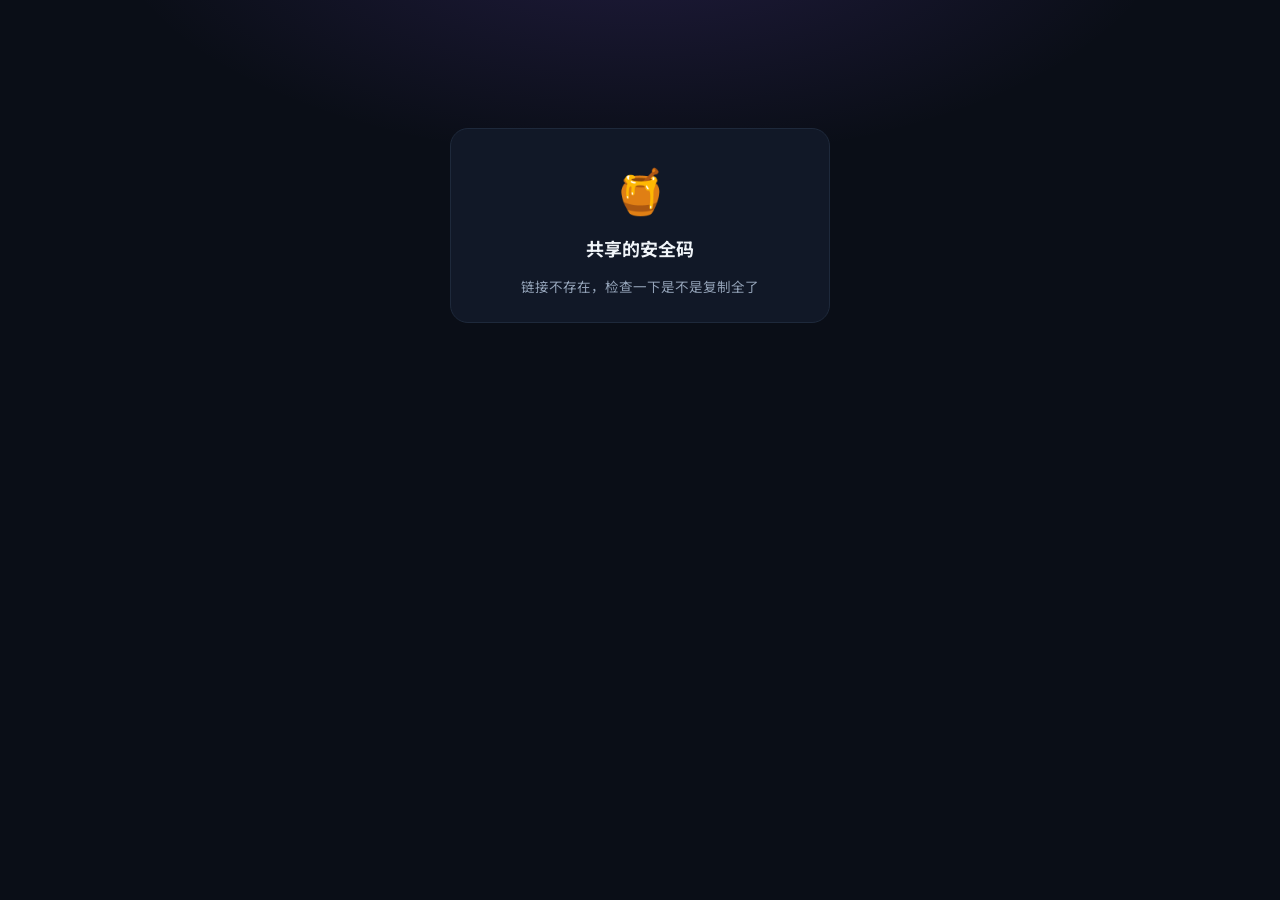
==== share.html @ e79f5690 "feat: share selected accounts with a teammate via link + PIN New guest page /s/<token>: shows the cu" ====
<!DOCTYPE html>
<html lang="zh-CN">
<head>
    <meta charset="UTF-8">
    <meta name="viewport" content="width=device-width, initial-scale=1.0, viewport-fit=cover">
    <meta name="robots" content="noindex, nofollow">
    <title>AccBox · 共享的安全码</title>
    <link rel="icon" href="data:image/svg+xml,<svg xmlns='http://www.w3.org/2000/svg' viewBox='0 0 100 100'><text x='50' y='50' dominant-baseline='central' text-anchor='middle' font-size='80'>🍯</text></svg>">
    <link href="https://fonts.googleapis.com/css2?family=Noto+Sans+SC:wght@400;500;700&family=JetBrains+Mono:wght@500;700&display=swap" rel="stylesheet">
    <style>
:root{
  color-scheme:dark;
  --bg:#0a0e17;--card:#111827;--hover:#1a2332;--input:#0d1219;
  --border:#1e293b;--border-light:#334155;
  --text:#f1f5f9;--text-2:#94a3b8;--muted:#64748b;
  --accent:#8b5cf6;--accent-light:#a78bfa;--accent-dim:rgba(139,92,246,.15);
  --gold:#f59e0b;--gold-2:#fbbf24;--green:#22c55e;--red:#ef4444;
  --mono:'JetBrains Mono',ui-monospace,SFMono-Regular,Menlo,monospace;
  --sans:'Noto Sans SC',system-ui,-apple-system,"PingFang SC","Microsoft YaHei",sans-serif;
}
*{box-sizing:border-box}
html,body{margin:0;min-height:100%}
body{background:var(--bg);color:var(--text);font-family:var(--sans);font-size:15px;line-height:1.5;
  background-image:radial-gradient(60% 40% at 50% -10%,rgba(139,92,246,.18),transparent 70%);
  padding-top:env(safe-area-inset-top,0px);padding-bottom:env(safe-area-inset-bottom,0px)}
.wrap{max-width:720px;margin:0 auto;padding:20px 16px 48px}
button{font:inherit;cursor:pointer}
[hidden]{display:none!important}
.top{display:flex;align-items:center;justify-content:space-between;gap:12px;margin-bottom:6px}
.brand{display:flex;align-items:center;gap:10px}
.brand .pot{font-size:26px}
.brand h1{margin:0;font-size:20px;font-weight:700;background:linear-gradient(135deg,var(--gold),#fb923c);-webkit-background-clip:text;background-clip:text;color:transparent}
.brand small{display:block;color:var(--text-2);font-size:12px;font-weight:400}
.owner{color:var(--text-2);font-size:13px;margin:0 0 18px}
.owner b{color:var(--text);font-weight:500}
.tick{display:flex;justify-content:space-between;align-items:center;font-size:12px;color:var(--muted);margin:0 0 10px;letter-spacing:.04em;text-transform:uppercase}
.tick .dot{display:inline-block;width:7px;height:7px;border-radius:50%;background:var(--green);margin-right:6px;box-shadow:0 0 8px var(--green)}
.tick .dot.off{background:var(--muted);box-shadow:none}
.list{display:grid;gap:10px}
.acc{background:var(--card);border:1px solid var(--border);border-radius:14px;padding:14px 14px 12px;display:grid;grid-template-columns:1fr auto;gap:10px 14px;align-items:center}
.acc .head{display:flex;align-items:center;gap:8px;min-width:0}
.acc .flag{font-size:18px}
.acc .name{font-weight:700;white-space:nowrap;overflow:hidden;text-overflow:ellipsis}
.acc .svc{font-size:11px;color:var(--accent-light);background:var(--accent-dim);padding:2px 7px;border-radius:99px;white-space:nowrap}
.acc .mail{grid-column:1;font-family:var(--mono);font-size:12.5px;color:var(--text-2);display:flex;gap:6px;align-items:center;min-width:0}
.acc .mail span{overflow:hidden;text-overflow:ellipsis;white-space:nowrap}
.code{grid-column:2;grid-row:1/3;display:flex;align-items:center;gap:10px}
.code .num{font-family:var(--mono);font-size:30px;font-weight:700;letter-spacing:.14em;color:var(--gold-2);font-variant-numeric:tabular-nums;text-shadow:0 0 18px rgba(245,158,11,.35)}
.code .num.soon{color:var(--red);text-shadow:none}
.code .num.steam{font-size:26px;letter-spacing:.2em}
.ring{width:34px;height:34px;flex:none}
.ring circle{fill:none;stroke-width:3.5}
.ring .bg{stroke:var(--border-light)}
.ring .fg{stroke:var(--gold);stroke-linecap:round;transform:rotate(-90deg);transform-origin:50% 50%;transition:stroke-dashoffset 1s linear}
.ring .fg.soon{stroke:var(--red)}
.acc .foot{grid-column:1/3;display:flex;gap:6px;flex-wrap:wrap;align-items:center;border-top:1px solid var(--border);padding-top:10px;margin-top:2px}
.chip{border:1px solid var(--border-light);background:var(--input);color:var(--text-2);border-radius:8px;padding:5px 10px;font-size:12.5px;display:inline-flex;gap:5px;align-items:center;max-width:100%}
.chip:hover{background:var(--hover);color:var(--text)}
.chip.primary{background:linear-gradient(135deg,var(--gold),#f97316);color:#1a1200;border-color:transparent;font-weight:700}
.chip .t{overflow:hidden;text-overflow:ellipsis;white-space:nowrap}
.pw{font-family:var(--mono);font-size:12.5px;color:var(--text-2);margin-left:auto;display:flex;gap:6px;align-items:center}
.pw code{background:var(--input);padding:3px 7px;border-radius:6px;color:var(--text);max-width:160px;overflow:hidden;text-overflow:ellipsis;white-space:nowrap}
.note-edit{grid-column:1/3;display:none;gap:8px}
.note-edit.open{display:grid}
.note-edit textarea,.note-edit input,.field input{width:100%;background:var(--input);border:1px solid var(--border-light);border-radius:8px;color:var(--text);padding:9px 10px;font:inherit;font-size:14px}
.note-edit .row{display:flex;gap:6px;justify-content:flex-end}
.acc.nocode .code .num{font-size:13px;letter-spacing:0;color:var(--muted);text-shadow:none;font-family:var(--sans);font-weight:400;max-width:120px;text-align:right}
.mailcodes{margin-top:18px;border:1px solid var(--border);border-radius:14px;padding:12px 14px;background:rgba(17,24,39,.6)}
.mailcodes h2{margin:0 0 6px;font-size:13px;color:var(--text-2);font-weight:500;display:flex;justify-content:space-between;align-items:center;gap:8px}
.mailcodes .item{display:flex;align-items:center;gap:10px;font-size:13px;padding:6px 0}
.mailcodes .item b{font-family:var(--mono);font-size:18px;letter-spacing:.1em;color:var(--text)}
.mailcodes .item .who{color:var(--text-2);flex:1;min-width:0;overflow:hidden;text-overflow:ellipsis;white-space:nowrap}
.mailcodes .item .ago{color:var(--muted);font-size:12px}
.mailcodes .empty{color:var(--muted);font-size:12.5px;padding:4px 0}
.foot-note{margin-top:22px;display:flex;justify-content:space-between;align-items:center;gap:10px;flex-wrap:wrap;color:var(--muted);font-size:12px}
.foot-note button{color:var(--accent-light);background:transparent;border:1px solid var(--border-light);padding:6px 10px;border-radius:8px}
.toast{position:fixed;left:50%;bottom:calc(20px + env(safe-area-inset-bottom,0px));transform:translateX(-50%) translateY(20px);background:var(--card);border:1px solid var(--border-light);color:var(--text);padding:9px 16px;border-radius:10px;font-size:13px;opacity:0;pointer-events:none;transition:.25s;box-shadow:0 8px 30px rgba(0,0,0,.5);max-width:90vw;z-index:50}
.toast.show{opacity:1;transform:translateX(-50%) translateY(0)}
.toast.err{border-color:var(--red)}
/* 解锁 / 状态屏 */
.gate{max-width:380px;margin:12vh auto 0;background:var(--card);border:1px solid var(--border);border-radius:18px;padding:26px 22px;display:grid;gap:14px;text-align:center}
.gate .pot{font-size:44px}
.gate h2{margin:0;font-size:18px}
.gate p{margin:0;color:var(--text-2);font-size:13.5px}
.gate .field input{text-align:center;font-family:var(--mono);font-size:22px;letter-spacing:.3em;padding:12px}
.btn{border:0;border-radius:10px;padding:12px 16px;font-weight:700;background:linear-gradient(135deg,var(--gold),#f97316);color:#1a1200;font-size:15px}
.btn:disabled{opacity:.5;cursor:wait}
.gate .err{color:var(--red);font-size:13px;min-height:1.2em}
/* 转正弹层 */
.overlay{position:fixed;inset:0;background:rgba(0,0,0,.6);display:flex;align-items:center;justify-content:center;padding:16px;z-index:40}
.sheet{background:var(--card);border:1px solid var(--border-light);border-radius:16px;padding:18px;width:100%;max-width:400px;display:grid;gap:12px}
.sheet h3{margin:0;font-size:16px}
.sheet p{margin:0;color:var(--text-2);font-size:13px}
.sheet .tabs{display:flex;background:var(--input);border-radius:10px;padding:3px}
.sheet .tabs button{flex:1;border:0;background:transparent;color:var(--text-2);padding:8px;border-radius:8px}
.sheet .tabs button[aria-selected="true"]{background:var(--accent);color:#fff}
.sheet .row{display:flex;gap:8px;justify-content:flex-end}
.field{display:grid;gap:4px;font-size:12.5px;color:var(--text-2);text-align:left}
@media (max-width:480px){
  .acc{grid-template-columns:1fr}
  .code{grid-column:1;grid-row:auto;justify-content:space-between;padding-top:4px}
  .acc .foot{grid-column:1}
  .note-edit{grid-column:1}
}
@media (prefers-reduced-motion:reduce){.ring .fg{transition:none}.toast{transition:none}}
    </style>
</head>
<body>
<div class="wrap">
    <!-- 解锁屏 -->
    <section class="gate" id="gate">
        <div class="pot">🍯</div>
        <h2 id="gateTitle">共享的安全码</h2>
        <p id="gateDesc">正在打开…</p>
        <form id="pinForm" hidden>
            <div class="field"><input id="pin" inputmode="numeric" autocomplete="one-time-code" placeholder="口令" maxlength="16" aria-label="口令"></div>
            <div class="err" id="pinErr"></div>
            <button class="btn" id="pinBtn" type="submit" style="width:100%">打开</button>
            <p style="margin-top:10px">口令问分享给你的人要。输对一次，这台设备就记住了。</p>
        </form>
    </section>

    <!-- 主页面 -->
    <section id="main" hidden>
        <div class="top">
            <div class="brand"><span class="pot">🍯</span><h1>AccBox<small>共享的账号安全码</small></h1></div>
            <button class="chip" id="lock" title="换设备时用">退出</button>
        </div>
        <p class="owner" id="ownerLine"></p>
        <div class="tick"><span><span class="dot" id="dot"></span><span id="tickText">自动刷新，不用点</span></span><span id="clock">--</span></div>
        <div class="list" id="list"></div>
        <div class="mailcodes" id="mailbox" hidden>
            <h2><span>邮箱验证码（这几个账号的邮箱）</span><button class="chip" id="mailRefresh">刷新</button></h2>
            <div id="mailList"><div class="empty">最近 5 分钟没有新邮件</div></div>
        </div>
        <div class="foot-note">
            <span id="footText">这个页面只对分享的账号有效，分享者随时可以关掉</span>
            <button id="claimBtn">用顺手了？搬到自己的账号 →</button>
        </div>
    </section>
</div>

<div class="overlay" id="claimOverlay" hidden>
    <form class="sheet" id="claimForm">
        <h3>把这几张卡搬到自己的账号</h3>
        <p>复制到你自己的 AccBox 账号里（含密码和二步验证），原来的分享链接会自动关闭。分享者那边的卡不受影响。</p>
        <div class="tabs" role="tablist">
            <button type="button" role="tab" aria-selected="true" data-mode="register">注册新账号</button>
            <button type="button" role="tab" aria-selected="false" data-mode="login">登录已有账号</button>
        </div>
        <label class="field">用户名<input id="cUser" autocomplete="username" required minlength="2"></label>
        <label class="field">密码<input id="cPass" type="password" autocomplete="new-password" required minlength="8"></label>
        <p id="claimHint">密码至少 8 位，含字母和数字。</p>
        <div class="err" id="claimErr" style="color:var(--red);font-size:13px;min-height:1.2em"></div>
        <div class="row"><button type="button" class="chip" id="claimCancel">取消</button><button type="submit" class="btn" id="claimGo" style="padding:9px 16px;font-size:14px">搬过去</button></div>
    </form>
</div>
<div class="toast" id="toast"></div>
<script src="/share.js?v=20260926"></script>
</body>
</html>
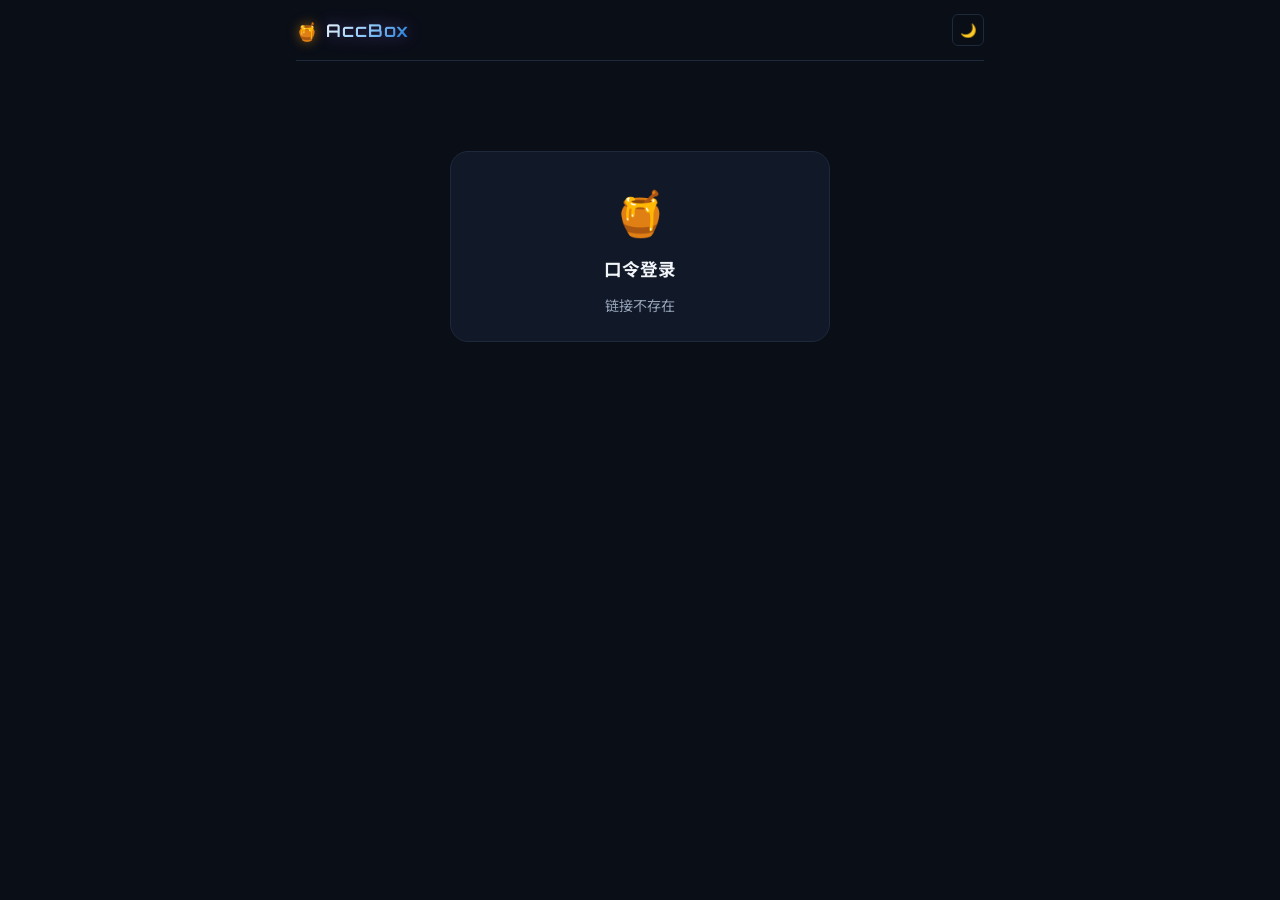
==== commit 6ebd57d1: "feat(share): guest page reuses main theme (light/dark toggle, seasons), own notes channel, plain reg" ====
--- a/share.html
+++ b/share.html
@@ -4,158 +4,115 @@
     <meta charset="UTF-8">
     <meta name="viewport" content="width=device-width, initial-scale=1.0, viewport-fit=cover">
     <meta name="robots" content="noindex, nofollow">
-    <title>AccBox · 共享的安全码</title>
+    <title>AccBox</title>
     <link rel="icon" href="data:image/svg+xml,<svg xmlns='http://www.w3.org/2000/svg' viewBox='0 0 100 100'><text x='50' y='50' dominant-baseline='central' text-anchor='middle' font-size='80'>🍯</text></svg>">
-    <link href="https://fonts.googleapis.com/css2?family=Noto+Sans+SC:wght@400;500;700&family=JetBrains+Mono:wght@500;700&display=swap" rel="stylesheet">
+    <link href="https://fonts.googleapis.com/css2?family=Noto+Sans+SC:wght@400;500;600&family=JetBrains+Mono&family=Orbitron:wght@500;600;700&display=swap" rel="stylesheet">
+    <!-- 复用主程序样式：颜色变量、亮暗主题、四季主题、标题栏、toast -->
+    <link rel="stylesheet" href="/style.css?v=20260926b">
     <style>
-:root{
-  color-scheme:dark;
-  --bg:#0a0e17;--card:#111827;--hover:#1a2332;--input:#0d1219;
-  --border:#1e293b;--border-light:#334155;
-  --text:#f1f5f9;--text-2:#94a3b8;--muted:#64748b;
-  --accent:#8b5cf6;--accent-light:#a78bfa;--accent-dim:rgba(139,92,246,.15);
-  --gold:#f59e0b;--gold-2:#fbbf24;--green:#22c55e;--red:#ef4444;
-  --mono:'JetBrains Mono',ui-monospace,SFMono-Regular,Menlo,monospace;
-  --sans:'Noto Sans SC',system-ui,-apple-system,"PingFang SC","Microsoft YaHei",sans-serif;
+/* 分享页自己的布局，类名全部 sh- 前缀，颜色只用主程序的变量 */
+[hidden]{display:none!important}
+.sh-wrap{max-width:720px;margin:0 auto;padding:0 16px 48px}
+.sh-wrap .sidebar-header{padding:14px 0;margin-bottom:14px}
+.sh-wrap .btn-header.sh-text{width:auto;padding:0 10px;font-size:.85rem}
+.sh-tick{display:flex;justify-content:space-between;align-items:center;font-size:.78rem;color:var(--text-muted);margin:0 0 10px}
+.sh-tick .sh-dot{display:inline-block;width:7px;height:7px;border-radius:50%;background:var(--green);margin-right:6px;box-shadow:0 0 8px var(--green)}
+.sh-tick .sh-dot.off{background:var(--text-muted);box-shadow:none}
+.sh-owner{color:var(--text-secondary);font-size:.9rem;margin:0 0 14px}
+.sh-owner b{color:var(--text-primary);font-weight:500}
+.sh-list{display:grid;gap:10px}
+.sh-acc{background:var(--bg-card);border:1px solid var(--border);border-radius:14px;padding:14px 14px 12px;display:grid;grid-template-columns:1fr auto;gap:10px 14px;align-items:center}
+.sh-acc:hover{border-color:var(--season-accent,var(--accent))}
+.sh-head{display:flex;align-items:center;gap:8px;min-width:0}
+.sh-flag{font-size:18px}
+.sh-name{font-weight:600;white-space:nowrap;overflow:hidden;text-overflow:ellipsis}
+.sh-svc{font-size:.72rem;color:var(--accent-light);background:var(--accent-dim);padding:2px 7px;border-radius:99px;white-space:nowrap}
+.sh-mail{grid-column:1;font-family:'JetBrains Mono',monospace;font-size:.8rem;color:var(--text-secondary);display:flex;gap:6px;align-items:center;min-width:0}
+.sh-mail span{overflow:hidden;text-overflow:ellipsis;white-space:nowrap}
+.sh-code{grid-column:2;grid-row:1/3;display:flex;align-items:center;gap:10px}
+.sh-num{font-family:'JetBrains Mono',monospace;font-size:30px;font-weight:700;letter-spacing:.14em;color:var(--gold);font-variant-numeric:tabular-nums}
+.sh-num.soon{color:var(--red)}
+.sh-num.steam{font-size:26px;letter-spacing:.2em}
+.sh-acc.nocode .sh-num{font-size:.8rem;letter-spacing:0;color:var(--text-muted);font-family:inherit;font-weight:400;max-width:120px;text-align:right}
+.sh-ring{width:34px;height:34px;flex:none}
+.sh-ring circle{fill:none;stroke-width:3.5}
+.sh-ring .bg{stroke:var(--border-light)}
+.sh-ring .fg{stroke:var(--season-accent,var(--gold));stroke-linecap:round;transform:rotate(-90deg);transform-origin:50% 50%;transition:stroke-dashoffset 1s linear}
+.sh-ring .fg.soon{stroke:var(--red)}
+.sh-foot{grid-column:1/3;display:flex;gap:6px;flex-wrap:wrap;align-items:center;border-top:1px solid var(--border);padding-top:10px;margin-top:2px}
+.sh-chip{border:1px solid var(--border-light);background:var(--bg-input);color:var(--text-secondary);border-radius:8px;padding:5px 10px;font-size:.8rem;display:inline-flex;gap:5px;align-items:center;max-width:100%;cursor:pointer;font-family:inherit}
+.sh-chip:hover{background:var(--bg-hover);color:var(--text-primary)}
+.sh-chip.primary{background:linear-gradient(135deg,var(--gold),#f97316);color:#1a1200;border-color:transparent;font-weight:600}
+.sh-pw{font-family:'JetBrains Mono',monospace;font-size:.8rem;color:var(--text-secondary);margin-left:auto;display:flex;gap:6px;align-items:center}
+.sh-pw code{background:var(--bg-input);padding:3px 7px;border-radius:6px;color:var(--text-primary);max-width:160px;overflow:hidden;text-overflow:ellipsis;white-space:nowrap}
+.sh-edit{grid-column:1/3;display:none;gap:8px}
+.sh-edit.open{display:grid}
+.sh-edit textarea,.sh-edit input,.sh-field input{width:100%;background:var(--bg-input);border:1px solid var(--border-light);border-radius:8px;color:var(--text-primary);padding:9px 10px;font:inherit;font-size:.9rem}
+.sh-edit textarea{resize:vertical;min-height:60px;white-space:pre-wrap}
+.sh-edit .row{display:flex;gap:6px;justify-content:flex-end}
+.sh-note{grid-column:1/3;font-size:.82rem;color:var(--text-secondary);white-space:pre-wrap;word-break:break-word;padding:0 2px}
+.sh-mailbox{margin-top:18px;border:1px solid var(--border);border-radius:14px;padding:12px 14px;background:var(--bg-card)}
+.sh-mailbox h2{margin:0 0 6px;font-size:.85rem;color:var(--text-secondary);font-weight:500;display:flex;justify-content:space-between;align-items:center;gap:8px}
+.sh-mailbox .item{display:flex;align-items:center;gap:10px;font-size:.85rem;padding:6px 0}
+.sh-mailbox .item b{font-family:'JetBrains Mono',monospace;font-size:18px;letter-spacing:.1em;color:var(--text-primary)}
+.sh-mailbox .item .who{color:var(--text-secondary);flex:1;min-width:0;overflow:hidden;text-overflow:ellipsis;white-space:nowrap}
+.sh-mailbox .item .ago{color:var(--text-muted);font-size:.75rem}
+.sh-mailbox .empty{color:var(--text-muted);font-size:.8rem;padding:4px 0}
+.sh-bottom{margin-top:22px;text-align:right}
+.sh-bottom a{color:var(--accent-light);font-size:.82rem;text-decoration:none}
+.sh-bottom a:hover{text-decoration:underline}
+/* 口令屏 */
+.sh-gate{max-width:380px;margin:10vh auto 0;background:var(--bg-card);border:1px solid var(--border);border-radius:18px;padding:26px 22px;display:grid;gap:14px;text-align:center}
+.sh-gate .pot{font-size:44px}
+.sh-gate h2{margin:0;font-size:1.1rem}
+.sh-gate p{margin:0;color:var(--text-secondary);font-size:.88rem}
+.sh-gate .sh-field input{text-align:center;font-family:'JetBrains Mono',monospace;font-size:22px;letter-spacing:.3em;padding:12px}
+.sh-btn{border:0;border-radius:10px;padding:12px 16px;font-weight:600;background:linear-gradient(135deg,var(--gold),#f97316);color:#1a1200;font-size:.95rem;cursor:pointer;font-family:inherit;width:100%}
+.sh-btn:disabled{opacity:.5;cursor:wait}
+.sh-err{color:var(--red);font-size:.85rem;min-height:1.2em}
+@media (max-width:480px){
+  .sh-acc{grid-template-columns:1fr}
+  .sh-code{grid-column:1;grid-row:auto;justify-content:space-between;padding-top:4px}
+  .sh-foot,.sh-edit,.sh-note{grid-column:1}
 }
-*{box-sizing:border-box}
-html,body{margin:0;min-height:100%}
-body{background:var(--bg);color:var(--text);font-family:var(--sans);font-size:15px;line-height:1.5;
-  background-image:radial-gradient(60% 40% at 50% -10%,rgba(139,92,246,.18),transparent 70%);
-  padding-top:env(safe-area-inset-top,0px);padding-bottom:env(safe-area-inset-bottom,0px)}
-.wrap{max-width:720px;margin:0 auto;padding:20px 16px 48px}
-button{font:inherit;cursor:pointer}
-[hidden]{display:none!important}
-.top{display:flex;align-items:center;justify-content:space-between;gap:12px;margin-bottom:6px}
-.brand{display:flex;align-items:center;gap:10px}
-.brand .pot{font-size:26px}
-.brand h1{margin:0;font-size:20px;font-weight:700;background:linear-gradient(135deg,var(--gold),#fb923c);-webkit-background-clip:text;background-clip:text;color:transparent}
-.brand small{display:block;color:var(--text-2);font-size:12px;font-weight:400}
-.owner{color:var(--text-2);font-size:13px;margin:0 0 18px}
-.owner b{color:var(--text);font-weight:500}
-.tick{display:flex;justify-content:space-between;align-items:center;font-size:12px;color:var(--muted);margin:0 0 10px;letter-spacing:.04em;text-transform:uppercase}
-.tick .dot{display:inline-block;width:7px;height:7px;border-radius:50%;background:var(--green);margin-right:6px;box-shadow:0 0 8px var(--green)}
-.tick .dot.off{background:var(--muted);box-shadow:none}
-.list{display:grid;gap:10px}
-.acc{background:var(--card);border:1px solid var(--border);border-radius:14px;padding:14px 14px 12px;display:grid;grid-template-columns:1fr auto;gap:10px 14px;align-items:center}
-.acc .head{display:flex;align-items:center;gap:8px;min-width:0}
-.acc .flag{font-size:18px}
-.acc .name{font-weight:700;white-space:nowrap;overflow:hidden;text-overflow:ellipsis}
-.acc .svc{font-size:11px;color:var(--accent-light);background:var(--accent-dim);padding:2px 7px;border-radius:99px;white-space:nowrap}
-.acc .mail{grid-column:1;font-family:var(--mono);font-size:12.5px;color:var(--text-2);display:flex;gap:6px;align-items:center;min-width:0}
-.acc .mail span{overflow:hidden;text-overflow:ellipsis;white-space:nowrap}
-.code{grid-column:2;grid-row:1/3;display:flex;align-items:center;gap:10px}
-.code .num{font-family:var(--mono);font-size:30px;font-weight:700;letter-spacing:.14em;color:var(--gold-2);font-variant-numeric:tabular-nums;text-shadow:0 0 18px rgba(245,158,11,.35)}
-.code .num.soon{color:var(--red);text-shadow:none}
-.code .num.steam{font-size:26px;letter-spacing:.2em}
-.ring{width:34px;height:34px;flex:none}
-.ring circle{fill:none;stroke-width:3.5}
-.ring .bg{stroke:var(--border-light)}
-.ring .fg{stroke:var(--gold);stroke-linecap:round;transform:rotate(-90deg);transform-origin:50% 50%;transition:stroke-dashoffset 1s linear}
-.ring .fg.soon{stroke:var(--red)}
-.acc .foot{grid-column:1/3;display:flex;gap:6px;flex-wrap:wrap;align-items:center;border-top:1px solid var(--border);padding-top:10px;margin-top:2px}
-.chip{border:1px solid var(--border-light);background:var(--input);color:var(--text-2);border-radius:8px;padding:5px 10px;font-size:12.5px;display:inline-flex;gap:5px;align-items:center;max-width:100%}
-.chip:hover{background:var(--hover);color:var(--text)}
-.chip.primary{background:linear-gradient(135deg,var(--gold),#f97316);color:#1a1200;border-color:transparent;font-weight:700}
-.chip .t{overflow:hidden;text-overflow:ellipsis;white-space:nowrap}
-.pw{font-family:var(--mono);font-size:12.5px;color:var(--text-2);margin-left:auto;display:flex;gap:6px;align-items:center}
-.pw code{background:var(--input);padding:3px 7px;border-radius:6px;color:var(--text);max-width:160px;overflow:hidden;text-overflow:ellipsis;white-space:nowrap}
-.note-edit{grid-column:1/3;display:none;gap:8px}
-.note-edit.open{display:grid}
-.note-edit textarea,.note-edit input,.field input{width:100%;background:var(--input);border:1px solid var(--border-light);border-radius:8px;color:var(--text);padding:9px 10px;font:inherit;font-size:14px}
-.note-edit .row{display:flex;gap:6px;justify-content:flex-end}
-.acc.nocode .code .num{font-size:13px;letter-spacing:0;color:var(--muted);text-shadow:none;font-family:var(--sans);font-weight:400;max-width:120px;text-align:right}
-.mailcodes{margin-top:18px;border:1px solid var(--border);border-radius:14px;padding:12px 14px;background:rgba(17,24,39,.6)}
-.mailcodes h2{margin:0 0 6px;font-size:13px;color:var(--text-2);font-weight:500;display:flex;justify-content:space-between;align-items:center;gap:8px}
-.mailcodes .item{display:flex;align-items:center;gap:10px;font-size:13px;padding:6px 0}
-.mailcodes .item b{font-family:var(--mono);font-size:18px;letter-spacing:.1em;color:var(--text)}
-.mailcodes .item .who{color:var(--text-2);flex:1;min-width:0;overflow:hidden;text-overflow:ellipsis;white-space:nowrap}
-.mailcodes .item .ago{color:var(--muted);font-size:12px}
-.mailcodes .empty{color:var(--muted);font-size:12.5px;padding:4px 0}
-.foot-note{margin-top:22px;display:flex;justify-content:space-between;align-items:center;gap:10px;flex-wrap:wrap;color:var(--muted);font-size:12px}
-.foot-note button{color:var(--accent-light);background:transparent;border:1px solid var(--border-light);padding:6px 10px;border-radius:8px}
-.toast{position:fixed;left:50%;bottom:calc(20px + env(safe-area-inset-bottom,0px));transform:translateX(-50%) translateY(20px);background:var(--card);border:1px solid var(--border-light);color:var(--text);padding:9px 16px;border-radius:10px;font-size:13px;opacity:0;pointer-events:none;transition:.25s;box-shadow:0 8px 30px rgba(0,0,0,.5);max-width:90vw;z-index:50}
-.toast.show{opacity:1;transform:translateX(-50%) translateY(0)}
-.toast.err{border-color:var(--red)}
-/* 解锁 / 状态屏 */
-.gate{max-width:380px;margin:12vh auto 0;background:var(--card);border:1px solid var(--border);border-radius:18px;padding:26px 22px;display:grid;gap:14px;text-align:center}
-.gate .pot{font-size:44px}
-.gate h2{margin:0;font-size:18px}
-.gate p{margin:0;color:var(--text-2);font-size:13.5px}
-.gate .field input{text-align:center;font-family:var(--mono);font-size:22px;letter-spacing:.3em;padding:12px}
-.btn{border:0;border-radius:10px;padding:12px 16px;font-weight:700;background:linear-gradient(135deg,var(--gold),#f97316);color:#1a1200;font-size:15px}
-.btn:disabled{opacity:.5;cursor:wait}
-.gate .err{color:var(--red);font-size:13px;min-height:1.2em}
-/* 转正弹层 */
-.overlay{position:fixed;inset:0;background:rgba(0,0,0,.6);display:flex;align-items:center;justify-content:center;padding:16px;z-index:40}
-.sheet{background:var(--card);border:1px solid var(--border-light);border-radius:16px;padding:18px;width:100%;max-width:400px;display:grid;gap:12px}
-.sheet h3{margin:0;font-size:16px}
-.sheet p{margin:0;color:var(--text-2);font-size:13px}
-.sheet .tabs{display:flex;background:var(--input);border-radius:10px;padding:3px}
-.sheet .tabs button{flex:1;border:0;background:transparent;color:var(--text-2);padding:8px;border-radius:8px}
-.sheet .tabs button[aria-selected="true"]{background:var(--accent);color:#fff}
-.sheet .row{display:flex;gap:8px;justify-content:flex-end}
-.field{display:grid;gap:4px;font-size:12.5px;color:var(--text-2);text-align:left}
-@media (max-width:480px){
-  .acc{grid-template-columns:1fr}
-  .code{grid-column:1;grid-row:auto;justify-content:space-between;padding-top:4px}
-  .acc .foot{grid-column:1}
-  .note-edit{grid-column:1}
-}
-@media (prefers-reduced-motion:reduce){.ring .fg{transition:none}.toast{transition:none}}
+@media (prefers-reduced-motion:reduce){.sh-ring .fg{transition:none}}
     </style>
 </head>
 <body>
-<div class="wrap">
-    <!-- 解锁屏 -->
-    <section class="gate" id="gate">
+<div class="sh-wrap">
+    <div class="sidebar-header">
+        <div class="logo"><span>🍯</span><span>AccBox</span></div>
+        <div class="header-btns">
+            <button class="btn-header" id="themeBtn" title="切换亮/暗">🌙</button>
+            <button class="btn-header sh-text" id="lock" title="退出后要重新输口令" hidden>退出</button>
+        </div>
+    </div>
+
+    <!-- 口令屏 -->
+    <section class="sh-gate" id="gate">
         <div class="pot">🍯</div>
-        <h2 id="gateTitle">共享的安全码</h2>
+        <h2 id="gateTitle">口令登录</h2>
         <p id="gateDesc">正在打开…</p>
         <form id="pinForm" hidden>
-            <div class="field"><input id="pin" inputmode="numeric" autocomplete="one-time-code" placeholder="口令" maxlength="16" aria-label="口令"></div>
-            <div class="err" id="pinErr"></div>
-            <button class="btn" id="pinBtn" type="submit" style="width:100%">打开</button>
-            <p style="margin-top:10px">口令问分享给你的人要。输对一次，这台设备就记住了。</p>
+            <div class="sh-field"><input id="pin" inputmode="numeric" autocomplete="one-time-code" placeholder="口令" maxlength="16" aria-label="口令"></div>
+            <div class="sh-err" id="pinErr"></div>
+            <button class="sh-btn" id="pinBtn" type="submit">打开</button>
         </form>
     </section>
 
     <!-- 主页面 -->
     <section id="main" hidden>
-        <div class="top">
-            <div class="brand"><span class="pot">🍯</span><h1>AccBox<small>共享的账号安全码</small></h1></div>
-            <button class="chip" id="lock" title="换设备时用">退出</button>
-        </div>
-        <p class="owner" id="ownerLine"></p>
-        <div class="tick"><span><span class="dot" id="dot"></span><span id="tickText">自动刷新，不用点</span></span><span id="clock">--</span></div>
-        <div class="list" id="list"></div>
-        <div class="mailcodes" id="mailbox" hidden>
-            <h2><span>邮箱验证码（这几个账号的邮箱）</span><button class="chip" id="mailRefresh">刷新</button></h2>
+        <p class="sh-owner" id="ownerLine"></p>
+        <div class="sh-tick"><span><span class="sh-dot" id="dot"></span><span id="tickText">自动刷新</span></span><span id="clock">--</span></div>
+        <div class="sh-list" id="list"></div>
+        <div class="sh-mailbox" id="mailbox" hidden>
+            <h2><span>邮箱验证码</span><button class="sh-chip" id="mailRefresh">刷新</button></h2>
             <div id="mailList"><div class="empty">最近 5 分钟没有新邮件</div></div>
         </div>
-        <div class="foot-note">
-            <span id="footText">这个页面只对分享的账号有效，分享者随时可以关掉</span>
-            <button id="claimBtn">用顺手了？搬到自己的账号 →</button>
-        </div>
+        <div class="sh-bottom"><a href="/#register" target="_blank" rel="noopener">注册 AccBox 账号 →</a></div>
     </section>
 </div>
-
-<div class="overlay" id="claimOverlay" hidden>
-    <form class="sheet" id="claimForm">
-        <h3>把这几张卡搬到自己的账号</h3>
-        <p>复制到你自己的 AccBox 账号里（含密码和二步验证），原来的分享链接会自动关闭。分享者那边的卡不受影响。</p>
-        <div class="tabs" role="tablist">
-            <button type="button" role="tab" aria-selected="true" data-mode="register">注册新账号</button>
-            <button type="button" role="tab" aria-selected="false" data-mode="login">登录已有账号</button>
-        </div>
-        <label class="field">用户名<input id="cUser" autocomplete="username" required minlength="2"></label>
-        <label class="field">密码<input id="cPass" type="password" autocomplete="new-password" required minlength="8"></label>
-        <p id="claimHint">密码至少 8 位，含字母和数字。</p>
-        <div class="err" id="claimErr" style="color:var(--red);font-size:13px;min-height:1.2em"></div>
-        <div class="row"><button type="button" class="chip" id="claimCancel">取消</button><button type="submit" class="btn" id="claimGo" style="padding:9px 16px;font-size:14px">搬过去</button></div>
-    </form>
-</div>
 <div class="toast" id="toast"></div>
-<script src="/share.js?v=20260926"></script>
+<script src="/share.js?v=20260926b"></script>
 </body>
 </html>
--- a/style.css
+++ b/style.css
@@ -0,0 +1,6779 @@
+/* ============================================
+   AccBox 赛博金库主题 (Cyber Vault)
+   完整CSS替换文件
+   ============================================ */
+
+:root {
+    /* 深色模式 - 赛博金库配色 */
+    --bg-dark: #0a0e17;
+    --bg-card: #111827;
+    --bg-hover: #1a2332;
+    --bg-sidebar: #0c1018;
+    --bg-input: #0d1219;
+    --border: #1e293b;
+    --border-light: #334155;
+    --text-primary: #f1f5f9;
+    --text-secondary: #94a3b8;
+    --text-muted: #64748b;
+    --accent: #8b5cf6;
+    --accent-light: #a78bfa;
+    --accent-dark: #6d28d9;
+    --accent-dim: rgba(139, 92, 246, 0.15);
+    --accent-glow: rgba(139, 92, 246, 0.5);
+    --gold: #f59e0b;
+    --gold-glow: rgba(245, 158, 11, 0.4);
+    --green: #22c55e;
+    --yellow: #eab308;
+    --red: #ef4444;
+    --sidebar-width: 260px;
+    
+    /* Compatibility aliases */
+    --bg-secondary: var(--bg-hover);
+    --bg-tertiary: var(--bg-input);
+    --text: var(--text-primary);
+    --primary: var(--accent);
+    --primary-rgb: 139, 92, 246;
+    
+    /* 霓虹效果变量 */
+    --neon-purple: 0 0 5px rgba(139, 92, 246, 0.5),
+                   0 0 20px rgba(139, 92, 246, 0.3),
+                   0 0 40px rgba(139, 92, 246, 0.2);
+    --neon-gold: 0 0 5px rgba(245, 158, 11, 0.5),
+                 0 0 20px rgba(245, 158, 11, 0.3);
+    --neon-mixed: 0 0 5px rgba(139, 92, 246, 0.6),
+                  0 0 15px rgba(139, 92, 246, 0.4),
+                  0 0 30px rgba(245, 158, 11, 0.3);
+}
+
+[data-theme="light"] {
+    --bg-dark: #f8fafc;
+    --bg-card: #ffffff;
+    --bg-hover: #f1f5f9;
+    --bg-sidebar: #fafafa;
+    --bg-input: #f1f5f9;
+    --border: #e2e8f0;
+    --border-light: #cbd5e1;
+    --text-primary: #0f172a;
+    --text-secondary: #475569;
+    --text-muted: #94a3b8;
+    --accent: #7c3aed;
+    --accent-light: #8b5cf6;
+    --accent-dark: #6d28d9;
+    --accent-dim: rgba(124, 58, 237, 0.1);
+    --accent-glow: rgba(124, 58, 237, 0.3);
+    
+    --primary: var(--accent);
+    --primary-rgb: 124, 58, 237;
+    
+    /* 浅色模式关闭霓虹 */
+    --neon-purple: 0 2px 10px rgba(124, 58, 237, 0.15);
+    --neon-gold: 0 2px 10px rgba(245, 158, 11, 0.15);
+    --neon-mixed: 0 4px 15px rgba(124, 58, 237, 0.15);
+}
+
+* { margin: 0; padding: 0; box-sizing: border-box; }
+
+/* 美化滚动条 */
+::-webkit-scrollbar { width: 6px; height: 6px; }
+::-webkit-scrollbar-track { background: transparent; }
+::-webkit-scrollbar-thumb { background: var(--border-light); border-radius: 3px; }
+::-webkit-scrollbar-thumb:hover { background: var(--text-muted); }
+.sidebar-content::-webkit-scrollbar { width: 4px; }
+.sidebar-content::-webkit-scrollbar-thumb { background: var(--border); }
+.sidebar-content::-webkit-scrollbar-thumb:hover { background: var(--border-light); }
+* { scrollbar-width: thin; scrollbar-color: var(--border-light) transparent; }
+
+body {
+    font-family: 'Noto Sans SC', system-ui, sans-serif;
+    background: var(--bg-dark);
+    color: var(--text-primary);
+    min-height: 100vh;
+}
+
+/* 主题切换 - 使用遮罩过渡，不再依赖元素自身过渡 */
+/* 移除全局过渡，避免熊猫斑块问题 */
+
+/* 仅保留必要的交互过渡 */
+.nav-item,
+.card,
+.modal,
+.btn-primary,
+.btn-save {
+    transition: transform 0.15s ease, box-shadow 0.15s ease;
+}
+
+/* View Transition API - 圆形扩散效果 */
+::view-transition-old(root),
+::view-transition-new(root) {
+    animation: none;
+    mix-blend-mode: normal;
+}
+
+::view-transition-old(root) {
+    z-index: 1;
+}
+
+::view-transition-new(root) {
+    z-index: 9999;
+}
+
+/* ============================================
+   主题切换动画
+   ============================================ */
+.pulse-ring {
+    position: fixed;
+    border-radius: 50%;
+    pointer-events: none;
+    z-index: 99999;
+    opacity: 0;
+    transform: translate(-50%, -50%) scale(0);
+}
+
+.pulse-ring.burst {
+    animation: pulseBurst 0.4s cubic-bezier(0.22, 1, 0.36, 1) forwards;
+}
+
+@keyframes pulseBurst {
+    0% { opacity: 1; transform: translate(-50%, -50%) scale(0); }
+    100% { opacity: 0; transform: translate(-50%, -50%) scale(1); }
+}
+
+.flash-overlay {
+    position: fixed;
+    top: 0; left: 0;
+    width: 100%; height: 100%;
+    pointer-events: none;
+    z-index: 99998;
+    opacity: 0;
+}
+
+.flash-overlay.flash {
+    animation: flashPulse 0.35s ease-out forwards;
+}
+
+@keyframes flashPulse {
+    0% { opacity: 0.5; }
+    100% { opacity: 0; }
+}
+
+.flash-overlay.to-light {
+    background: radial-gradient(circle at var(--cx) var(--cy), rgba(251, 191, 36, 0.3) 0%, transparent 60%);
+}
+
+.flash-overlay.to-dark {
+    background: radial-gradient(circle at var(--cx) var(--cy), rgba(139, 92, 246, 0.4) 0%, transparent 60%);
+}
+
+/* 主题切换按钮图标动画 */
+.theme-toggle-login .icon,
+.theme-toggle .icon {
+    display: inline-block;
+    transition: transform 0.4s cubic-bezier(0.34, 1.56, 0.64, 1);
+}
+
+.theme-toggle-login.switching .icon,
+.theme-toggle.switching .icon {
+    transform: rotate(360deg) scale(1.2);
+}
+
+/* ============================================
+   赛博背景
+   ============================================ */
+.cyber-bg {
+    position: fixed;
+    top: 0;
+    left: 0;
+    width: 100%;
+    height: 100%;
+    z-index: -1;
+    overflow: hidden;
+    transition: opacity 0.2s ease;
+}
+
+.cyber-bg::before {
+    content: '';
+    position: absolute;
+    width: 100%;
+    height: 100%;
+    background: 
+        radial-gradient(ellipse 80% 50% at 50% -20%, rgba(139, 92, 246, 0.12) 0%, transparent 50%),
+        radial-gradient(ellipse 60% 40% at 100% 50%, rgba(139, 92, 246, 0.06) 0%, transparent 40%),
+        radial-gradient(ellipse 60% 40% at 0% 80%, rgba(245, 158, 11, 0.04) 0%, transparent 40%);
+    transition: opacity 0.2s ease;
+}
+
+[data-theme="light"] .cyber-bg::before {
+    background: 
+        radial-gradient(ellipse 80% 50% at 50% 0%, rgba(139, 92, 246, 0.06) 0%, transparent 50%);
+}
+
+.cyber-grid {
+    position: absolute;
+    width: 200%;
+    height: 200%;
+    top: -50%;
+    left: -50%;
+    background-image: 
+        linear-gradient(rgba(139, 92, 246, 0.03) 1px, transparent 1px),
+        linear-gradient(90deg, rgba(139, 92, 246, 0.03) 1px, transparent 1px);
+    background-size: 60px 60px;
+    transform: perspective(500px) rotateX(60deg);
+    animation: gridMove 20s linear infinite;
+    transition: opacity 0.2s ease;
+}
+
+[data-theme="light"] .cyber-grid {
+    background-image: 
+        linear-gradient(rgba(124, 58, 237, 0.04) 1px, transparent 1px),
+        linear-gradient(90deg, rgba(124, 58, 237, 0.04) 1px, transparent 1px);
+}
+
+@keyframes gridMove {
+    0% { transform: perspective(500px) rotateX(60deg) translateY(0); }
+    100% { transform: perspective(500px) rotateX(60deg) translateY(60px); }
+}
+
+.particle {
+    position: absolute;
+    width: 4px;
+    height: 4px;
+    background: var(--accent);
+    border-radius: 50%;
+    opacity: 0.3;
+    animation: float 15s infinite ease-in-out;
+    transition: background 0.2s ease;
+}
+
+.particle:nth-child(2) { left: 10%; top: 20%; animation-delay: 0s; }
+.particle:nth-child(3) { left: 20%; top: 80%; animation-delay: -2s; }
+.particle:nth-child(4) { left: 60%; top: 30%; animation-delay: -4s; }
+.particle:nth-child(5) { left: 80%; top: 70%; animation-delay: -6s; }
+.particle:nth-child(6) { left: 90%; top: 10%; animation-delay: -8s; }
+.particle:nth-child(7) { left: 40%; top: 60%; animation-delay: -10s; }
+
+@keyframes float {
+    0%, 100% { transform: translateY(0) translateX(0); opacity: 0.3; }
+    25% { transform: translateY(-30px) translateX(10px); opacity: 0.6; }
+    50% { transform: translateY(-15px) translateX(-15px); opacity: 0.4; }
+    75% { transform: translateY(-40px) translateX(5px); opacity: 0.5; }
+}
+
+/* 扫描线效果 - 深色模式 */
+.scanline {
+    position: fixed;
+    top: 0; left: 0;
+    width: 100%; height: 100%;
+    pointer-events: none;
+    z-index: 1;
+    background: repeating-linear-gradient(
+        0deg,
+        transparent,
+        transparent 2px,
+        rgba(0, 0, 0, 0.03) 2px,
+        rgba(0, 0, 0, 0.03) 4px
+    );
+    opacity: 0.4;
+    transition: opacity 0.35s ease;
+}
+
+[data-theme="light"] .scanline { opacity: 0; }
+
+/* ============================================
+   登录页 - 赛博金库效果
+   ============================================ */
+/* 主应用 */
+.app { display: none; min-height: 100vh; }
+.app.show { display: flex; }
+
+/* ============================================
+   登录页 - 赛博金库效果
+   ============================================ */
+.login-container { 
+    min-height: 100vh; 
+    display: flex; 
+    align-items: center; 
+    justify-content: center; 
+    padding: 20px;
+    position: fixed;
+    top: 0;
+    left: 0;
+    right: 0;
+    bottom: 0;
+    z-index: 100;
+}
+
+.login-box { 
+    background: var(--bg-card); 
+    border: 1px solid var(--border); 
+    border-radius: 20px; 
+    padding: 40px; 
+    width: 100%; 
+    max-width: 400px; 
+    position: relative;
+    backdrop-filter: blur(10px);
+    box-shadow: 0 25px 50px -12px rgba(0, 0, 0, 0.4), inset 0 1px 0 rgba(255, 255, 255, 0.05);
+    transition: background-color 0.2s ease, border-color 0.2s ease, box-shadow 0.2s ease;
+}
+
+[data-theme="light"] .login-box {
+    box-shadow: 0 25px 50px -12px rgba(0, 0, 0, 0.1), inset 0 1px 0 rgba(255, 255, 255, 0.8);
+}
+
+/* 登录框边框光效 */
+html:not([data-theme="light"]) .login-box::before {
+    content: '';
+    position: absolute;
+    top: -1px; left: -1px; right: -1px; bottom: -1px;
+    border-radius: 21px;
+    background: linear-gradient(135deg, rgba(139, 92, 246, 0.3) 0%, transparent 30%, transparent 70%, rgba(245, 158, 11, 0.2) 100%);
+    z-index: -1;
+    opacity: 0;
+    transition: opacity 0.5s;
+}
+
+html:not([data-theme="light"]) .login-box:hover::before { opacity: 1; }
+[data-theme="light"] .login-box::before { display: none; }
+
+.login-logo { text-align: center; margin-bottom: 32px; }
+.login-logo h1 { 
+    font-family: 'Orbitron', 'Noto Sans SC', sans-serif;
+    font-size: 1.8rem; 
+    font-weight: 700;
+    letter-spacing: 2px;
+    background: linear-gradient(135deg, var(--text-primary) 0%, var(--accent-light) 50%, var(--gold) 100%);
+    -webkit-background-clip: text;
+    -webkit-text-fill-color: transparent;
+    background-clip: text;
+    display: flex;
+    align-items: center;
+    justify-content: center;
+    gap: 12px;
+}
+
+/* 蜂蜜图标 - 带光晕动画 */
+.login-logo h1 .honey-icon {
+    font-size: 2rem;
+    -webkit-text-fill-color: initial;
+    filter: drop-shadow(0 0 8px rgba(245, 158, 11, 0.5));
+    animation: honeyGlow 3s ease-in-out infinite;
+}
+
+/* 副标题 */
+.login-logo p { 
+    font-size: 0.9rem; 
+    margin-top: 8px;
+    color: var(--text-secondary);
+    letter-spacing: 1px;
+    transition: color 0.35s ease;
+}
+
+[data-theme="light"] .login-logo h1 .honey-icon {
+    animation: none;
+    filter: drop-shadow(0 2px 4px rgba(245, 158, 11, 0.3));
+}
+
+[data-theme="light"] .login-logo p {
+    color: var(--text-secondary);
+}
+
+.login-tabs { 
+    display: flex; 
+    background: var(--bg-input); 
+    border-radius: 12px; 
+    padding: 4px; 
+    margin-bottom: 28px;
+    border: 1px solid var(--border);
+    transition: background-color 0.2s ease, border-color 0.2s ease;
+}
+
+.login-tab { 
+    flex: 1; 
+    padding: 12px; 
+    text-align: center; 
+    border-radius: 10px; 
+    cursor: pointer; 
+    color: var(--text-secondary); 
+    font-weight: 500; 
+    font-size: 0.95rem;
+    transition: color 0.2s ease, background-color 0.2s ease;
+    position: relative;
+    overflow: hidden;
+}
+
+.login-tab::before {
+    content: '';
+    position: absolute;
+    top: 0; left: 0; right: 0; bottom: 0;
+    background: linear-gradient(135deg, var(--accent) 0%, var(--accent-light) 100%);
+    opacity: 0;
+    transition: opacity 0.2s;
+}
+
+.login-tab.active { 
+    color: white;
+    text-shadow: 0 1px 2px rgba(0, 0, 0, 0.2);
+}
+
+.login-tab.active::before { opacity: 1; }
+.login-tab span { position: relative; z-index: 1; }
+
+.login-tab:not(.active):hover {
+    color: var(--text-primary);
+    background: var(--bg-hover);
+}
+
+.login-form { display: none; }
+.login-form.active { 
+    display: block;
+    animation: formFadeIn 0.4s ease-out;
+}
+
+@keyframes formFadeIn {
+    from { opacity: 0; transform: translateY(10px); }
+    to { opacity: 1; transform: translateY(0); }
+}
+
+.form-group { margin-bottom: 20px; position: relative; }
+.form-label { 
+    display: block; 
+    color: var(--text-secondary); 
+    font-size: 0.85rem; 
+    margin-bottom: 8px; 
+    font-weight: 500;
+    transition: color 0.35s ease;
+}
+
+/* 输入框包装器 */
+.input-wrapper { position: relative; }
+
+/* 输入框 - 霓虹聚焦效果 */
+.form-input { 
+    width: 100%; 
+    padding: 14px 18px;
+    padding-right: 40px;
+    background: var(--bg-input); 
+    border: 1px solid var(--border); 
+    border-radius: 12px; 
+    color: var(--text-primary); 
+    font-size: 1rem;
+    font-family: 'JetBrains Mono', monospace;
+    transition: background-color 0.2s ease, border-color 0.2s ease, color 0.2s ease, box-shadow 0.2s ease;
+}
+
+.form-input::placeholder {
+    color: var(--text-muted);
+    font-family: 'Noto Sans SC', sans-serif;
+}
+
+.form-input:focus { 
+    outline: none; 
+    border-color: var(--accent);
+    background: var(--bg-card);
+    box-shadow: 0 0 0 3px var(--accent-dim), var(--neon-purple);
+}
+
+[data-theme="light"] .form-input:focus {
+    box-shadow: 0 0 0 3px var(--accent-dim), 0 2px 10px rgba(124, 58, 237, 0.15);
+}
+
+/* 输入框聚焦指示点 */
+.input-wrapper::after {
+    content: '';
+    position: absolute;
+    top: 50%;
+    right: 16px;
+    width: 8px;
+    height: 8px;
+    background: var(--accent);
+    border-radius: 50%;
+    transform: translateY(-50%) scale(0);
+    transition: all 0.3s;
+    box-shadow: 0 0 10px var(--accent-glow);
+}
+
+.input-wrapper:focus-within::after {
+    transform: translateY(-50%) scale(1);
+    animation: inputPulse 1.5s ease-in-out infinite;
+}
+
+@keyframes inputPulse {
+    0%, 100% { opacity: 1; }
+    50% { opacity: 0.5; }
+}
+
+[data-theme="light"] .input-wrapper::after {
+    box-shadow: none;
+}
+
+/* 登录按钮 - 金库效果 */
+.btn-submit { 
+    width: 100%; 
+    padding: 16px; 
+    background: linear-gradient(135deg, var(--accent) 0%, var(--accent-dark) 100%);
+    border: none; 
+    border-radius: 12px; 
+    color: white; 
+    font-size: 1rem; 
+    font-weight: 600; 
+    cursor: pointer;
+    position: relative;
+    overflow: hidden;
+    transition: transform 0.2s ease, box-shadow 0.2s ease;
+    letter-spacing: 1px;
+    margin-top: 8px;
+}
+
+.btn-submit::before {
+    content: '';
+    position: absolute;
+    top: 0; left: -100%;
+    width: 100%; height: 100%;
+    background: linear-gradient(90deg, transparent, rgba(255,255,255,0.2), transparent);
+    transition: left 0.4s;
+}
+
+.btn-submit:hover { 
+    transform: translateY(-2px);
+    box-shadow: var(--neon-mixed);
+}
+
+.btn-submit:hover::before { left: 100%; }
+
+/* 按钮悬停金色光晕效果 */
+.btn-submit::after {
+    content: '';
+    position: absolute;
+    top: 50%; left: 50%;
+    width: 0; height: 0;
+    background: radial-gradient(circle, var(--gold-glow) 0%, transparent 70%);
+    border-radius: 50%;
+    transform: translate(-50%, -50%);
+    transition: all 0.5s ease;
+    opacity: 0;
+}
+
+.btn-submit:hover::after {
+    width: 300px;
+    height: 300px;
+    opacity: 1;
+}
+
+.btn-submit span {
+    position: relative;
+    z-index: 1;
+}
+
+[data-theme="light"] .btn-submit:hover {
+    box-shadow: 0 8px 25px rgba(124, 58, 237, 0.3);
+}
+
+[data-theme="light"] .btn-submit::after { display: none; }
+
+.btn-submit:active { transform: translateY(0); }
+
+/* 主题切换按钮 */
+.theme-toggle-login { 
+    position: absolute; 
+    top: 20px; 
+    right: 20px; 
+    width: 44px; 
+    height: 44px; 
+    display: flex; 
+    align-items: center; 
+    justify-content: center; 
+    background: transparent; 
+    border: 1px solid var(--border); 
+    border-radius: 12px; 
+    color: var(--text-muted);
+    font-size: 1.2rem;
+    cursor: pointer;
+    transition: border-color 0.2s ease, color 0.2s ease, box-shadow 0.2s ease, transform 0.2s ease;
+    overflow: hidden;
+}
+
+.theme-toggle-login:hover { 
+    border-color: var(--accent); 
+    color: var(--accent);
+    box-shadow: var(--neon-purple);
+    transform: scale(1.05);
+}
+
+.theme-toggle-login:active { transform: scale(0.95); }
+
+[data-theme="light"] .theme-toggle-login:hover {
+    box-shadow: 0 2px 10px rgba(124, 58, 237, 0.2);
+}
+
+/* ============================================
+   侧边栏 - Logo霓虹 + 头像呼吸光圈
+   ============================================ */
+.sidebar { 
+    width: var(--sidebar-width); 
+    background: var(--bg-sidebar); 
+    border-right: 1px solid var(--border); 
+    display: flex; 
+    flex-direction: column; 
+    position: fixed; 
+    height: 100vh; 
+    z-index: 100; 
+    transition: transform 0.3s ease, background-color 0.2s ease;
+}
+
+.sidebar.collapsed { transform: translateX(calc(-1 * var(--sidebar-width))); }
+
+.sidebar-header { 
+    padding: 16px 20px; 
+    border-bottom: 1px solid var(--border); 
+    display: flex; 
+    align-items: center; 
+    justify-content: space-between;
+    position: relative;
+}
+
+/* Logo霓虹灯效果 */
+.logo { 
+    font-size: 1.1rem; 
+    font-weight: 600; 
+    display: flex; 
+    align-items: center; 
+    gap: 8px; 
+}
+
+/* Logo文字 - Orbitron科技字体 + 渐变色 */
+.logo span:last-child {
+    font-family: 'Orbitron', 'Noto Sans SC', sans-serif;
+    font-weight: 600;
+    letter-spacing: 1px;
+    background: linear-gradient(135deg, var(--text-primary) 0%, var(--accent-light) 50%, var(--gold) 100%);
+    -webkit-background-clip: text;
+    -webkit-text-fill-color: transparent;
+    background-clip: text;
+}
+
+/* 深色模式Logo发光效果 */
+html:not([data-theme="light"]) .logo span:last-child {
+    filter: drop-shadow(0 0 8px rgba(139, 92, 246, 0.4));
+    animation: logoGlow 4s ease-in-out infinite;
+}
+
+@keyframes logoGlow {
+    0%, 100% { filter: drop-shadow(0 0 8px rgba(139, 92, 246, 0.4)); }
+    50% { filter: drop-shadow(0 0 12px rgba(139, 92, 246, 0.6)); }
+}
+
+/* 蜂蜜图标金色微光 */
+html:not([data-theme="light"]) .logo span:first-child {
+    filter: drop-shadow(0 0 6px rgba(245, 158, 11, 0.5));
+    animation: honeyGlow 3s ease-in-out infinite;
+}
+
+@keyframes honeyGlow {
+    0%, 100% { filter: drop-shadow(0 0 6px rgba(245, 158, 11, 0.5)); }
+    50% { filter: drop-shadow(0 0 10px rgba(245, 158, 11, 0.7)); }
+}
+
+[data-theme="light"] .logo span:last-child { filter: none; animation: none; }
+[data-theme="light"] .logo span:first-child { filter: none; animation: none; }
+
+.header-btns { display: flex; gap: 6px; }
+
+.btn-header { 
+    width: 32px; 
+    height: 32px; 
+    display: flex; 
+    align-items: center; 
+    justify-content: center; 
+    background: transparent; 
+    border: 1px solid var(--border); 
+    border-radius: 6px; 
+    color: var(--text-muted); 
+    cursor: pointer;
+    transition: all 0.3s ease;
+}
+
+.btn-header:hover { border-color: var(--accent); color: var(--accent); }
+
+html:not([data-theme="light"]) .btn-header:hover {
+    box-shadow: 0 0 10px rgba(139, 92, 246, 0.3);
+}
+
+/* 头像按钮 - 呼吸灯光圈 */
+.btn-avatar { 
+    font-size: 1.1rem; 
+    position: relative; 
+}
+
+.btn-avatar::before {
+    content: '';
+    position: absolute;
+    top: -4px; left: -4px; right: -4px; bottom: -4px;
+    border-radius: 10px;
+    border: 2px solid rgba(139, 92, 246, 0.4);
+    opacity: 0;
+    transition: opacity 0.3s ease;
+    box-shadow: 0 0 8px rgba(139, 92, 246, 0.4), 0 0 16px rgba(139, 92, 246, 0.2);
+    animation: avatarBreath 3s ease-in-out infinite;
+}
+
+@keyframes avatarBreath {
+    0%, 100% {
+        box-shadow: 0 0 8px rgba(139, 92, 246, 0.4), 0 0 16px rgba(139, 92, 246, 0.2);
+        border-color: rgba(139, 92, 246, 0.4);
+    }
+    50% {
+        box-shadow: 0 0 12px rgba(139, 92, 246, 0.6), 0 0 24px rgba(139, 92, 246, 0.3);
+        border-color: rgba(139, 92, 246, 0.6);
+    }
+}
+
+html:not([data-theme="light"]) .btn-avatar::before { opacity: 1; }
+
+html:not([data-theme="light"]) .btn-avatar:hover::before {
+    border-color: rgba(139, 92, 246, 0.8);
+    box-shadow: 0 0 15px rgba(139, 92, 246, 0.7), 0 0 30px rgba(139, 92, 246, 0.4);
+}
+
+.btn-avatar:hover { transform: scale(1.05); }
+
+[data-theme="light"] .btn-avatar::before { display: none; }
+
+.sidebar-content { flex: 1; overflow-y: auto; padding: 12px 0; }
+.user-info { font-size: 0.85rem; color: var(--text-secondary); }
+.btn-logout { padding: 6px 12px; background: transparent; border: 1px solid var(--border); border-radius: 6px; color: var(--text-muted); font-size: 0.8rem; cursor: pointer; }
+.btn-logout:hover { border-color: var(--red); color: var(--red); }
+
+.view-section { margin-bottom: 16px; padding: 0 8px; }
+.section-label { padding: 0 12px 8px; font-size: 0.7rem; font-weight: 600; color: var(--text-muted); text-transform: uppercase; letter-spacing: 0.5px; }
+.nav-item { display: flex; align-items: center; gap: 10px; padding: 8px 12px; color: var(--text-secondary); cursor: pointer; border-radius: 6px; margin: 2px 0; transition: all 0.15s ease; }
+.nav-item:hover { background: var(--bg-hover); color: var(--text-primary); }
+.nav-item:active { transform: scale(0.98); opacity: 0.8; }
+.nav-item.active { background: var(--accent-dim); color: var(--accent); }
+.nav-item.excluded { background: rgba(239, 68, 68, 0.1); color: var(--red); text-decoration: line-through; }
+.nav-item.excluded .nav-label { text-decoration: line-through; }
+.nav-icon { font-size: 0.95rem; width: 22px; text-align: center; }
+.nav-label { flex: 1; font-size: 0.85rem; }
+.nav-count { font-size: 0.7rem; padding: 2px 7px; background: var(--bg-card); border-radius: 10px; color: var(--text-muted); }
+.nav-item.active .nav-count { background: var(--accent); color: white; }
+.nav-item.excluded .nav-count { background: var(--red); color: white; }
+
+.collapsible-group { margin-bottom: 4px; }
+.group-header { display: flex; align-items: center; gap: 6px; padding: 8px 16px; font-size: 0.7rem; font-weight: 600; color: var(--text-muted); text-transform: uppercase; letter-spacing: 0.5px; cursor: pointer; user-select: none; }
+.group-header:hover { color: var(--text-secondary); }
+.group-arrow { font-size: 0.55rem; transition: transform 0.2s; }
+.collapsible-group.collapsed .group-arrow { transform: rotate(-90deg); }
+.collapsible-group.collapsed .group-content { display: none; }
+.group-actions { margin-left: auto; display: flex; gap: 4px; opacity: 0; }
+.group-header:hover .group-actions { opacity: 1; }
+.btn-tiny { width: 18px; height: 18px; display: flex; align-items: center; justify-content: center; background: transparent; border: 1px dashed var(--border-light); border-radius: 4px; color: var(--text-muted); font-size: 0.7rem; cursor: pointer; }
+.btn-tiny:hover { border-color: var(--accent); color: var(--accent); border-style: solid; }
+.group-content { padding: 0 8px 8px; }
+
+.prop-item { display: flex; align-items: center; gap: 10px; padding: 6px 12px; margin: 2px 0; border-radius: 6px; font-size: 0.85rem; color: var(--text-secondary); cursor: pointer; transition: all 0.15s ease; }
+.prop-item:hover { background: var(--bg-hover); color: var(--text-primary); }
+.prop-item:active { transform: scale(0.98); opacity: 0.8; }
+.prop-item.selected { background: var(--bg-card); color: var(--text-primary); }
+.prop-item.active { background: var(--accent-dim); color: var(--accent); font-weight: 500; }
+.prop-item.excluded { background: rgba(239, 68, 68, 0.1); color: var(--red); }
+.prop-item.excluded .prop-label { text-decoration: line-through; }
+.prop-dot { width: 8px; height: 8px; border-radius: 50%; }
+.prop-label { flex: 1; }
+.prop-count { font-size: 0.7rem; color: var(--text-muted); }
+.prop-item.excluded .prop-count { color: var(--red); }
+
+.add-group-btn { margin: 8px 16px; display: flex; align-items: center; justify-content: center; gap: 6px; padding: 8px; background: transparent; border: 1px dashed var(--border); border-radius: 6px; color: var(--text-muted); font-size: 0.8rem; cursor: pointer; }
+.add-group-btn:hover { border-color: var(--accent); color: var(--accent); }
+
+/* 主内容 */
+.main { flex: 1; margin-left: var(--sidebar-width); transition: margin-left 0.3s ease; }
+.sidebar.collapsed + .main { margin-left: 0; }
+
+/* ===== 工具栏 ===== */
+.toolbar { 
+    position: fixed; 
+    top: 0; 
+    left: var(--sidebar-width); 
+    right: 0; 
+    z-index: 50; 
+    background: var(--bg-dark); 
+    border-bottom: 1px solid var(--border); 
+    padding: 12px 24px; 
+    display: flex; 
+    align-items: center; 
+    gap: 12px; 
+    transition: left 0.3s ease; 
+    height: 60px; 
+}
+.sidebar.collapsed ~ .main .toolbar { left: 0; }
+
+.btn-menu { 
+    display: none; 
+    width: 36px; 
+    height: 36px; 
+    align-items: center; 
+    justify-content: center; 
+    background: var(--bg-card); 
+    border: 1px solid var(--border); 
+    border-radius: 8px; 
+    color: var(--text-secondary); 
+    cursor: pointer; 
+    flex-shrink: 0; 
+}
+.sidebar.collapsed ~ .main .btn-menu { display: flex; }
+.btn-menu:hover { border-color: var(--accent); color: var(--accent); }
+
+.page-title { font-size: 1.1rem; font-weight: 600; white-space: nowrap; color: var(--text-primary); }
+.toolbar-spacer { flex: 1; min-width: 0; }
+
+/* 搜索框 */
+.search-box { position: relative; width: 220px; flex-shrink: 0; }
+.search-box input { 
+    width: 100%; 
+    padding: 9px 14px 9px 36px; 
+    background: var(--bg-card); 
+    border: 1px solid var(--border); 
+    border-radius: 8px; 
+    color: var(--text-primary); 
+    font-size: 0.85rem; 
+    transition: all 0.2s;
+}
+.search-box input:focus { outline: none; border-color: var(--accent); }
+.search-box input::placeholder { color: var(--text-muted); }
+.search-icon { position: absolute; left: 12px; top: 50%; transform: translateY(-50%); color: var(--text-muted); }
+
+/* 视图切换 */
+
+/* PC端工具栏按钮（带文字，大气） */
+.btn-toolbar { 
+    display: flex; 
+    align-items: center; 
+    justify-content: center; 
+    gap: 6px;
+    padding: 9px 16px; 
+    background: var(--bg-card); 
+    border: 1px solid var(--border); 
+    border-radius: 8px; 
+    color: var(--text-secondary); 
+    cursor: pointer; 
+    font-size: 0.85rem; 
+    font-weight: 500;
+    white-space: nowrap;
+    flex-shrink: 0;
+    transition: all 0.15s ease;
+}
+.btn-toolbar:hover { border-color: var(--accent); color: var(--accent); }
+.btn-toolbar:active { transform: scale(0.96); opacity: 0.85; }
+.btn-toolbar.active { background: var(--accent-dim); border-color: var(--accent); color: var(--accent); }
+
+/* PC端主按钮 */
+.btn-primary:active { transform: scale(0.96); opacity: 0.9; }
+
+/* 移动端工具栏按钮（紧凑带简短文字） */
+.btn-toolbar-sm { 
+    display: flex; 
+    align-items: center; 
+    justify-content: center; 
+    gap: 4px;
+    padding: 7px 10px; 
+    background: var(--bg-card); 
+    border: 1px solid var(--border); 
+    border-radius: 6px; 
+    color: var(--text-secondary); 
+    cursor: pointer; 
+    font-size: 0.75rem; 
+    white-space: nowrap;
+    flex-shrink: 0;
+    transition: all 0.15s ease;
+}
+.btn-toolbar-sm:hover { border-color: var(--accent); color: var(--accent); }
+.btn-toolbar-sm:active { transform: scale(0.96); opacity: 0.85; }
+.btn-toolbar-sm.active { background: var(--accent-dim); border-color: var(--accent); color: var(--accent); }
+
+/* 批量操作 */
+.btn-batch-props {
+    padding: 6px 12px;
+    background: var(--accent-dim);
+    border: 1px solid var(--accent);
+    border-radius: 6px;
+    color: var(--accent);
+    font-size: 0.8rem;
+    cursor: pointer;
+    transition: all 0.2s;
+}
+.btn-batch-props:hover { background: var(--accent); color: white; }
+
+/* 批量模式下隐藏其他元素 */
+.toolbar.batch-mode .search-box,
+.toolbar.batch-mode .view-toggle,
+.toolbar.batch-mode .btn-toolbar:not(#btnBatchMode):not(#btnBatchModeMobile),
+.toolbar.batch-mode .btn-toolbar-sm:not(#btnBatchModeMobile),
+.toolbar.batch-mode .btn-primary,
+.toolbar.batch-mode .more-menu-wrapper,
+.toolbar.batch-mode .notification-wrapper,
+.toolbar.batch-mode .tools-menu-wrapper,
+.toolbar.batch-mode .btn-tool-icon:not(#btnBatchMode),
+.toolbar.batch-mode .btn-tool-icon-sm:not(#btnBatchModeMobile) { display: none !important; }
+
+/* 内容区需要顶部padding给固定工具栏留空间 */
+.content { padding: 20px 24px; padding-top: 80px; }
+
+.active-filters { display: none; flex-wrap: wrap; gap: 8px; padding: 0 0 14px; align-items: center; }
+.active-filters.show { display: flex; }
+.active-filters::before { content: '🏷️'; font-size: 0.9rem; margin-right: 4px; }
+.filter-tag { display: inline-flex; align-items: center; gap: 5px; padding: 5px 10px; background: var(--accent-dim); border: 1px solid var(--accent); border-radius: 16px; font-size: 0.8rem; color: var(--accent); }
+.filter-tag.filter-include { background: var(--accent-dim); border-color: var(--accent); color: var(--accent); }
+.filter-tag.filter-exclude { background: rgba(239, 68, 68, 0.1); border-color: var(--red); color: var(--red); text-decoration: line-through; }
+.filter-tag .dot { width: 6px; height: 6px; border-radius: 50%; }
+.filter-tag .remove { margin-left: 2px; cursor: pointer; opacity: 0.6; font-size: 0.7rem; }
+.filter-tag .remove:hover { opacity: 1; }
+.clear-filters { padding: 5px 10px; background: transparent; border: 1px dashed var(--border); border-radius: 16px; font-size: 0.75rem; color: var(--text-muted); cursor: pointer; }
+.clear-filters:hover { border-color: var(--red); color: var(--red); }
+
+.sort-bar { display: flex; align-items: center; gap: 10px; margin-bottom: 16px; font-size: 0.8rem; color: var(--text-muted); }
+.sort-option { padding: 5px 10px; background: transparent; border: 1px solid transparent; border-radius: 6px; color: var(--text-muted); cursor: pointer; }
+.sort-option:hover { color: var(--text-secondary); }
+.sort-option.active { background: var(--bg-card); border-color: var(--border); color: var(--text-primary); }
+
+.cards-grid { display: grid; grid-template-columns: repeat(auto-fill, minmax(340px, 1fr)); gap: 14px; }
+.cards-grid:has(.empty-state) { display: flex; justify-content: center; align-items: center; min-height: calc(100vh - 200px); }
+.empty-state { 
+    display: flex; 
+    flex-direction: column; 
+    align-items: center; 
+    justify-content: center; 
+    text-align: center; 
+    padding: 60px 20px; 
+    color: var(--text-muted); 
+}
+.empty-state .icon { font-size: 3rem; margin-bottom: 12px; opacity: 0.5; }
+
+/* 账号卡片 */
+.account-card { background: var(--bg-card); border: 1px solid var(--border); border-radius: 10px; overflow: hidden; transition: all 0.2s; position: relative; animation: cardFadeIn 0.3s ease; }
+@keyframes cardFadeIn {
+    from { opacity: 0; transform: translateY(10px) scale(0.98); }
+    to { opacity: 1; transform: translateY(0) scale(1); }
+}
+.account-card.removing {
+    animation: cardFadeOut 0.25s ease forwards;
+    pointer-events: none;
+}
+@keyframes cardFadeOut {
+    to { opacity: 0; transform: scale(0.95); height: 0; margin: 0; padding: 0; border-width: 0; overflow: hidden; }
+}
+/* 当菜单打开时，允许下拉菜单超出卡片边界，并提升层级 */
+.account-card:has(.card-menu.open) { overflow: visible; z-index: 100; }
+.card-menu-dropdown { z-index: 1000; }
+.account-card:hover { border-color: var(--border-light); transform: translateY(-2px); box-shadow: 0 6px 20px rgba(0,0,0,0.15); }
+/* Mixed status */
+.account-card.mixed { border-left: 3px solid rgba(234, 179, 8, 0.5); }
+
+/* Frozen status */
+.account-card.frozen { border-left: 3px solid var(--red); opacity: 0.5; }
+.account-card.frozen:hover { opacity: 0.85; }
+.account-card.frozen::after {
+    content: '';
+    position: absolute;
+    top: 0; left: 0; right: 0; bottom: 0;
+    background:
+        radial-gradient(circle at 90% 10%, rgba(144, 202, 249, 0.06) 0%, transparent 40%),
+        radial-gradient(circle at 5% 85%, rgba(144, 202, 249, 0.04) 0%, transparent 30%);
+    pointer-events: none;
+    z-index: 1;
+}
+.account-card.frozen .card-name { color: var(--text-muted); }
+.account-card.frozen .card-icon { filter: saturate(0.3) brightness(0.7); }
+
+/* Timer in card-meta */
+.meta-timers {
+    display: flex;
+    flex-wrap: wrap;
+    justify-content: flex-end;
+    gap: 2px 8px;
+}
+.meta-timer {
+    display: inline-flex;
+    align-items: center;
+    gap: 3px;
+    font-family: 'JetBrains Mono', monospace;
+    font-size: 0.65rem;
+    color: rgba(234, 179, 8, 0.55);
+    line-height: 1.3;
+}
+.meta-timer .t-label {
+    color: var(--text-muted);
+    font-family: 'Noto Sans SC', system-ui;
+    font-size: 0.6rem;
+    opacity: 0.7;
+}
+.meta-timer .t-icon {
+    font-family: 'Noto Sans SC', system-ui;
+    font-size: 0.62rem;
+    opacity: 0.7;
+}
+/* Timer done (0m) */
+.meta-timer.done {
+    color: var(--text-muted);
+    opacity: 0.5;
+}
+.meta-timer.done .t-label { opacity: 0.5; }
+.meta-timer.flash-out {
+    animation: timerFlashOut 0.5s ease forwards;
+}
+@keyframes timerFlashOut {
+    0% { opacity: 0.5; }
+    30% { opacity: 1; color: rgba(234, 179, 8, 0.8); }
+    100% { opacity: 0; transform: translateX(6px); }
+}
+
+.card-body { padding: 14px 16px; }
+.card-header { display: flex; align-items: flex-start; gap: 10px; margin-bottom: 8px; flex-wrap: wrap; }
+/* 图标有留白，不撑满 */
+.card-icon { width: 38px; height: 38px; border-radius: 8px; display: flex; align-items: center; justify-content: center; font-weight: 600; font-size: 0.9rem; color: white; flex-shrink: 0; }
+.card-info { flex: 1; min-width: 120px; cursor: pointer; }
+.card-info:hover .card-name { color: var(--accent); }
+.card-name { font-size: 0.95rem; font-weight: 600; margin-bottom: 3px; white-space: nowrap; overflow: hidden; text-overflow: ellipsis; transition: color 0.2s; }
+.card-email { font-size: 0.75rem; color: var(--text-muted); font-family: 'JetBrains Mono', monospace; white-space: nowrap; overflow: hidden; text-overflow: ellipsis; }
+.card-combos { display: flex; flex-wrap: wrap; gap: 6px; width: 100%; order: 10; margin-top: 4px; }
+.card-meta { display: flex; flex-direction: column; align-items: flex-end; gap: 3px; flex-shrink: 0; }
+.meta-top { display: flex; align-items: center; gap: 6px; }
+.card-country { font-size: 0.85rem; display: flex; align-items: center; gap: 2px; }
+.card-country .flag-icon { width: 16px; height: 12px; }
+.card-favorite { cursor: pointer; font-size: 1rem; opacity: 0.3; }
+.card-favorite.active { opacity: 1; }
+
+/* 三点菜单 */
+.card-menu { position: relative; z-index: 15; /* 确保在收藏角标(z-index:10,11)之上 */ }
+.btn-menu-dots { width: 28px; height: 28px; display: flex; align-items: center; justify-content: center; background: transparent; border: 1px solid var(--border); border-radius: 6px; color: var(--text-muted); cursor: pointer; font-size: 1rem; letter-spacing: 1px; position: relative; z-index: 15; }
+.btn-menu-dots:hover { border-color: var(--accent); color: var(--accent); }
+.card-menu-dropdown { display: none; position: absolute; top: 100%; right: 0; margin-top: 4px; background: var(--bg-card); border: 1px solid var(--border); border-radius: 8px; box-shadow: 0 4px 12px rgba(0,0,0,0.15); z-index: 100; min-width: 120px; overflow: visible; }
+.card-menu.open .card-menu-dropdown { display: block; }
+.menu-item { display: flex; align-items: center; gap: 8px; padding: 10px 14px; color: var(--text-secondary); font-size: 0.85rem; cursor: pointer; white-space: nowrap; }
+.menu-item:hover { background: var(--bg-hover); color: var(--text-primary); }
+.menu-item.danger:hover { background: rgba(239,68,68,0.1); color: var(--red); }
+
+/* 确保卡片视图（非列表视图）下菜单文字正常显示 */
+.cards-grid:not(.list-view) .menu-item { font-size: 0.85rem !important; }
+.cards-grid:not(.list-view) .menu-item::before { content: none !important; }
+
+/* 隐藏旧的操作按钮 */
+
+.card-properties { display: flex; flex-wrap: wrap; gap: 6px; margin-bottom: 10px; }
+.prop-badge { display: inline-flex; align-items: center; gap: 5px; padding: 4px 10px; border-radius: 5px; font-size: 0.75rem; font-weight: 500; }
+.prop-badge .dot { width: 5px; height: 5px; border-radius: 50%; }
+
+.card-tags { display: flex; flex-wrap: wrap; gap: 5px; }
+.free-tag { padding: 2px 8px; background: var(--bg-hover); border-radius: 4px; font-size: 0.7rem; color: var(--text-secondary); }
+
+.card-footer { display: flex; gap: 6px; padding: 10px 16px; background: var(--bg-dark); border-top: 1px solid var(--border); }
+.btn-action { flex: 1; display: flex; align-items: center; justify-content: center; gap: 5px; padding: 7px 12px; background: var(--bg-card); border: 1px solid var(--border); border-radius: 6px; color: var(--text-secondary); font-size: 0.8rem; cursor: pointer; transition: all 0.15s ease; }
+.btn-action:hover { border-color: var(--accent); color: var(--accent); }
+.btn-action:active { transform: scale(0.95); opacity: 0.8; }
+
+/* 列表视图（Excel风格 - 表格格式） */
+.cards-grid { transition: opacity 0.2s ease; }
+.cards-grid.transitioning { opacity: 0.5; }
+.cards-grid.list-view { display: flex; flex-direction: column; gap: 0; }
+.cards-grid.list-view .account-card { border-radius: 0; border-bottom: 1px solid var(--border); border-left: 1px solid var(--border); border-right: 1px solid var(--border); overflow: visible; position: relative; z-index: 1; }
+.cards-grid.list-view .account-card:first-child { border-top: 1px solid var(--border); border-radius: 6px 6px 0 0; }
+.cards-grid.list-view .account-card:last-child { border-radius: 0 0 6px 6px; }
+.cards-grid.list-view .account-card:only-child { border-radius: 6px; }
+.cards-grid.list-view .account-card:hover { transform: none; box-shadow: none; background: var(--bg-hover); z-index: 2; }
+/* 当菜单打开时，卡片需要更高的z-index来确保下拉菜单不被遮挡 */
+.cards-grid.list-view .account-card:has(.card-menu.open) { z-index: 100; }
+.cards-grid.list-view .account-card.menu-active { z-index: 100; } /* 备选：JS添加的类 */
+.cards-grid.list-view .card-menu-dropdown { z-index: 1000; }
+
+/* 列表模式：三点菜单改为emoji横排，显示在上方 */
+.cards-grid.list-view .card-menu-dropdown {
+    top: auto;
+    bottom: 100%;
+    margin-top: 0;
+    margin-bottom: 4px;
+    min-width: auto;
+    display: none;
+    flex-direction: row;
+    padding: 4px;
+    gap: 2px;
+}
+.cards-grid.list-view .card-menu.open .card-menu-dropdown {
+    display: flex;
+}
+.cards-grid.list-view .menu-item {
+    padding: 6px 8px;
+    font-size: 1rem;
+    border-radius: 6px;
+}
+/* 只显示emoji，隐藏文字 */
+.cards-grid.list-view .menu-item {
+    font-size: 0;
+}
+.cards-grid.list-view .menu-item::before {
+    font-size: 1rem;
+}
+/* List view: show only emoji from card menu items.
+   Order must match renderCards() menu: 1=fav, 2=edit, 3=timer, 4=delete.
+   If menu item order changes in app.js, update these icons. */
+.cards-grid.list-view .menu-item:nth-child(1)::before { content: '❤️'; }
+.cards-grid.list-view .menu-item:nth-child(2)::before { content: '✏️'; }
+.cards-grid.list-view .menu-item:nth-child(3)::before { content: '⏰'; }
+.cards-grid.list-view .menu-item:nth-child(4)::before { content: '🗑️'; }
+.cards-grid.list-view .card-body { padding: 10px 0; }
+.cards-grid.list-view .card-header { margin-bottom: 0; align-items: center; flex-wrap: nowrap; gap: 0; }
+
+/* 列表视图 - 各列使用竖线分隔，图标有留白 */
+.cards-grid.list-view .batch-checkbox { 
+    padding: 0 12px; 
+    border-right: 1px solid var(--border); 
+    margin-right: 0; 
+    height: 100%; 
+    display: flex; 
+    align-items: center;
+}
+.cards-grid.list-view .card-icon { 
+    width: 28px; 
+    height: 28px; 
+    font-size: 0.75rem; 
+    border-radius: 6px; 
+    flex-shrink: 0; 
+    margin: 0 12px;
+}
+.cards-grid.list-view .card-info { 
+    flex: 0 0 clamp(160px, 20vw, 280px); 
+    min-width: 160px; 
+    max-width: 280px; 
+    padding-right: 12px;
+    border-right: 1px solid var(--border);
+}
+.cards-grid.list-view .card-name { font-size: 0.85rem; margin-bottom: 0; }
+.cards-grid.list-view .card-email { display: none; }
+
+/* 列表视图 - 中间属性组区域始终占位（即使为空也保持空间） */
+.cards-grid.list-view .card-combos { 
+    flex: 1; 
+    order: 0; 
+    width: auto; 
+    margin: 0; 
+    padding: 0 12px;
+    gap: 4px; 
+    flex-wrap: wrap; 
+    min-width: 120px;
+    min-height: 28px;
+    display: flex;
+    align-items: center;
+    border-right: 1px solid var(--border);
+}
+.cards-grid.list-view .card-combos:empty {
+    /* 即使没有属性组也保持占位 */
+}
+.cards-grid.list-view .card-combos .combo-badge { padding: 2px 6px; font-size: 0.7rem; white-space: nowrap; }
+.cards-grid.list-view .card-combos .combo-dot { width: 5px; height: 5px; }
+
+/* 列表视图 - 右侧元素固定靠右，国旗始终在右边 */
+.cards-grid.list-view .card-meta {
+    gap: 3px;
+    flex-shrink: 0;
+    margin-left: 0;
+    padding: 0 12px;
+    display: flex;
+    flex-direction: column;
+    align-items: flex-end;
+}
+.cards-grid.list-view .meta-top {
+    gap: 6px;
+}
+.cards-grid.list-view .card-country { 
+    font-size: 0.75rem; 
+    min-width: 50px; 
+    text-align: center;
+}
+.cards-grid.list-view .card-tags { display: none; }
+.cards-grid.list-view .card-footer { display: none; }
+.cards-grid.list-view .btn-menu-dots { width: 24px; height: 24px; font-size: 0.9rem; }
+
+/* ===== 模态框 - 精美设计 ===== */
+.modal-overlay { 
+    display: none; 
+    position: fixed; 
+    inset: 0; 
+    background: rgba(0,0,0,0.6); 
+    backdrop-filter: blur(4px);
+    z-index: 200; 
+    align-items: center; 
+    justify-content: center; 
+    padding: 20px;
+    opacity: 0;
+    transition: opacity 0.2s ease;
+}
+.modal-overlay.show { display: flex; opacity: 1; }
+@keyframes modalSlideIn {
+    from { 
+        opacity: 0; 
+        transform: scale(0.9) translateY(10px); 
+    }
+    to { 
+        opacity: 1; 
+        transform: scale(1) translateY(0); 
+    }
+}
+
+.modal {
+    background: var(--bg-card);
+    border: 1px solid var(--border);
+    border-radius: 16px;
+    width: 100%;
+    max-width: 480px;
+    max-height: min(90vh, 90dvh);
+    overflow: hidden;
+    display: flex;
+    flex-direction: column;
+    box-shadow: 0 20px 60px rgba(0,0,0,0.3), 0 0 0 1px rgba(255,255,255,0.05);
+    animation: modalSlideIn 0.25s cubic-bezier(0.34, 1.56, 0.64, 1);
+}
+.modal.wide { max-width: 580px; }
+.modal.small { max-width: 380px; }
+
+.modal-header {
+    position: relative;
+    display: flex;
+    align-items: center;
+    justify-content: space-between;
+    padding: 14px 20px;
+    border-bottom: 1px solid var(--border);
+    background: linear-gradient(to bottom, var(--bg-hover), transparent);
+    flex-shrink: 0;
+}
+.modal-title { 
+    font-size: 1.05rem; 
+    font-weight: 600;
+    display: flex;
+    align-items: center;
+    gap: 8px;
+}
+.btn-close { 
+    width: 32px; 
+    height: 32px; 
+    display: flex; 
+    align-items: center; 
+    justify-content: center; 
+    background: var(--bg-dark); 
+    border: 1px solid var(--border);
+    border-radius: 8px;
+    color: var(--text-muted); 
+    font-size: 1rem; 
+    cursor: pointer;
+    transition: all 0.15s ease;
+}
+.btn-close:hover { 
+    background: var(--red);
+    border-color: var(--red);
+    color: white; 
+}
+.btn-close:active {
+    transform: scale(0.9);
+}
+
+.modal-body {
+    padding: 18px 20px;
+    overflow-y: auto;
+    scrollbar-width: thin;
+    scrollbar-color: var(--border) transparent;
+}
+.modal-body::-webkit-scrollbar { width: 4px; }
+.modal-body::-webkit-scrollbar-track { background: transparent; }
+.modal-body::-webkit-scrollbar-thumb { background: var(--border); border-radius: 4px; }
+.modal-body::-webkit-scrollbar-thumb:hover { background: var(--border-light); }
+
+/* 所有 modal 内滚动容器统一细滚动条 */
+.modal [style*="overflow"], .modal .combo-dialog-body,
+.backup-list-container, .duplicate-list, .help-modal-body {
+    scrollbar-width: thin;
+    scrollbar-color: var(--border) transparent;
+}
+.modal [style*="overflow"]::-webkit-scrollbar, .modal .combo-dialog-body::-webkit-scrollbar,
+.backup-list-container::-webkit-scrollbar, .duplicate-list::-webkit-scrollbar, .help-modal-body::-webkit-scrollbar {
+    width: 4px;
+}
+.modal [style*="overflow"]::-webkit-scrollbar-thumb, .modal .combo-dialog-body::-webkit-scrollbar-thumb,
+.backup-list-container::-webkit-scrollbar-thumb, .duplicate-list::-webkit-scrollbar-thumb, .help-modal-body::-webkit-scrollbar-thumb {
+    background: var(--border); border-radius: 4px;
+}
+
+.modal-footer {
+    padding: 12px 20px;
+    border-top: 1px solid var(--border);
+    display: flex;
+    justify-content: flex-end;
+    gap: 12px;
+    background: var(--bg-dark);
+    flex-shrink: 0;
+}
+
+.btn-cancel { 
+    padding: 10px 20px; 
+    background: transparent; 
+    border: 1px solid var(--border); 
+    border-radius: 8px; 
+    color: var(--text-secondary); 
+    font-size: 0.85rem;
+    font-weight: 500;
+    cursor: pointer;
+    transition: all 0.2s;
+}
+.btn-cancel:hover { 
+    border-color: var(--text-muted);
+    color: var(--text-primary);
+    background: var(--bg-hover);
+}
+
+.btn-save { 
+    padding: 10px 24px; 
+    background: linear-gradient(135deg, var(--season-accent, var(--accent)), var(--season-accent-dark, var(--accent-light))); 
+    border: none; 
+    border-radius: 8px; 
+    color: white; 
+    font-size: 0.85rem; 
+    font-weight: 600; 
+    cursor: pointer;
+    transition: all 0.2s;
+    box-shadow: 0 2px 8px var(--season-glow, rgba(139, 92, 246, 0.3));
+}
+.btn-save:hover { 
+    transform: translateY(-1px);
+    box-shadow: 0 4px 12px var(--season-glow, rgba(139, 92, 246, 0.4));
+}
+
+/* 表单样式优化 */
+.form-group { margin-bottom: 14px; }
+.form-group:last-child { margin-bottom: 0; }
+.form-label {
+    display: block;
+    color: var(--text-secondary);
+    font-size: 0.8rem;
+    font-weight: 500;
+    margin-bottom: 6px;
+    text-transform: uppercase;
+    letter-spacing: 0.5px;
+}
+/* 模态框内的表单输入 - 不影响登录页 */
+.modal .form-input {
+    width: 100%;
+    padding: 10px 12px;
+    background: var(--bg-dark);
+    border: 1px solid var(--border);
+    border-radius: 8px;
+    color: var(--text-primary);
+    font-size: 0.9rem;
+    transition: all 0.2s;
+}
+.modal .form-input:focus {
+    outline: none;
+    border-color: var(--accent);
+    box-shadow: 0 0 0 3px var(--accent-dim);
+}
+.form-input::placeholder { color: var(--text-muted); }
+
+.form-row { display: flex; gap: 12px; margin-bottom: 14px; }
+.form-row:last-child { margin-bottom: 0; }
+.form-row .form-group { flex: 1; margin-bottom: 0; }
+.form-group.w80 { width: 80px; flex: none; }
+.form-group.w100 { width: 150px; flex: none; }
+
+.form-select {
+    width: 100%;
+    padding: 10px 12px;
+    background: var(--bg-dark);
+    border: 1px solid var(--border);
+    border-radius: 8px;
+    color: var(--text-primary);
+    font-size: 0.9rem;
+    cursor: pointer;
+    transition: all 0.2s;
+}
+.form-select:focus {
+    outline: none;
+    border-color: var(--accent);
+    box-shadow: 0 0 0 3px var(--accent-dim);
+}
+
+.form-textarea {
+    width: 100%;
+    padding: 10px 12px;
+    background: var(--bg-dark);
+    border: 1px solid var(--border);
+    border-radius: 8px;
+    color: var(--text-primary);
+    font-size: 0.9rem;
+    min-height: 60px;
+    resize: vertical;
+    font-family: inherit;
+    transition: all 0.2s;
+}
+.form-textarea:focus {
+    outline: none;
+    border-color: var(--accent);
+    box-shadow: 0 0 0 3px var(--accent-dim);
+}
+
+/* 提示框美化 */
+.hint-box { 
+    background: linear-gradient(135deg, var(--accent-dim), transparent);
+    border: 1px solid rgba(139, 92, 246, 0.2); 
+    border-radius: 10px; 
+    padding: 14px 16px; 
+    margin-bottom: 18px;
+}
+.hint-box p { 
+    font-size: 0.8rem; 
+    color: var(--text-secondary); 
+    line-height: 1.6;
+    margin: 0;
+}
+
+/* 视图切换按钮 */
+.view-toggle { display: flex; background: var(--bg-card); border: 1px solid var(--border); border-radius: 8px; overflow: hidden; }
+.view-btn { padding: 8px 12px; background: transparent; border: none; color: var(--text-muted); cursor: pointer; font-size: 0.95rem; transition: all 0.2s; }
+.view-btn:hover { color: var(--text-primary); background: var(--bg-hover); }
+.view-btn.active { background: var(--accent-dim); color: var(--accent); }
+
+/* 标签输入框 - 精美设计 */
+.tags-input-box { 
+    display: flex; 
+    flex-wrap: wrap; 
+    gap: 8px; 
+    padding: 10px 12px; 
+    background: var(--bg-dark); 
+    border: 1px solid var(--border); 
+    border-radius: 10px; 
+    min-height: 46px;
+    transition: all 0.2s;
+}
+.tags-input-box:focus-within { 
+    border-color: var(--accent);
+    box-shadow: 0 0 0 3px var(--accent-dim);
+}
+.tag-badge { 
+    display: flex; 
+    align-items: center; 
+    gap: 6px; 
+    padding: 5px 10px; 
+    background: var(--accent-dim); 
+    border-radius: 6px; 
+    font-size: 0.8rem; 
+    color: var(--accent);
+    font-weight: 500;
+}
+.tag-badge .remove { 
+    cursor: pointer; 
+    opacity: 0.6;
+    transition: opacity 0.15s;
+}
+.tag-badge .remove:hover { opacity: 1; }
+.tag-input { 
+    flex: 1; 
+    min-width: 80px; 
+    background: transparent; 
+    border: none; 
+    color: var(--text-primary); 
+    font-size: 0.85rem; 
+    outline: none; 
+}
+
+/* 标签历史建议 */
+.tag-suggestions {
+    display: none;
+    flex-wrap: wrap;
+    gap: 6px;
+    width: 100%;
+    padding-top: 8px;
+    border-top: 1px dashed var(--border);
+    margin-top: 4px;
+}
+.tag-suggestion {
+    display: inline-flex;
+    align-items: center;
+    gap: 4px;
+    padding: 4px 8px;
+    background: var(--bg-card);
+    border: 1px solid var(--border);
+    border-radius: 4px;
+    font-size: 0.75rem;
+    color: var(--text-secondary);
+    cursor: pointer;
+    transition: all 0.15s;
+}
+.tag-suggestion:hover {
+    background: var(--accent-dim);
+    border-color: var(--accent);
+    color: var(--accent);
+}
+.tag-suggestion .remove-history {
+    font-size: 0.65rem;
+    opacity: 0.5;
+    margin-left: 2px;
+    padding: 2px;
+    border-radius: 50%;
+}
+.tag-suggestion .remove-history:hover {
+    opacity: 1;
+    background: rgba(255,100,100,0.2);
+    color: #ff6b6b;
+}
+
+.prop-selector { margin-bottom: 18px; }
+.prop-selector-label { 
+    font-size: 0.8rem; 
+    color: var(--text-secondary); 
+    margin-bottom: 10px;
+    font-weight: 500;
+    text-transform: uppercase;
+    letter-spacing: 0.5px;
+}
+.prop-selector-options { display: flex; flex-wrap: wrap; gap: 10px; }
+.prop-option { 
+    padding: 8px 14px; 
+    background: var(--bg-dark); 
+    border: 1px solid var(--border); 
+    border-radius: 8px; 
+    font-size: 0.8rem; 
+    color: var(--text-secondary); 
+    cursor: pointer;
+    transition: all 0.2s;
+}
+.prop-option:hover { 
+    border-color: var(--accent);
+    color: var(--text-primary);
+}
+.prop-option.selected { 
+    border-color: var(--accent); 
+    color: var(--accent); 
+    background: var(--accent-dim);
+    box-shadow: 0 0 0 2px var(--accent-dim);
+}
+
+/* 提示框已在上面定义 */
+
+/* 编辑器组 - 精美设计 */
+.editor-group { 
+    margin-bottom: 16px; 
+    padding: 16px; 
+    background: var(--bg-dark); 
+    border-radius: 12px;
+    border: 1px solid var(--border);
+}
+.editor-header { 
+    display: flex; 
+    align-items: center; 
+    gap: 12px; 
+    margin-bottom: 14px; 
+}
+.editor-header input { 
+    flex: 1; 
+    padding: 10px 12px; 
+    background: var(--bg-card); 
+    border: 1px solid var(--border); 
+    border-radius: 8px; 
+    color: var(--text-primary); 
+    font-size: 0.9rem; 
+    font-weight: 600;
+}
+.editor-header input:focus {
+    outline: none;
+    border-color: var(--accent);
+}
+.editor-values { display: flex; flex-direction: column; gap: 8px; }
+.value-row { display: flex; align-items: center; gap: 10px; }
+.color-picker { 
+    width: 32px; 
+    height: 32px; 
+    border-radius: 8px; 
+    cursor: pointer; 
+    border: 2px solid var(--border);
+    padding: 0;
+    transition: all 0.2s;
+}
+.color-picker:hover { transform: scale(1.1); }
+.value-row input[type="text"] { 
+    flex: 1; 
+    padding: 10px 12px; 
+    background: var(--bg-card); 
+    border: 1px solid var(--border); 
+    border-radius: 8px; 
+    color: var(--text-primary); 
+    font-size: 0.85rem;
+}
+.value-row input[type="text"]:focus {
+    outline: none;
+    border-color: var(--accent);
+}
+.btn-del { 
+    width: 28px; 
+    height: 28px; 
+    display: flex; 
+    align-items: center; 
+    justify-content: center; 
+    background: transparent; 
+    border: none; 
+    color: var(--text-muted); 
+    cursor: pointer;
+    border-radius: 6px;
+    transition: all 0.2s;
+}
+.btn-del:hover { 
+    color: var(--red);
+    background: rgba(239, 68, 68, 0.1);
+}
+.btn-add-row { 
+    display: flex; 
+    align-items: center; 
+    justify-content: center; 
+    gap: 8px; 
+    padding: 10px; 
+    background: transparent; 
+    border: 1px dashed var(--border); 
+    border-radius: 8px; 
+    color: var(--text-muted); 
+    font-size: 0.8rem; 
+    cursor: pointer; 
+    margin-top: 10px;
+    transition: all 0.2s;
+}
+.btn-add-row:hover { 
+    border-color: var(--accent); 
+    color: var(--accent);
+    background: var(--accent-dim);
+}
+
+/* ==================== 属性组管理器 V2 ==================== */
+
+/* 模态框头部改进 */
+.modal-header-actions {
+    display: flex;
+    align-items: center;
+    gap: 8px;
+}
+
+.modal-title-icon {
+    margin-right: 8px;
+}
+
+/* 帮助按钮 */
+.help-toggle-btn {
+    width: 26px;
+    height: 26px;
+    border-radius: 50%;
+    border: 1px solid var(--border);
+    background: var(--bg-hover);
+    color: var(--text-muted);
+    cursor: pointer;
+    font-size: 0.8rem;
+    font-weight: 600;
+    transition: all 0.2s;
+    display: flex;
+    align-items: center;
+    justify-content: center;
+}
+
+.help-toggle-btn:hover {
+    border-color: var(--season-accent, var(--accent));
+    color: var(--season-accent, var(--accent));
+    background: var(--accent-dim);
+}
+
+.help-toggle-btn.active {
+    background: var(--season-accent, var(--accent));
+    color: white;
+    border-color: var(--season-accent, var(--accent));
+}
+
+/* 帮助气泡 */
+.help-bubble {
+    position: fixed;
+    top: 120px;
+    right: 50%;
+    transform: translateX(280px);
+    width: 280px;
+    background: var(--bg-card);
+    border: 1px solid var(--border);
+    border-radius: 12px;
+    box-shadow: 0 10px 40px rgba(0, 0, 0, 0.3);
+    z-index: 10001;
+    opacity: 0;
+    pointer-events: none;
+    transition: all 0.2s ease;
+}
+
+[data-theme="light"] .help-bubble {
+    box-shadow: 0 10px 40px rgba(0, 0, 0, 0.12);
+}
+
+.help-bubble.show {
+    opacity: 1;
+    pointer-events: auto;
+    transform: translateX(280px) translateY(0);
+}
+
+.help-bubble-header {
+    display: flex;
+    align-items: center;
+    gap: 8px;
+    padding: 10px 14px;
+    background: var(--accent-dim);
+    border-bottom: 1px solid var(--border);
+    border-radius: 12px 12px 0 0;
+    font-size: 0.85rem;
+    font-weight: 600;
+    color: var(--season-accent, var(--accent));
+}
+
+.help-bubble-content {
+    padding: 12px 14px;
+    font-size: 0.8rem;
+    line-height: 1.6;
+    color: var(--text-secondary);
+}
+
+.help-section-title {
+    display: flex;
+    align-items: center;
+    gap: 6px;
+    font-weight: 600;
+    color: var(--text-primary);
+    margin-bottom: 4px;
+    font-size: 0.82rem;
+}
+
+.help-section-title .icon {
+    font-size: 0.9rem;
+}
+
+.help-section p {
+    margin: 0;
+    padding-left: 20px;
+}
+
+.help-section strong {
+    color: var(--season-accent, var(--accent));
+}
+
+.help-example-wrap {
+    display: flex;
+    align-items: center;
+    gap: 8px;
+    margin-top: 8px;
+    padding-left: 20px;
+    flex-wrap: wrap;
+}
+
+.help-tag {
+    display: inline-flex;
+    align-items: center;
+    gap: 4px;
+    padding: 2px 8px;
+    background: color-mix(in srgb, var(--tag-color) 12%, transparent);
+    color: var(--tag-color);
+    border-radius: 10px;
+    font-size: 0.72rem;
+    font-weight: 500;
+}
+
+.help-tag::before {
+    content: '';
+    width: 5px;
+    height: 5px;
+    border-radius: 50%;
+    background: var(--tag-color);
+}
+
+.help-arrow {
+    color: var(--text-muted);
+    font-size: 0.8rem;
+}
+
+/* 属性组列表 */
+.property-group-list {
+    display: flex;
+    flex-direction: column;
+    gap: 10px;
+}
+
+/* 属性组卡片 */
+.prop-group-card {
+    background: var(--bg-hover);
+    border: 1px solid var(--border);
+    border-radius: 10px;
+    overflow: hidden;
+    transition: all 0.2s;
+}
+
+.prop-group-card:hover {
+    border-color: var(--season-accent, var(--accent));
+}
+
+.prop-group-card.dragging {
+    opacity: 0.5;
+    border: 2px dashed var(--season-accent, var(--accent));
+}
+
+/* 属性组头部 */
+.prop-group-header {
+    display: flex;
+    align-items: center;
+    gap: 6px;
+    padding: 10px 12px;
+    background: var(--bg-card);
+    border-bottom: 1px solid var(--border);
+}
+
+.prop-group-card.collapsed .prop-group-header {
+    border-bottom: none;
+}
+
+.prop-group-card.collapsed .prop-value-list {
+    display: none;
+}
+
+.prop-group-card.collapsed .prop-icon-btn:first-child {
+    transform: rotate(-90deg);
+}
+
+/* 拖拽手柄 */
+.drag-handle {
+    cursor: grab;
+    color: var(--text-muted);
+    font-size: 0.85rem;
+    padding: 4px 2px;
+    opacity: 0.4;
+    transition: all 0.2s;
+    user-select: none;
+    letter-spacing: -2px;
+}
+
+.drag-handle:hover {
+    opacity: 1;
+    color: var(--season-accent, var(--accent));
+}
+
+.drag-handle:active {
+    cursor: grabbing;
+}
+
+/* 属性组名称输入 */
+.prop-group-name {
+    flex: 1;
+    background: transparent;
+    border: none;
+    color: var(--text-primary);
+    font-size: 0.9rem;
+    font-weight: 600;
+    padding: 5px 8px;
+    border-radius: 6px;
+    transition: background 0.2s;
+    min-width: 0;
+}
+
+.prop-group-name:hover,
+.prop-group-name:focus {
+    background: var(--bg-hover);
+    outline: none;
+}
+
+/* 属性组操作按钮 */
+.prop-group-actions {
+    display: flex;
+    gap: 2px;
+}
+
+.prop-icon-btn {
+    width: 26px;
+    height: 26px;
+    border-radius: 6px;
+    border: none;
+    background: transparent;
+    color: var(--text-muted);
+    cursor: pointer;
+    display: flex;
+    align-items: center;
+    justify-content: center;
+    font-size: 0.8rem;
+    transition: all 0.2s;
+}
+
+.prop-icon-btn:hover {
+    background: var(--bg-hover);
+    color: var(--text-primary);
+}
+
+.prop-icon-btn.danger:hover {
+    background: rgba(239, 68, 68, 0.12);
+    color: var(--red);
+}
+
+/* 属性值列表 */
+.prop-value-list {
+    padding: 8px 10px;
+    display: flex;
+    flex-direction: column;
+    gap: 4px;
+}
+
+/* 属性值行 */
+.prop-value-row {
+    display: flex;
+    align-items: center;
+    gap: 8px;
+    padding: 6px 8px;
+    background: var(--bg-card);
+    border-radius: 6px;
+    transition: background 0.15s;
+}
+
+.prop-value-row:hover {
+    background: var(--bg-input);
+}
+
+/* 颜色选择器 */
+.prop-color-wrap {
+    position: relative;
+    width: 24px;
+    height: 24px;
+    flex-shrink: 0;
+}
+
+.prop-color-display {
+    width: 24px;
+    height: 24px;
+    border-radius: 5px;
+    cursor: pointer;
+    transition: all 0.2s;
+}
+
+.prop-color-display:hover {
+    transform: scale(1.15);
+    box-shadow: 0 2px 8px rgba(0,0,0,0.25);
+}
+
+.prop-color-wrap input[type="color"] {
+    position: absolute;
+    inset: 0;
+    opacity: 0;
+    cursor: pointer;
+}
+
+/* 属性值名称 */
+.prop-value-name {
+    flex: 1;
+    background: transparent;
+    border: none;
+    color: var(--text-primary);
+    font-size: 0.85rem;
+    padding: 4px 6px;
+    border-radius: 4px;
+    min-width: 0;
+}
+
+.prop-value-name:focus {
+    outline: none;
+    background: rgba(255,255,255,0.03);
+}
+
+[data-theme="light"] .prop-value-name:focus {
+    background: rgba(0,0,0,0.03);
+}
+
+/* 标签预览 */
+.prop-value-preview {
+    display: flex;
+    align-items: center;
+    gap: 4px;
+    padding: 3px 8px;
+    background: color-mix(in srgb, var(--tag-color) 12%, transparent);
+    color: var(--tag-color);
+    border-radius: 12px;
+    font-size: 0.72rem;
+    font-weight: 500;
+    white-space: nowrap;
+    flex-shrink: 0;
+}
+
+.prop-value-preview .dot {
+    width: 5px;
+    height: 5px;
+    border-radius: 50%;
+    background: var(--tag-color);
+}
+
+/* 隐藏按钮 */
+.prop-visibility-btn {
+    width: 22px;
+    height: 22px;
+    border-radius: 4px;
+    border: none;
+    background: transparent;
+    color: var(--text-muted);
+    cursor: pointer;
+    display: flex;
+    align-items: center;
+    justify-content: center;
+    font-size: 0.7rem;
+    transition: all 0.2s;
+    opacity: 0;
+    flex-shrink: 0;
+}
+
+.prop-value-row:hover .prop-visibility-btn {
+    opacity: 0.6;
+}
+
+.prop-visibility-btn:hover {
+    opacity: 1 !important;
+    background: var(--bg-hover);
+}
+
+.prop-visibility-btn.hidden {
+    color: var(--yellow);
+    opacity: 1 !important;
+    background: rgba(234, 179, 8, 0.12);
+}
+
+/* 删除按钮 */
+.prop-delete-btn {
+    width: 20px;
+    height: 20px;
+    border-radius: 4px;
+    border: none;
+    background: transparent;
+    color: var(--text-muted);
+    cursor: pointer;
+    display: flex;
+    align-items: center;
+    justify-content: center;
+    font-size: 0.7rem;
+    opacity: 0;
+    transition: all 0.2s;
+    flex-shrink: 0;
+}
+
+.prop-value-row:hover .prop-delete-btn {
+    opacity: 1;
+}
+
+.prop-delete-btn:hover {
+    background: rgba(239, 68, 68, 0.12);
+    color: var(--red);
+}
+
+/* 添加属性值按钮 */
+.prop-add-value-btn {
+    display: flex;
+    align-items: center;
+    justify-content: center;
+    gap: 4px;
+    padding: 6px;
+    border: 1px dashed var(--border);
+    border-radius: 6px;
+    background: transparent;
+    color: var(--text-muted);
+    font-size: 0.78rem;
+    cursor: pointer;
+    transition: all 0.2s;
+    margin-top: 2px;
+}
+
+.prop-add-value-btn:hover {
+    border-color: var(--season-accent, var(--accent));
+    color: var(--season-accent, var(--accent));
+    background: var(--accent-dim);
+}
+
+/* 底部工具栏 */
+.prop-editor-footer {
+    display: flex;
+    gap: 8px;
+    margin-top: 16px;
+    padding-top: 16px;
+    border-top: 1px solid var(--border);
+}
+
+.prop-footer-btn {
+    display: inline-flex;
+    align-items: center;
+    justify-content: center;
+    gap: 6px;
+    padding: 9px 16px;
+    border-radius: 8px;
+    font-size: 0.85rem;
+    font-weight: 500;
+    cursor: pointer;
+    transition: all 0.2s;
+    border: none;
+}
+
+.prop-footer-btn.primary {
+    background: var(--season-accent, var(--accent));
+    color: white;
+    flex: 1;
+}
+
+.prop-footer-btn.primary:hover {
+    filter: brightness(1.1);
+    transform: translateY(-1px);
+    box-shadow: 0 4px 12px var(--season-glow, rgba(139, 92, 246, 0.3));
+}
+
+.prop-footer-btn.secondary {
+    background: var(--bg-hover);
+    color: var(--text-secondary);
+    border: 1px solid var(--border);
+}
+
+.prop-footer-btn.secondary:hover {
+    background: var(--bg-input);
+    color: var(--text-primary);
+}
+
+/* 兼容旧样式 */
+
+/* Toast提示 - 精美设计 */
+.toast { 
+    position: fixed; 
+    bottom: 24px; 
+    left: 50%; 
+    transform: translateX(-50%) translateY(20px); 
+    padding: 12px 24px; 
+    background: linear-gradient(135deg, var(--green), #16a34a);
+    color: white; 
+    border-radius: 10px; 
+    font-size: 0.85rem;
+    font-weight: 500;
+    z-index: 99999; 
+    opacity: 0; 
+    transition: all 0.3s ease;
+    pointer-events: none;
+    box-shadow: 0 4px 20px rgba(34, 197, 94, 0.3);
+}
+
+/* 骨架屏加载动画 */
+.skeleton-card {
+    background: var(--bg-card);
+    border: 1px solid var(--border);
+    border-radius: 10px;
+    padding: 16px;
+    animation: skeletonPulse 1.5s ease-in-out infinite;
+}
+.skeleton-card .skeleton-header {
+    display: flex;
+    align-items: center;
+    gap: 12px;
+    margin-bottom: 12px;
+}
+.skeleton-card .skeleton-icon {
+    width: 40px;
+    height: 40px;
+    border-radius: 10px;
+    background: linear-gradient(90deg, var(--bg-dark) 25%, var(--border) 50%, var(--bg-dark) 75%);
+    background-size: 200% 100%;
+    animation: shimmer 1.5s infinite;
+}
+.skeleton-card .skeleton-lines {
+    flex: 1;
+}
+.skeleton-card .skeleton-line {
+    height: 12px;
+    border-radius: 4px;
+    background: linear-gradient(90deg, var(--bg-dark) 25%, var(--border) 50%, var(--bg-dark) 75%);
+    background-size: 200% 100%;
+    animation: shimmer 1.5s infinite;
+    margin-bottom: 8px;
+}
+.skeleton-card .skeleton-line:last-child {
+    width: 60%;
+    margin-bottom: 0;
+}
+.skeleton-card .skeleton-footer {
+    display: flex;
+    gap: 8px;
+    margin-top: 12px;
+}
+.skeleton-card .skeleton-btn {
+    flex: 1;
+    height: 32px;
+    border-radius: 6px;
+    background: linear-gradient(90deg, var(--bg-dark) 25%, var(--border) 50%, var(--bg-dark) 75%);
+    background-size: 200% 100%;
+    animation: shimmer 1.5s infinite;
+}
+@keyframes skeletonPulse {
+    0%, 100% { opacity: 1; }
+    50% { opacity: 0.7; }
+}
+@keyframes shimmer {
+    0% { background-position: 200% 0; }
+    100% { background-position: -200% 0; }
+}
+.toast.show { 
+    opacity: 1;
+    transform: translateX(-50%) translateY(0);
+}
+.toast.error { 
+    background: linear-gradient(135deg, var(--red), #dc2626);
+    box-shadow: 0 4px 20px rgba(239, 68, 68, 0.3);
+}
+
+/* 组合标签 - 卡片显示 */
+.combo-badge { display: inline-flex; align-items: center; gap: 5px; padding: 3px 8px; border-radius: 4px; font-size: 0.75rem; font-weight: 500; }
+.combo-dot { width: 6px; height: 6px; border-radius: 50%; flex-shrink: 0; }
+
+/* 组合标签 - 编辑框 */
+.combos-box { display: flex; flex-wrap: wrap; gap: 8px; padding: 10px; background: var(--bg-dark); border: 1px solid var(--border); border-radius: 8px; min-height: 48px; align-items: center; position: relative; }
+.combo-tag { display: inline-flex; align-items: center; gap: 5px; padding: 4px 8px; border-radius: 5px; font-size: 0.8rem; font-weight: 500; }
+.combo-tag .combo-dot { width: 6px; height: 6px; border-radius: 50%; flex-shrink: 0; }
+.combo-tag .remove { cursor: pointer; opacity: 0.6; margin-left: 4px; font-size: 0.7rem; }
+.combo-tag .remove:hover { opacity: 1; }
+.btn-add-combo { padding: 5px 12px; background: transparent; border: 1px dashed var(--border); border-radius: 6px; color: var(--text-muted); font-size: 0.8rem; cursor: pointer; }
+.btn-add-combo:hover { border-color: var(--accent); color: var(--accent); }
+
+/* 组合选择器 - 居中弹窗 */
+.combo-overlay { position: fixed; top: 0; left: 0; right: 0; bottom: 0; background: rgba(0,0,0,0.6); display: flex; align-items: center; justify-content: center; z-index: 10000; backdrop-filter: blur(2px); }
+.combo-dialog { background: var(--bg-card); border-radius: 12px; width: 90%; max-width: 420px; max-height: 80vh; display: flex; flex-direction: column; box-shadow: 0 20px 60px rgba(0,0,0,0.4); border: 1px solid var(--border); }
+.combo-dialog-header { display: flex; justify-content: space-between; align-items: center; padding: 16px 20px; border-bottom: 1px solid var(--border); }
+.combo-dialog-header span { font-size: 1rem; font-weight: 600; color: var(--text-primary); }
+.combo-close { background: none; border: none; color: var(--text-muted); font-size: 1.2rem; cursor: pointer; padding: 4px 8px; border-radius: 6px; }
+.combo-close:hover { background: var(--bg-dark); color: var(--text-primary); }
+.combo-dialog-body { padding: 16px 20px; overflow-y: auto; flex: 1; }
+.combo-group { margin-bottom: 16px; }
+.combo-group:last-child { margin-bottom: 0; }
+.combo-group-name { font-size: 0.75rem; color: var(--text-muted); margin-bottom: 8px; text-transform: uppercase; letter-spacing: 0.5px; font-weight: 500; }
+.combo-group-options { display: flex; flex-wrap: wrap; gap: 8px; }
+.combo-option { display: inline-flex; align-items: center; gap: 6px; padding: 6px 12px; background: var(--bg-dark); border: 1.5px solid var(--border); border-radius: 8px; font-size: 0.85rem; color: var(--text-secondary); cursor: pointer; transition: all 0.15s; user-select: none; }
+.combo-option:hover { border-color: var(--accent); background: var(--accent-dim); }
+.combo-option.selected { border-color: var(--accent); background: var(--accent-dim); color: var(--text-primary); }
+.combo-option.selected .combo-check-dot { box-shadow: 0 0 0 2px var(--bg-dark), 0 0 0 4px currentColor; }
+.combo-check-dot { width: 8px; height: 8px; border-radius: 50%; transition: all 0.15s; }
+.combo-empty { color: var(--text-muted); font-size: 0.8rem; }
+.combo-dialog-footer { display: flex; justify-content: flex-end; gap: 10px; padding: 16px 20px; border-top: 1px solid var(--border); }
+.combo-btn { padding: 8px 20px; border-radius: 8px; font-size: 0.85rem; font-weight: 500; cursor: pointer; border: 1px solid var(--border); background: var(--bg-dark); color: var(--text-secondary); transition: all 0.15s; }
+.combo-btn:hover { border-color: var(--text-muted); color: var(--text-primary); }
+.combo-btn.primary { background: var(--accent-light); border-color: var(--accent-light); color: white; }
+.combo-btn.primary:hover { filter: brightness(1.1); }
+
+/* 移动端样式 */
+@media (max-width: 768px) {
+    /* 修复移动端点击灰色幻影 */
+    * {
+        -webkit-tap-highlight-color: transparent;
+        -webkit-touch-callout: none;
+    }
+    
+    button, .btn-action, .nav-item, .prop-item, .account-card, .batch-checkbox, .combo-option {
+        -webkit-tap-highlight-color: transparent;
+        outline: none;
+    }
+    
+    /* 侧边栏默认收起 */
+    .sidebar { transform: translateX(-260px); }
+    .sidebar.open { transform: translateX(0); }
+    .main { margin-left: 0; }
+    
+    /* 侧边栏结构 */
+    .sidebar { display: flex; flex-direction: column; }
+    .sidebar-header { flex-shrink: 0; }
+    .sidebar-content { flex: 1; overflow-y: auto; min-height: 0; }
+    
+    /* 工具栏 */
+    .toolbar { left: 0; padding: 8px 12px; gap: 6px; height: 56px; }
+    .btn-menu { display: flex; width: 34px; height: 34px; }
+    .page-title { display: none; }
+    
+    /* 搜索框拉长 */
+    .search-box { width: auto; flex: 1; min-width: 100px; max-width: none; }
+    .search-box input { padding: 8px 10px 8px 32px; font-size: 0.8rem; }
+    .search-icon { left: 10px; }
+    
+    /* 视图切换紧凑 */
+    .view-toggle { flex-shrink: 0; }
+    .view-btn { padding: 6px 10px; font-size: 0.9rem; }
+    
+    /* 移动端批量操作栏适配 */
+    .batch-actions { 
+        padding: 4px 8px; 
+        gap: 6px; 
+    }
+    .batch-count { font-size: 0.75rem; }
+    .btn-batch-select { font-size: 0.75rem; padding: 5px 8px; }
+    .btn-batch-props { font-size: 0.9rem; padding: 5px 8px; min-width: auto; }
+    .btn-batch-timer { font-size: 0.9rem; padding: 5px 8px; min-width: auto; }
+    .btn-batch-delete { font-size: 0.9rem; padding: 5px 8px; min-width: auto; }
+    
+    /* 移动端勾选框适配 - 更大触控区域 */
+    .batch-checkbox {
+        width: 32px;
+        height: 32px;
+        margin-right: 4px;
+    }
+    .batch-checkbox .checkmark {
+        width: 20px;
+        height: 20px;
+    }
+    
+    /* 移动端工具栏按钮更紧凑 */
+    .btn-toolbar-sm {
+        padding: 6px 8px;
+        font-size: 1rem;
+        min-width: 36px;
+    }
+    
+    /* 卡片单列 */
+    .cards-grid { grid-template-columns: 1fr; }
+    
+    /* 移动端列表视图 - 更紧凑 */
+    .cards-grid.list-view .card-body { padding: 8px 0; }
+    .cards-grid.list-view .card-icon { width: 24px; height: 24px; font-size: 0.7rem; margin: 0 8px; }
+    .cards-grid.list-view .card-info { flex: 0 0 90px; min-width: 70px; max-width: 90px; padding-right: 8px; }
+    .cards-grid.list-view .card-name { 
+        font-size: 0.8rem;
+        max-width: 90px;
+        overflow: hidden;
+        text-overflow: ellipsis;
+        white-space: nowrap;
+    }
+    .cards-grid.list-view .card-combos { padding: 0 8px; min-width: 80px; }
+    .cards-grid.list-view .card-combos .combo-badge { padding: 1px 4px; font-size: 0.65rem; }
+    .cards-grid.list-view .card-meta { padding: 0 8px; gap: 4px; }
+    .cards-grid.list-view .card-country { font-size: 0.7rem; min-width: 40px; }
+    .cards-grid.list-view .btn-menu-dots { width: 22px; height: 22px; font-size: 0.85rem; }
+    
+    /* 收藏便签更小 */
+    .cards-grid.list-view .account-card.favorite::before { border-width: 0 20px 20px 0; pointer-events: none; }
+    .cards-grid.list-view .account-card.favorite::after { font-size: 0.5rem; top: 1px; right: 1px; pointer-events: none; }
+    
+    /* 移动端卡片底部按钮更紧凑 */
+    .card-footer { padding: 8px 12px; gap: 4px; }
+    .btn-action { padding: 6px 8px; font-size: 0.75rem; }
+    
+    /* 移动端筛选标签栏适配 */
+    .active-filters { 
+        padding: 0 0 10px; 
+        gap: 6px; 
+    }
+    .active-filters::before { 
+        font-size: 0.8rem; 
+        margin-right: 2px; 
+    }
+    .filter-tag { 
+        padding: 4px 8px; 
+        font-size: 0.75rem; 
+        border-radius: 12px; 
+    }
+    .filter-tag .dot { 
+        width: 5px; 
+        height: 5px; 
+    }
+    .filter-tag .remove { 
+        font-size: 0.65rem; 
+        margin-left: 1px; 
+    }
+    .clear-filters { 
+        padding: 4px 8px; 
+        font-size: 0.7rem; 
+        border-radius: 12px; 
+    }
+    
+    /* 移动端内容区调整 */
+    .content {
+        padding: 12px 12px;
+        padding-top: 68px;
+    }
+
+    /* 移动端排序栏适配 */
+    .sort-bar {
+        gap: 6px;
+        margin-bottom: 12px;
+        font-size: 0.75rem;
+    }
+    .sort-option {
+        padding: 4px 8px;
+        font-size: 0.75rem;
+    }
+
+    /* === 移动端 modal 紧凑化 === */
+    .modal-overlay { padding: 10px; }
+    .modal {
+        max-height: min(95vh, 95dvh);
+        border-radius: 12px;
+        max-width: 100%;
+    }
+    .modal.wide { max-width: 100%; }
+    .modal.small { max-width: 100%; }
+    .modal-header { padding: 12px 16px; }
+    .modal-title { font-size: 0.95rem; }
+    .modal-body { padding: 14px 16px; }
+    .modal-footer { padding: 10px 16px; gap: 10px; }
+    .btn-close { width: 28px; height: 28px; font-size: 0.9rem; }
+    .btn-cancel, .btn-save, .btn-primary, .btn-secondary { padding: 8px 16px; font-size: 0.8rem; }
+    .form-group { margin-bottom: 12px; }
+    .form-label { font-size: 0.75rem; margin-bottom: 4px; }
+    .modal .form-input { padding: 9px 10px; font-size: 0.85rem; }
+    .form-select { padding: 9px 10px; font-size: 0.85rem; }
+    .form-textarea { padding: 9px 10px; font-size: 0.85rem; min-height: 50px; }
+    .form-row { gap: 10px; margin-bottom: 12px; }
+
+    /* 移动端 QR 上传区更紧凑 */
+    .qr-upload-zone { padding: 12px; }
+    .qr-upload-icon { font-size: 1.5rem; }
+    .qr-upload-text { font-size: 0.85rem; }
+    .qr-upload-hint { font-size: 0.7rem; }
+    .import-divider { margin: 8px 0; font-size: 0.75rem; }
+
+    /* 移动端按钮同步 */
+    .btn-2fa-inline { padding: 9px 10px; font-size: 0.85rem; }
+    .form-group.form-group-icon { width: 34px; }
+    .btn-field-toggle { font-size: 0.85rem; }
+    .field-expand .form-textarea.notepad { min-height: 120px; padding-left: 36px; }
+    .form-group.w100 { width: 130px; }
+}
+
+/* 批量操作样式 */
+.batch-actions { display: none; align-items: center; gap: 10px; padding: 6px 12px; background: var(--accent-dim); border-radius: 8px; margin-right: auto; }
+.batch-actions.show { display: flex; }
+.toolbar.batch-mode .search-box, 
+.toolbar.batch-mode .view-toggle, 
+.toolbar.batch-mode .btn-toolbar:not(#btnBatchMode):not(#btnBatchModeMobile), 
+.toolbar.batch-mode .btn-primary,
+.toolbar.batch-mode .tools-menu-wrapper { display: none !important; }
+.batch-count { font-size: 0.85rem; font-weight: 500; color: var(--accent); }
+.btn-batch-select { padding: 6px 12px; background: var(--bg-hover); border: 1px solid var(--border); border-radius: 6px; color: var(--text-secondary); font-size: 0.8rem; cursor: pointer; }
+.btn-batch-select:hover { border-color: var(--accent); color: var(--accent); }
+.btn-batch-timer { padding: 6px 12px; background: var(--accent-dim); border: 1px solid var(--accent); border-radius: 6px; color: var(--accent); font-size: 0.8rem; cursor: pointer; transition: all 0.2s; }
+.btn-batch-timer:hover { background: var(--accent); color: white; }
+.btn-batch-delete { padding: 6px 12px; background: var(--red); border: none; border-radius: 6px; color: white; font-size: 0.8rem; cursor: pointer; }
+.btn-batch-delete:hover { filter: brightness(1.1); }
+.btn-batch-cancel { padding: 6px 12px; background: var(--bg-hover); border: 1px solid var(--border); border-radius: 6px; color: var(--text-secondary); font-size: 0.8rem; cursor: pointer; }
+.btn-batch-cancel:hover { border-color: var(--text-muted); color: var(--text-primary); }
+#btnBatchMode.active, #btnBatchModeMobile.active { background: var(--accent-dim); border-color: var(--accent); color: var(--accent); }
+
+/* 批量选择复选框 */
+.batch-checkbox { display: flex; align-items: center; justify-content: center; width: 22px; height: 22px; cursor: pointer; flex-shrink: 0; margin-right: 6px; }
+.batch-checkbox input { display: none; }
+.batch-checkbox .checkmark { width: 18px; height: 18px; border: 2px solid var(--border-light); border-radius: 4px; background: var(--bg-card); display: flex; align-items: center; justify-content: center; }
+.batch-checkbox input:checked + .checkmark { background: var(--accent); border-color: var(--accent); }
+.batch-checkbox .checkmark::after { content: '✓'; color: white; font-size: 12px; display: none; }
+.batch-checkbox input:checked + .checkmark::after { display: block; }
+.account-card.selected { border-color: var(--accent); background: var(--accent-dim); }
+
+/* 导入重复确认模态框 */
+.duplicate-summary { display: flex; flex-direction: column; gap: 6px; padding: 14px; background: var(--bg-dark); border-radius: 8px; margin-bottom: 12px; }
+.summary-item { display: flex; justify-content: space-between; }
+.summary-label { color: var(--text-secondary); }
+.summary-value { font-weight: 600; }
+.summary-value.success { color: var(--green); }
+.summary-value.warning { color: var(--yellow); }
+.duplicate-list { max-height: 180px; overflow-y: auto; }
+.duplicate-list-title { font-size: 0.8rem; color: var(--text-secondary); margin-bottom: 6px; }
+.duplicate-item { padding: 6px 10px; background: var(--bg-dark); border-radius: 6px; font-size: 0.8rem; font-family: 'JetBrains Mono', monospace; margin-bottom: 4px; }
+.duplicate-more { padding: 6px; color: var(--text-muted); font-size: 0.8rem; text-align: center; }
+.duplicate-footer { flex-wrap: wrap; gap: 6px; }
+.btn-option { padding: 8px 14px; background: var(--bg-hover); border: 1px solid var(--border); border-radius: 8px; color: var(--text-secondary); font-size: 0.85rem; cursor: pointer; }
+.btn-option:hover { border-color: var(--accent); color: var(--accent); }
+.btn-option.btn-warning { background: rgba(234,179,8,0.1); border-color: var(--yellow); color: var(--yellow); }
+
+/* 国旗图标样式 */
+.flag-icon { vertical-align: middle; }
+
+/* 导入模态框新样式 */
+.import-section { margin-bottom: 0; }
+.import-paste-group { position: relative; }
+.btn-paste-import {
+    position: absolute;
+    top: 8px;
+    right: 8px;
+    background: var(--bg-hover);
+    border: 1px solid var(--border);
+    border-radius: 6px;
+    padding: 4px 10px;
+    font-size: 0.78rem;
+    cursor: pointer;
+    color: var(--text-primary);
+    transition: background 0.15s, border-color 0.15s;
+    z-index: 1;
+}
+.btn-paste-import:hover {
+    background: var(--accent);
+    color: #fff;
+    border-color: var(--accent);
+}
+.import-section-title { font-size: 0.9rem; font-weight: 600; color: var(--text-primary); margin-bottom: 12px; display: flex; align-items: center; gap: 6px; }
+.import-divider { display: flex; align-items: center; justify-content: center; margin: 12px 0; position: relative; color: var(--text-secondary); font-size: 0.8rem; }
+.import-divider span { padding: 0 16px; background: var(--bg-card); color: var(--text-muted); font-size: 0.8rem; position: relative; z-index: 1; }
+.import-divider::before { content: ''; position: absolute; left: 0; right: 0; top: 50%; height: 1px; background: var(--border); z-index: 0; pointer-events: none; /* 不拦截点击事件 */ }
+
+.import-file-label { display: flex; flex-direction: column; align-items: center; justify-content: center; padding: 24px 16px; background: var(--bg-dark); border: 2px dashed var(--border); border-radius: 12px; cursor: pointer; transition: all 0.2s; }
+.import-file-label:hover { border-color: var(--accent); background: var(--accent-dim); }
+.import-file-label.drag-over { border-color: var(--accent); background: var(--accent-dim); transform: scale(1.02); box-shadow: 0 0 20px var(--accent-dim); }
+.import-file-icon { font-size: 2rem; margin-bottom: 8px; }
+.import-file-text { font-size: 0.9rem; font-weight: 500; color: var(--text-primary); margin-bottom: 4px; }
+.import-file-hint { font-size: 0.75rem; color: var(--text-muted); }
+.import-file-input { display: none; }
+
+/* ===== 用户面板样式 - 精美设计 ===== */
+.btn-avatar { font-size: 1.1rem; position: relative; }
+.sidebar-header { position: relative; }
+.user-panel { 
+    display: none;
+    position: absolute; 
+    top: calc(100% + 8px); 
+    right: 8px; 
+    width: 220px; 
+    background: var(--bg-card); 
+    border: 1px solid var(--border); 
+    border-radius: 14px; 
+    box-shadow: 0 12px 40px rgba(0,0,0,0.3); 
+    z-index: 200;
+    overflow: hidden;
+    animation: slideUp 0.2s ease;
+}
+
+@keyframes slideUp {
+    from { opacity: 0; transform: translateY(-10px); }
+    to { opacity: 1; transform: translateY(0); }
+}
+
+html:not([data-theme="light"]) .user-panel {
+    border-color: rgba(139, 92, 246, 0.3);
+    box-shadow: 
+        0 12px 40px rgba(0, 0, 0, 0.4),
+        0 0 20px rgba(139, 92, 246, 0.1);
+}
+
+.user-panel.show { display: block; }
+.user-panel-header { 
+    padding: 20px; 
+    text-align: center; 
+    background: linear-gradient(135deg, var(--accent-dim), transparent);
+    border-bottom: 1px solid var(--border);
+}
+.user-avatar-large { 
+    width: 56px; 
+    height: 56px; 
+    margin: 0 auto 10px; 
+    background: var(--bg-card); 
+    border: 2px solid var(--accent);
+    border-radius: 50%; 
+    display: flex; 
+    align-items: center; 
+    justify-content: center; 
+    font-size: 1.8rem;
+    position: relative;
+    transition: all 0.3s ease;
+}
+
+/* 大头像呼吸光圈 */
+.user-avatar-large::before {
+    content: '';
+    position: absolute;
+    top: -6px;
+    left: -6px;
+    right: -6px;
+    bottom: -6px;
+    border-radius: 50%;
+    border: 2px solid rgba(139, 92, 246, 0.5);
+    opacity: 0;
+    box-shadow: 
+        0 0 12px rgba(139, 92, 246, 0.5),
+        0 0 24px rgba(139, 92, 246, 0.3);
+    animation: avatarBreath 3s ease-in-out infinite;
+    transition: opacity 0.3s ease;
+}
+
+html:not([data-theme="light"]) .user-avatar-large::before {
+    opacity: 1;
+}
+
+html:not([data-theme="light"]) .user-avatar-large {
+    box-shadow: 0 0 15px rgba(139, 92, 246, 0.3);
+}
+
+[data-theme="light"] .user-avatar-large::before { display: none; }
+[data-theme="light"] .user-avatar-large { box-shadow: 0 4px 12px rgba(124, 58, 237, 0.15); }
+
+.user-name { 
+    font-size: 0.95rem; 
+    font-weight: 600; 
+    color: var(--text-primary);
+}
+.user-panel-body { padding: 8px; }
+.user-panel-item { 
+    padding: 12px 16px; 
+    font-size: 0.85rem; 
+    color: var(--text-secondary); 
+    cursor: pointer;
+    display: flex;
+    align-items: center;
+    gap: 10px;
+    border-radius: 8px;
+    margin: 2px 0;
+    transition: all 0.15s;
+}
+.user-panel-item:hover { 
+    background: var(--bg-hover); 
+    color: var(--text-primary);
+    transform: translateX(4px);
+}
+.user-panel-footer { 
+    padding: 12px; 
+    border-top: 1px solid var(--border);
+    background: var(--bg-dark);
+}
+.btn-logout-full { 
+    width: 100%; 
+    padding: 11px; 
+    background: transparent; 
+    border: 1px solid var(--red); 
+    border-radius: 8px; 
+    color: var(--red); 
+    font-size: 0.85rem;
+    font-weight: 500;
+    cursor: pointer;
+    transition: all 0.2s;
+}
+.btn-logout-full:hover { 
+    background: var(--red); 
+    color: white; 
+}
+
+/* ===== 移动端工具菜单 - 精美设计 ===== */
+.tools-menu-wrapper { position: relative; }
+.tools-menu { 
+    display: none;
+    position: absolute; 
+    top: calc(100% + 8px); 
+    right: 0; 
+    width: 160px; 
+    background: var(--bg-card); 
+    border: 1px solid var(--border); 
+    border-radius: 12px; 
+    box-shadow: 0 12px 40px rgba(0,0,0,0.3); 
+    z-index: 200;
+    overflow: hidden;
+    animation: slideUp 0.2s ease;
+}
+.tools-menu.show { display: block; }
+.tools-menu-item { 
+    padding: 13px 16px; 
+    font-size: 0.85rem; 
+    color: var(--text-secondary); 
+    cursor: pointer;
+    display: flex;
+    align-items: center;
+    gap: 10px;
+    border-bottom: 1px solid var(--border);
+    transition: all 0.15s;
+}
+.tools-menu-item:last-child { border-bottom: none; }
+.tools-menu-item:hover { 
+    background: var(--bg-hover); 
+    color: var(--text-primary);
+    padding-left: 20px;
+}
+
+/* ===== PC/移动端显示控制 ===== */
+.pc-only { display: flex; }
+.mobile-only { display: none !important; }
+@media (max-width: 768px) {
+    .pc-only { display: none !important; }
+    .mobile-only { display: flex !important; }
+    .tools-menu-wrapper.mobile-only { display: block !important; }
+}
+
+/* ===== 收藏卡片角标（可自定义样式） ===== */
+.account-card { position: relative; }
+
+/* 默认样式：紫色三角+心形 */
+.account-card.favorite::before {
+    content: '';
+    position: absolute;
+    top: 0;
+    right: 0;
+    width: 0;
+    height: 0;
+    border-style: solid;
+    border-width: 0 32px 32px 0;
+    border-color: transparent var(--fav-color, var(--accent)) transparent transparent;
+    z-index: 10;
+    pointer-events: none; /* 修复：不拦截点击事件，确保三点菜单可点击 */
+}
+.account-card.favorite::after {
+    content: var(--fav-icon, '♥');
+    position: absolute;
+    top: 3px;
+    right: 3px;
+    font-size: 0.7rem;
+    color: white;
+    z-index: 11;
+    pointer-events: none; /* 修复：不拦截点击事件，确保三点菜单可点击 */
+}
+
+/* 列表视图收藏角标 - 更小巧 */
+.cards-grid.list-view .account-card.favorite::before {
+    border-width: 0 24px 24px 0;
+    pointer-events: none; /* 继承：不拦截点击事件 */
+}
+.cards-grid.list-view .account-card.favorite::after {
+    top: 2px;
+    right: 2px;
+    font-size: 0.55rem;
+    pointer-events: none; /* 继承：不拦截点击事件 */
+}
+
+/* 收藏样式选择器 - 精美设计 */
+.fav-style-grid {
+    display: grid;
+    grid-template-columns: repeat(3, 1fr);
+    gap: 14px;
+}
+.fav-style-option {
+    display: flex;
+    flex-direction: column;
+    align-items: center;
+    gap: 10px;
+    padding: 18px 14px;
+    background: var(--bg-dark);
+    border: 2px solid var(--border);
+    border-radius: 12px;
+    cursor: pointer;
+    transition: all 0.2s;
+}
+.fav-style-option:hover { 
+    border-color: var(--accent);
+    transform: translateY(-2px);
+    box-shadow: 0 4px 12px rgba(0,0,0,0.15);
+}
+.fav-style-option.selected { 
+    border-color: var(--accent); 
+    background: var(--accent-dim);
+    box-shadow: 0 0 0 3px var(--accent-dim);
+}
+.fav-style-preview {
+    position: relative;
+    width: 54px;
+    height: 42px;
+    background: var(--bg-card);
+    border: 1px solid var(--border);
+    border-radius: 8px;
+    box-shadow: 0 2px 8px rgba(0,0,0,0.1);
+}
+.fav-style-preview::before {
+    content: '';
+    position: absolute;
+    top: 0;
+    right: 0;
+    width: 0;
+    height: 0;
+    border-style: solid;
+    border-width: 0 20px 20px 0;
+    pointer-events: none; /* 不拦截点击事件 */
+}
+.fav-style-preview::after {
+    position: absolute;
+    top: 2px;
+    right: 2px;
+    font-size: 0.55rem;
+    color: white;
+    pointer-events: none; /* 不拦截点击事件 */
+}
+.fav-style-name {
+    font-size: 0.75rem;
+    color: var(--text-secondary);
+    font-weight: 500;
+}
+
+/* 各种收藏样式预览 */
+.fav-style-preview.style-purple::before { border-color: transparent #8b5cf6 transparent transparent; }
+.fav-style-preview.style-purple::after { content: '♥'; }
+.fav-style-preview.style-pink::before { border-color: transparent #ec4899 transparent transparent; }
+.fav-style-preview.style-pink::after { content: '★'; }
+.fav-style-preview.style-gold::before { border-color: transparent #f59e0b transparent transparent; }
+.fav-style-preview.style-gold::after { content: '★'; }
+.fav-style-preview.style-red::before { border-color: transparent #ef4444 transparent transparent; }
+.fav-style-preview.style-red::after { content: '♥'; }
+.fav-style-preview.style-blue::before { border-color: transparent #3b82f6 transparent transparent; }
+.fav-style-preview.style-blue::after { content: '✦'; }
+.fav-style-preview.style-green::before { border-color: transparent #22c55e transparent transparent; }
+.fav-style-preview.style-green::after { content: '✓'; }
+
+/* ===== 密码重置和头像/收藏样式选择器 - 精美设计 ===== */
+.avatar-grid { 
+    display: grid; 
+    grid-template-columns: repeat(5, 1fr); 
+    gap: 12px; 
+}
+.avatar-option { 
+    aspect-ratio: 1; 
+    display: flex; 
+    align-items: center; 
+    justify-content: center; 
+    font-size: 1.8rem; 
+    background: var(--bg-dark); 
+    border: 2px solid var(--border); 
+    border-radius: 12px; 
+    cursor: pointer;
+    transition: all 0.2s;
+}
+.avatar-option:hover { 
+    border-color: var(--accent); 
+    background: var(--accent-dim); 
+    transform: scale(1.08);
+    box-shadow: 0 4px 12px rgba(139, 92, 246, 0.2);
+}
+.avatar-option.selected { 
+    border-color: var(--accent); 
+    background: var(--accent-dim);
+    box-shadow: 0 0 0 3px var(--accent-dim);
+}
+
+/* 去掉侧边栏底部（已移到用户面板） */
+
+/* ==================== v12.0 新增：2FA 弹窗样式 ==================== */
+.totp-popup {
+    position: fixed;
+    top: 0;
+    left: 0;
+    right: 0;
+    bottom: 0;
+    background: rgba(0, 0, 0, 0.7);
+    backdrop-filter: blur(4px);
+    display: flex;
+    align-items: center;
+    justify-content: center;
+    z-index: 9999;
+    animation: fadeIn 0.2s ease;
+}
+
+@keyframes fadeIn {
+    from { opacity: 0; }
+    to { opacity: 1; }
+}
+
+.totp-popup-content {
+    background: var(--bg-card);
+    border: 1px solid var(--border);
+    border-radius: 16px;
+    padding: 24px;
+    min-width: 280px;
+    text-align: center;
+    box-shadow: 0 20px 60px rgba(0, 0, 0, 0.5);
+    animation: popupSlideIn 0.25s cubic-bezier(0.34, 1.56, 0.64, 1);
+}
+
+@keyframes popupSlideIn {
+    from { 
+        opacity: 0;
+        transform: scale(0.9) translateY(10px);
+    }
+    to { 
+        opacity: 1;
+        transform: scale(1) translateY(0);
+    }
+}
+
+.totp-header {
+    display: flex;
+    align-items: center;
+    justify-content: space-between;
+    margin-bottom: 20px;
+}
+
+.totp-issuer {
+    font-size: 0.9rem;
+    color: var(--text-secondary);
+}
+
+.totp-close {
+    background: none;
+    border: none;
+    color: var(--text-muted);
+    cursor: pointer;
+    font-size: 1.2rem;
+}
+
+.totp-code-wrapper {
+    position: relative;
+    display: inline-block;
+    margin: 20px 0;
+}
+
+.totp-code {
+    font-family: 'JetBrains Mono', 'Consolas', monospace;
+    font-size: 2.5rem;
+    font-weight: 600;
+    letter-spacing: 4px;
+    color: var(--text-primary);
+    cursor: pointer;
+    transition: all 0.3s;
+    padding: 10px 20px;
+    border-radius: 8px;
+    background: var(--bg-dark);
+}
+
+.totp-code.loading {
+    color: transparent;
+    background: linear-gradient(90deg, var(--bg-dark) 25%, var(--border) 50%, var(--bg-dark) 75%);
+    background-size: 200% 100%;
+    animation: shimmer 1.5s infinite;
+}
+
+.totp-code.loaded {
+    animation: codeReveal 0.3s ease;
+}
+
+@keyframes codeReveal {
+    from { 
+        opacity: 0;
+        transform: scale(0.95);
+    }
+    to { 
+        opacity: 1;
+        transform: scale(1);
+    }
+}
+
+.totp-code.blurred {
+    filter: blur(8px);
+    user-select: none;
+}
+
+.totp-code.expiring {
+    animation: blink 0.5s infinite;
+    color: var(--red);
+}
+
+@keyframes blink {
+    0%, 100% { opacity: 1; }
+    50% { opacity: 0.5; }
+}
+
+.totp-timer {
+    position: absolute;
+    top: 50%;
+    left: 50%;
+    transform: translate(-50%, -50%);
+    width: 140px;
+    height: 140px;
+    pointer-events: none;
+}
+
+.totp-timer-bg {
+    fill: none;
+    stroke: var(--border);
+    stroke-width: 2;
+}
+
+.totp-timer-progress {
+    fill: none;
+    stroke: var(--accent);
+    stroke-width: 3;
+    stroke-linecap: round;
+    stroke-dasharray: 100, 100;
+    transform: rotate(-90deg);
+    transform-origin: center;
+    transition: stroke-dasharray 1s linear, stroke 0.3s;
+}
+
+.totp-actions {
+    display: flex;
+    align-items: center;
+    justify-content: center;
+    gap: 16px;
+    margin-top: 16px;
+}
+
+.totp-copy-btn {
+    padding: 10px 20px;
+    background: var(--accent);
+    border: none;
+    border-radius: 8px;
+    color: white;
+    font-weight: 500;
+    cursor: pointer;
+    transition: all 0.15s ease;
+}
+
+.totp-copy-btn:hover {
+    background: var(--accent-light);
+}
+
+.totp-copy-btn:active {
+    transform: scale(0.95);
+    opacity: 0.9;
+}
+
+.totp-remaining {
+    font-size: 0.9rem;
+    color: var(--text-muted);
+}
+
+/* 随机密码生成按钮 */
+.password-input-wrapper {
+    position: relative;
+}
+
+.password-input-wrapper .form-input {
+    padding-right: 80px;
+}
+
+/* 密码隐藏样式 - 使用CSS代替type=password来避免Chrome密码管理器 */
+.password-input-wrapper .pwd-field.pwd-hidden {
+    -webkit-text-security: disc;
+    -moz-text-security: disc;
+    text-security: disc;
+}
+
+.btn-toggle-pwd {
+    position: absolute;
+    right: 44px;
+    top: 50%;
+    transform: translateY(-50%);
+    background: none;
+    border: none;
+    font-size: 1.1rem;
+    cursor: pointer;
+    opacity: 0.6;
+    transition: opacity 0.2s;
+    padding: 4px;
+}
+
+.btn-toggle-pwd:hover {
+    opacity: 1;
+}
+
+.btn-generate-pwd {
+    position: absolute;
+    right: 10px;
+    top: 50%;
+    transform: translateY(-50%);
+    background: none;
+    border: none;
+    font-size: 1.3rem;
+    cursor: pointer;
+    opacity: 0.6;
+    transition: opacity 0.2s, transform 0.2s;
+    padding: 4px;
+}
+
+.btn-generate-pwd:hover {
+    opacity: 1;
+    transform: translateY(-50%) scale(1.15);
+}
+
+/* 2FA 徽章 */
+.twofa-badge {
+    cursor: pointer;
+    font-size: 0.9rem;
+    transition: transform 0.2s;
+    margin-left: 4px;
+}
+
+.twofa-badge:hover {
+    transform: scale(1.2);
+}
+
+/* 2FA 配置模态框按钮 */
+
+/* 邮箱行 emoji 快捷按钮 */
+.form-group.form-group-icon { width: 38px; flex: none; }
+.form-group.form-group-icon .form-label { visibility: hidden; }
+.btn-field-toggle {
+    width: 100%;
+    height: 0;
+    display: flex;
+    align-items: center;
+    justify-content: center;
+    background: var(--bg-dark);
+    border: 1px solid var(--border);
+    border-radius: 8px;
+    font-size: 0.95rem;
+    line-height: 1;
+    cursor: pointer;
+    transition: all 0.2s;
+    padding: 0;
+    box-sizing: border-box;
+}
+.btn-field-toggle:hover { border-color: var(--accent); background: var(--accent-dim); }
+.btn-field-toggle.active { border-color: var(--accent); background: var(--accent-dim); }
+.btn-field-toggle.has-content { border-color: var(--season-accent, var(--accent)); background: rgba(var(--season-accent-rgb, 139, 92, 246), 0.15); }
+
+/* 展开面板 */
+.field-expand {
+    margin-bottom: 14px;
+    animation: fieldSlideDown 0.2s ease;
+}
+@keyframes fieldSlideDown {
+    from { opacity: 0; transform: translateY(-6px); }
+    to { opacity: 1; transform: translateY(0); }
+}
+
+/* 记事本备注 */
+.field-expand .form-textarea.notepad {
+    --nl: 26px;
+    --line-color: rgba(255,255,255,0.06);
+    min-height: 140px;
+    resize: vertical;
+    font-size: 0.88rem;
+    line-height: var(--nl);
+    padding: 0 10px;
+    background-color: #1a1e2a;
+    background-image:
+        repeating-linear-gradient(to bottom, var(--line-color) 0px, var(--line-color) 1px, transparent 1px, transparent var(--nl)),
+        repeating-linear-gradient(to bottom, var(--line-color) 0px, var(--line-color) 1px, transparent 1px, transparent var(--nl));
+    background-size: 100% var(--nl);
+    background-attachment: local, scroll;
+    border: 1px solid var(--border);
+    border-radius: 8px;
+    color: var(--text-primary);
+    font-family: 'JetBrains Mono', 'SF Mono', 'Menlo', monospace;
+    letter-spacing: 0.2px;
+}
+[data-theme="light"] .field-expand .form-textarea.notepad {
+    --line-color: rgba(0,0,0,0.1);
+    background-color: #fefcf3;
+}
+.field-expand .form-textarea.notepad:focus {
+    outline: none;
+    border-color: var(--accent);
+    box-shadow: 0 0 0 3px var(--accent-dim);
+}
+
+/* 2FA 内联按钮（密码行旁边） */
+.form-group.w-2fa { width: 120px; flex: none; display: flex; flex-direction: column; }
+.form-group.w-2fa .btn-2fa-inline { flex: 1; }
+.btn-2fa-inline {
+    display: flex;
+    align-items: center;
+    justify-content: center;
+    gap: 6px;
+    width: 100%;
+    padding: 0 12px;
+    background: var(--bg-dark);
+    border: 1px solid var(--border);
+    border-radius: 8px;
+    color: var(--text-secondary);
+    font-size: 0.9rem;
+    cursor: pointer;
+    transition: all 0.2s;
+    white-space: nowrap;
+    box-sizing: border-box;
+}
+.btn-2fa-inline:hover {
+    border-color: var(--accent);
+    color: var(--accent);
+    background: var(--accent-dim);
+}
+.btn-2fa-inline.has-2fa {
+    border-color: var(--green);
+    color: var(--green);
+    background: rgba(34, 197, 94, 0.1);
+}
+
+/* 卡片底部 2FA 按钮 - 未设置时灰色虚线 */
+.btn-action.btn-2fa {
+    border-style: dashed;
+    opacity: 0.5;
+}
+.btn-action.btn-2fa:hover {
+    opacity: 0.8;
+    border-color: var(--accent);
+}
+
+/* 已设置 2FA */
+.btn-action.btn-2fa.active {
+    border-style: solid;
+    opacity: 1;
+    background: linear-gradient(135deg, rgba(139, 92, 246, 0.15), rgba(59, 130, 246, 0.15));
+    border-color: rgba(139, 92, 246, 0.3);
+}
+.btn-action.btn-2fa.active:hover {
+    background: linear-gradient(135deg, rgba(139, 92, 246, 0.25), rgba(59, 130, 246, 0.25));
+    border-color: var(--accent);
+}
+
+/* 有备份码的2FA按钮 - 绿色高亮 */
+.btn-action.btn-2fa.has-backup {
+    background: linear-gradient(135deg, rgba(52, 199, 89, 0.25), rgba(52, 199, 89, 0.15));
+    border-color: rgba(52, 199, 89, 0.5);
+    color: #34c759;
+}
+
+.btn-action.btn-2fa.has-backup:hover {
+    background: linear-gradient(135deg, rgba(52, 199, 89, 0.35), rgba(52, 199, 89, 0.25));
+    border-color: #34c759;
+}
+
+/* ==================== v5.0 新增：二维码上传区域样式 ==================== */
+
+.qr-upload-zone {
+    border: 2px dashed var(--border);
+    border-radius: 10px;
+    padding: 16px 16px;
+    text-align: center;
+    cursor: pointer;
+    transition: all 0.2s ease;
+    background: var(--bg-secondary);
+}
+
+.qr-upload-zone:hover,
+.qr-upload-zone.drag-over {
+    border-color: var(--accent);
+    background: rgba(139, 92, 246, 0.05);
+}
+
+.qr-upload-content {
+    display: flex;
+    flex-direction: column;
+    align-items: center;
+    gap: 4px;
+}
+
+.qr-upload-icon {
+    font-size: 1.8rem;
+}
+
+.qr-upload-text {
+    font-size: 0.95rem;
+    color: var(--text);
+}
+
+.qr-upload-hint {
+    font-size: 0.8rem;
+    color: var(--text-secondary);
+}
+
+.qr-scan-result {
+    margin-top: 8px;
+    padding: 8px 12px;
+    border-radius: 8px;
+    background: var(--bg-secondary);
+    font-size: 0.85rem;
+}
+
+.import-divider::before,
+.import-divider::after {
+    content: '';
+    flex: 1;
+    height: 1px;
+    background: var(--border);
+}
+
+/* 2FA 配置模态框优化 */
+#twoFAConfigModal .form-row {
+    display: flex;
+    gap: 15px;
+}
+
+#twoFAConfigModal .form-row .form-group {
+    flex: 1;
+}
+
+#twoFAConfigModal .modal-footer {
+    display: flex;
+    align-items: center;
+    gap: 10px;
+}
+
+/* 2FA 模态框按钮样式 */
+.btn-secondary {
+    padding: 10px 20px;
+    background: var(--bg-tertiary);
+    border: 1px solid var(--border);
+    border-radius: 8px;
+    color: var(--text-secondary);
+    font-size: 0.85rem;
+    font-weight: 500;
+    cursor: pointer;
+    transition: all 0.2s;
+}
+.btn-secondary:hover {
+    border-color: var(--text-muted);
+    color: var(--text-primary);
+    background: var(--bg-hover);
+}
+
+.btn-primary {
+    display: flex;
+    align-items: center;
+    justify-content: center;
+    gap: 6px;
+    padding: 10px 24px;
+    background: linear-gradient(135deg, var(--accent), var(--accent-light));
+    border: none;
+    border-radius: 8px;
+    color: white;
+    font-size: 0.85rem;
+    font-weight: 600;
+    cursor: pointer;
+    flex-shrink: 0;
+    transition: all 0.2s;
+    box-shadow: 0 2px 8px rgba(139, 92, 246, 0.3);
+}
+.btn-primary:hover {
+    background: var(--accent-light);
+    transform: translateY(-1px);
+    box-shadow: 0 4px 12px rgba(139, 92, 246, 0.4);
+}
+
+.btn-danger {
+    background: rgba(239, 68, 68, 0.1);
+    color: #ef4444;
+    border: 1px solid rgba(239, 68, 68, 0.3);
+    padding: 8px 16px;
+    border-radius: 8px;
+    cursor: pointer;
+    transition: all 0.2s;
+}
+
+.btn-danger:hover {
+    background: rgba(239, 68, 68, 0.2);
+}
+
+/* ==================== HTTP 安全警告栏 ==================== */
+.http-warning {
+    position: fixed;
+    bottom: 0;
+    left: 0;
+    right: 0;
+    padding: 8px 16px;
+    background: linear-gradient(135deg, rgba(234, 179, 8, 0.15), rgba(234, 179, 8, 0.1));
+    border-top: 1px solid rgba(234, 179, 8, 0.3);
+    display: flex;
+    align-items: center;
+    justify-content: center;
+    gap: 8px;
+    font-size: 0.8rem;
+    color: var(--yellow);
+    z-index: 1000;
+    backdrop-filter: blur(8px);
+}
+
+.http-warning-icon {
+    font-size: 0.9rem;
+    flex-shrink: 0;
+}
+
+.http-warning-text {
+    text-align: center;
+}
+
+.http-warning-close {
+    position: absolute;
+    right: 12px;
+    background: none;
+    border: none;
+    color: var(--yellow);
+    cursor: pointer;
+    font-size: 0.9rem;
+    opacity: 0.6;
+    padding: 4px 8px;
+    transition: opacity 0.2s;
+}
+
+.http-warning-close:hover {
+    opacity: 1;
+}
+
+/* ==================== 空状态可爱插画 ==================== */
+.empty-state {
+    display: flex;
+    flex-direction: column;
+    align-items: center;
+    justify-content: center;
+    text-align: center;
+    padding: 60px 20px;
+    color: var(--text-muted);
+}
+
+.empty-state .empty-illustration {
+    width: 180px;
+    height: 180px;
+    margin-bottom: 20px;
+    opacity: 0.8;
+}
+
+.empty-state .empty-icon {
+    font-size: 4rem;
+    margin-bottom: 16px;
+    opacity: 0.6;
+}
+
+.empty-state .empty-title {
+    font-size: 1.1rem;
+    font-weight: 600;
+    color: var(--text-secondary);
+    margin-bottom: 8px;
+}
+
+.empty-state .empty-text {
+    font-size: 0.9rem;
+    color: var(--text-muted);
+    max-width: 280px;
+    line-height: 1.5;
+}
+
+.empty-state .empty-action {
+    margin-top: 20px;
+    padding: 10px 24px;
+    background: var(--accent);
+    border: none;
+    border-radius: 8px;
+    color: white;
+    font-size: 0.9rem;
+    font-weight: 500;
+    cursor: pointer;
+    transition: all 0.2s;
+}
+
+.empty-state .empty-action:hover {
+    background: var(--accent-light);
+    transform: translateY(-2px);
+}
+
+/* ==================== 卡片过期/时间提示徽章 ==================== */
+.card-time-badge {
+    position: absolute;
+    top: 8px;
+    right: 8px;
+    padding: 3px 8px;
+    border-radius: 12px;
+    font-size: 0.65rem;
+    font-weight: 500;
+    display: flex;
+    align-items: center;
+    gap: 4px;
+    z-index: 5;
+}
+
+.card-time-badge.warning {
+    background: rgba(234, 179, 8, 0.15);
+    color: var(--yellow);
+    border: 1px solid rgba(234, 179, 8, 0.3);
+}
+
+.card-time-badge.danger {
+    background: rgba(239, 68, 68, 0.15);
+    color: var(--red);
+    border: 1px solid rgba(239, 68, 68, 0.3);
+    animation: pulse-badge 2s infinite;
+}
+
+.card-time-badge.muted {
+    background: var(--bg-hover);
+    color: var(--text-muted);
+    border: 1px solid var(--border);
+}
+
+@keyframes pulse-badge {
+    0%, 100% { opacity: 1; }
+    50% { opacity: 0.7; }
+}
+
+/* ==================== 列表视图等宽字体优化 ==================== */
+.cards-grid.list-view .card-email,
+.cards-grid.list-view .card-name {
+    font-family: 'JetBrains Mono', monospace;
+}
+
+/* ==================== 侧边栏手风琴折叠动画 ==================== */
+.collapsible-group .group-content {
+    overflow: hidden;
+    transition: max-height 0.25s ease, opacity 0.2s ease;
+    max-height: 1000px;
+    opacity: 1;
+}
+
+.collapsible-group.collapsed .group-content {
+    max-height: 0;
+    opacity: 0;
+    padding: 0;
+    display: block !important; /* 覆盖原来的 display:none */
+}
+
+.collapsible-group .group-arrow {
+    transition: transform 0.25s ease;
+}
+
+.collapsible-group.collapsed .group-arrow {
+    transform: rotate(-90deg);
+}
+
+/* 侧边栏折叠按钮样式 */
+.group-header {
+    user-select: none;
+    transition: background 0.15s;
+    border-radius: 6px;
+    margin: 0 8px;
+}
+
+.group-header:hover {
+    background: var(--bg-hover);
+}
+
+/* ==================== 移动端勾选按钮带文字 ==================== */
+.mobile-btn-text {
+    font-size: 0.7rem;
+    margin-left: 2px;
+}
+
+@media (max-width: 768px) {
+    /* 移动端勾选按钮 */
+    #btnBatchModeMobile {
+        display: flex;
+        align-items: center;
+        gap: 2px;
+        padding: 6px 10px;
+    }
+    
+    /* HTTP 警告栏移动端适配 */
+    .http-warning {
+        padding: 10px 40px 10px 12px;
+        font-size: 0.75rem;
+    }
+    
+    .http-warning-text {
+        text-align: left;
+    }
+    
+    .http-warning-close {
+        right: 8px;
+    }
+    
+    /* 空状态适配 */
+    .empty-state .empty-illustration {
+        width: 140px;
+        height: 140px;
+    }
+}
+
+/* ==================== 卡片相对定位（为时间徽章准备） ==================== */
+.account-card {
+    position: relative;
+}
+
+/* ==================== 更多设置菜单emoji优化 ==================== */
+.tools-menu-wrapper .btn-toolbar-sm {
+    font-size: 1.1rem;
+}
+
+/* ==================== 用户面板开关状态 ==================== */
+.toggle-status {
+    margin-left: auto;
+    padding: 2px 8px;
+    border-radius: 10px;
+    font-size: 0.7rem;
+    font-weight: 500;
+}
+
+.toggle-status.on {
+    background: rgba(34, 197, 94, 0.15);
+    color: var(--green);
+}
+
+.toggle-status.off {
+    background: var(--bg-hover);
+    color: var(--text-muted);
+}
+
+/* ==================== 备份码区域样式 ==================== */
+.backup-codes-zone {
+    position: relative;
+}
+
+.backup-codes-zone.drag-over {
+    border-color: var(--accent);
+    background: var(--accent-dim);
+}
+
+.backup-codes-zone.drag-over textarea {
+    border-color: var(--accent);
+    background: var(--accent-dim);
+}
+
+.backup-codes-hint {
+    position: absolute;
+    bottom: 8px;
+    right: 12px;
+    font-size: 0.7rem;
+    color: var(--text-muted);
+    pointer-events: none;
+    opacity: 0.7;
+}
+
+/* 双列书本式预览 */
+.backup-codes-preview {
+    background: var(--bg-dark);
+    border: 1px solid var(--border);
+    border-radius: 10px;
+    padding: 12px;
+    position: relative;
+}
+
+.backup-codes-grid {
+    display: grid;
+    grid-template-columns: 1fr 1fr;
+    gap: 6px 8px;
+    font-family: "JetBrains Mono", monospace;
+    font-size: 0.85rem;
+    overflow: hidden;
+}
+
+.backup-code-item {
+    padding: 6px 10px;
+    background: var(--bg-card);
+    border: 1px solid var(--border);
+    border-radius: 6px;
+    color: var(--text-primary);
+    display: flex;
+    align-items: center;
+    gap: 8px;
+    min-width: 0;
+    overflow: hidden;
+}
+
+.backup-code-item .code-num {
+    color: var(--text-muted);
+    font-size: 0.75rem;
+    min-width: 20px;
+    flex-shrink: 0;
+}
+
+.backup-code-item .code-text {
+    flex: 1;
+    letter-spacing: 1px;
+    overflow: hidden;
+    text-overflow: ellipsis;
+    white-space: nowrap;
+    min-width: 0;
+}
+
+.backup-code-item.used {
+    opacity: 0.5;
+    text-decoration: line-through;
+    background: var(--bg-hover);
+}
+
+.backup-codes-edit-btn {
+    position: absolute;
+    top: 8px;
+    right: 8px;
+    padding: 4px 10px;
+    font-size: 0.75rem;
+    background: var(--bg-hover);
+    border: 1px solid var(--border);
+    border-radius: 6px;
+    color: var(--text-secondary);
+    cursor: pointer;
+    transition: all 0.2s;
+}
+
+.backup-codes-edit-btn:hover {
+    border-color: var(--accent);
+    color: var(--accent);
+}
+
+
+/* 备份码复制功能 */
+.backup-code-item {
+    cursor: pointer;
+    transition: all 0.2s;
+}
+
+.backup-code-item:hover {
+    background: var(--accent-dim);
+    border-color: var(--accent);
+}
+
+.backup-code-item .code-copy {
+    opacity: 0;
+    font-size: 0.75rem;
+    transition: opacity 0.2s;
+    flex-shrink: 0;
+}
+
+.backup-code-item:hover .code-copy {
+    opacity: 0.6;
+}
+
+.backup-code-item.copied {
+    background: rgba(34, 197, 94, 0.15);
+    border-color: var(--green);
+}
+
+.backup-code-item.copied .code-copy {
+    opacity: 1;
+}
+
+/* 编辑界面左下角备份码按钮 */
+.btn-backup-codes-open {
+    padding: 8px 14px;
+    background: transparent;
+    border: 1px dashed var(--border);
+    border-radius: 8px;
+    color: var(--text-secondary);
+    font-size: 0.82rem;
+    cursor: pointer;
+    transition: all 0.2s;
+    white-space: nowrap;
+}
+.btn-backup-codes-open:hover {
+    border-color: var(--accent);
+    color: var(--accent);
+    border-style: solid;
+}
+.btn-backup-codes-open.has-codes {
+    border-style: solid;
+    border-color: rgba(139, 92, 246, 0.3);
+    color: var(--text-primary);
+    background: rgba(139, 92, 246, 0.08);
+}
+
+/* 备份码弹窗 */
+.modal.compact {
+    max-width: 420px;
+}
+.backup-codes-footer {
+    display: flex;
+    align-items: center;
+}
+.backup-codes-count {
+    font-size: 0.8rem;
+    color: var(--text-muted);
+}
+/* 弹窗内的备份码网格 */
+#backupCodesModalBody .backup-codes-grid {
+    display: grid;
+    grid-template-columns: 1fr 1fr;
+    gap: 6px;
+}
+#backupCodesModalBody .backup-code-item {
+    padding: 10px 12px;
+    border-radius: 8px;
+    user-select: none;
+}
+#backupCodesModalBody .backup-code-item.used {
+    opacity: 0.4;
+    text-decoration: line-through;
+    background: var(--bg-hover);
+    border-color: transparent;
+}
+#backupCodesModalBody .backup-code-item.used .code-status {
+    color: var(--text-muted);
+}
+.code-status {
+    font-size: 0.7rem;
+    flex-shrink: 0;
+    min-width: 18px;
+    text-align: center;
+}
+.backup-codes-empty {
+    text-align: center;
+    color: var(--text-muted);
+    padding: 30px 0;
+    font-size: 0.9rem;
+}
+
+
+/* ==================== 备份弹窗样式 ==================== */
+.backup-modal { max-width: 480px; width: 95%; }
+.backup-section { margin-bottom: 16px; }
+.backup-section:last-child { margin-bottom: 0; }
+.backup-section-title { font-weight: 600; margin-bottom: 10px; display: flex; justify-content: space-between; align-items: center; color: var(--text-primary); font-size: 14px; }
+.backup-section-right { display: flex; align-items: center; gap: 8px; }
+.backup-arrow { color: var(--text-muted); font-size: 18px; }
+.backup-section-clickable { cursor: pointer; padding: 12px; margin: 0 -16px; background: var(--bg-hover); border-radius: 0; }
+.backup-section-clickable:hover { background: var(--bg-card); }
+.backup-section-clickable:hover .backup-arrow { color: var(--accent); }
+.backup-row { display: flex; align-items: center; gap: 10px; margin-bottom: 8px; }
+.backup-row.compact { flex-wrap: wrap; }
+.backup-row.compact .backup-label { min-width: auto; }
+.backup-row.compact .backup-select { flex: 0 0 auto; min-width: 100px; }
+.backup-row:last-child { margin-bottom: 0; }
+.backup-row .btn { flex: 1; padding: 10px 14px; font-size: 13px; border-radius: 8px; border: none; cursor: pointer; transition: all 0.2s; }
+.backup-row .btn-primary { background: var(--accent); color: white; }
+.backup-row .btn-primary:hover { filter: brightness(1.1); }
+.backup-row .btn-secondary { background: var(--bg-hover); color: var(--text-primary); border: 1px solid var(--border); }
+.backup-row .btn-secondary:hover { background: var(--bg-card); border-color: var(--accent); }
+.backup-row .btn-success { background: var(--green); color: white; }
+.backup-row .btn-success:hover { filter: brightness(1.1); }
+.backup-hint { font-size: 11px; color: var(--text-muted); margin-top: 6px; }
+.backup-hint-important { color: var(--green); font-weight: 500; }
+.backup-label { min-width: 70px; font-size: 13px; color: var(--text-secondary); }
+.backup-select { flex: 1; padding: 8px 12px; border-radius: 6px; border: 1px solid var(--border); background: var(--bg-input); color: var(--text-primary); font-size: 13px; cursor: pointer; }
+.backup-select:focus { outline: none; border-color: var(--accent); }
+.backup-select option { background: var(--bg-card); color: var(--text-primary); }
+.backup-status { font-size: 12px; color: var(--text-muted); padding: 8px 10px; background: var(--bg-hover); border-radius: 6px; margin-top: 8px; }
+.backup-status.active { color: var(--green); }
+.backup-count { font-size: 12px; color: var(--text-muted); font-weight: normal; }
+.backup-input { flex: 1; padding: 8px 12px; border-radius: 6px; border: 1px solid var(--border); background: var(--bg-input); color: var(--text-primary); font-size: 13px; font-family: monospace; }
+.backup-input:focus { outline: none; border-color: var(--accent); }
+.backup-input::placeholder { color: var(--text-muted); }
+.backup-path-hint { font-size: 11px; color: var(--gold); margin-top: 6px; }
+.backup-path-current { font-size: 11px; color: var(--text-muted); margin-top: 4px; font-family: monospace; }
+.backup-section-highlight { background: linear-gradient(135deg, rgba(52, 199, 89, 0.1), rgba(52, 199, 89, 0.05)); border: 1px solid rgba(52, 199, 89, 0.3); border-radius: 10px; padding: 14px; margin: 0 -4px 16px -4px; }
+.backup-path-hint-box { background: var(--bg-hover); border-radius: 8px; padding: 12px; margin-top: 10px; font-size: 12px; line-height: 1.6; }
+.backup-path-hint-box p { margin: 6px 0; color: var(--text-secondary); }
+.backup-path-hint-box p:first-child { margin-top: 0; }
+.backup-path-hint-box b { color: var(--text-primary); }
+.backup-path-hint-box code { background: var(--bg-card); padding: 2px 6px; border-radius: 4px; font-family: monospace; font-size: 11px; }
+.backup-code-hint { background: var(--bg-card); padding: 10px 12px; border-radius: 6px; margin: 8px 0; font-family: monospace; font-size: 11px; color: var(--text-secondary); white-space: pre; overflow-x: auto; border: 1px solid var(--border); }
+.btn-sm { padding: 8px 12px !important; flex: none !important; min-width: auto !important; }
+
+/* 折叠区域 */
+.backup-details { margin-top: 12px; border-top: 1px solid var(--border); padding-top: 12px; }
+.backup-details-summary { cursor: pointer; font-size: 13px; color: var(--text-secondary); padding: 8px 0; list-style: none; }
+.backup-details-summary::-webkit-details-marker { display: none; }
+.backup-details-summary:hover { color: var(--text-primary); }
+.backup-details[open] .backup-details-summary { margin-bottom: 12px; }
+.backup-tips-list { margin: 0; padding-left: 18px; font-size: 12px; }
+.backup-tips-list li { margin: 6px 0; color: var(--text-secondary); line-height: 1.5; }
+.backup-tips-list b { color: var(--text-primary); }
+
+/* 密钥信息 */
+.key-info-source { font-size: 13px; color: var(--text-primary); flex: 1; }
+.key-info-hint { font-size: 12px; color: var(--text-muted); }
+.key-warning-text { font-size: 11px; color: var(--gold); margin-top: 6px; }
+
+/* 备份记录弹窗 */
+.backup-list-modal { max-width: 500px; width: 95%; max-height: 80vh; }
+.backup-list-path { font-size: 12px; color: var(--text-muted); margin-bottom: 12px; font-family: monospace; padding: 8px 10px; background: var(--bg-hover); border-radius: 6px; }
+.backup-list-container { max-height: 400px; overflow-y: auto; }
+.backup-item { display: flex; justify-content: space-between; align-items: center; padding: 10px 12px; background: var(--bg-hover); border-radius: 8px; margin-bottom: 8px; transition: all 0.2s; }
+.backup-item:hover { background: var(--bg-card); }
+.backup-item:last-child { margin-bottom: 0; }
+.backup-item-info { display: flex; align-items: center; gap: 10px; flex: 1; min-width: 0; }
+.backup-item-icon { font-size: 18px; flex-shrink: 0; }
+.backup-item-details { min-width: 0; flex: 1; }
+.backup-item-name { font-size: 13px; font-weight: 500; color: var(--text-primary); }
+.backup-item-meta { font-size: 11px; color: var(--text-muted); margin-top: 2px; }
+.backup-item-actions { display: flex; gap: 6px; flex-shrink: 0; }
+.backup-item-actions .btn { padding: 5px 10px; font-size: 12px; border-radius: 5px; border: none; cursor: pointer; }
+.backup-item-actions .btn-restore { background: var(--accent); color: white; }
+.backup-item-actions .btn-restore:hover { filter: brightness(1.1); }
+.backup-item-actions .btn-delete { background: transparent; color: var(--text-muted); }
+.backup-item-actions .btn-delete:hover { background: var(--red); color: white; }
+.backup-item-actions .btn-download { background: transparent; color: var(--text-muted); }
+.backup-item-actions .btn-download:hover { background: var(--green); color: white; }
+.backup-empty { text-align: center; padding: 30px; color: var(--text-muted); font-size: 13px; }
+.backup-download-tip { text-align: center; padding: 12px; margin-top: 12px; background: linear-gradient(135deg, rgba(52, 199, 89, 0.1), rgba(52, 199, 89, 0.05)); border: 1px dashed rgba(52, 199, 89, 0.4); border-radius: 8px; font-size: 12px; color: var(--green); }
+.backup-env-tip { margin-top: 12px; padding: 10px 12px; background: var(--bg-hover); border-radius: 6px; font-size: 12px; color: var(--text-secondary); }
+.backup-env-tip code { background: var(--bg-card); padding: 2px 6px; border-radius: 4px; font-family: monospace; }
+.backup-legend { text-align: center; padding: 8px; font-size: 11px; color: var(--text-muted); }
+
+@media (max-width: 768px) {
+    .backup-modal, .backup-list-modal { width: 100%; max-width: none; margin: 10px; }
+    .backup-row { flex-direction: column; align-items: stretch; }
+    .backup-row .btn { width: 100%; }
+    .backup-label { min-width: auto; margin-bottom: 4px; }
+}
+
+/* 备份说明中的密钥提示 */
+.backup-tips-note { margin-top: 12px; padding-top: 10px; border-top: 1px dashed var(--border); }
+.backup-key-tip { font-size: 12px; color: var(--text-muted); line-height: 1.5; }
+
+/* ============================================
+   季节主题系统 - 双层主题架构
+   ============================================ */
+
+/* === 季节色调变量 === */
+/* 春季 - 粉色、嫩绿、樱花色 */
+[data-season="spring"] {
+    --season-accent: #f8a5c2;
+    --season-accent-light: #fce4ec;
+    --season-accent-dark: #e91e63;
+    --season-accent-rgb: 248, 165, 194;
+    --season-secondary: #c8e6c9;
+    --season-glow: rgba(248, 165, 194, 0.4);
+}
+
+[data-theme="light"][data-season="spring"],
+[data-season="spring"] [data-theme="light"] {
+    --season-accent: #ec407a;
+    --season-accent-light: #f8bbd0;
+    --season-accent-dark: #c2185b;
+}
+
+/* 夏季 - 薄荷绿、青绿色（清凉活力感） */
+[data-season="summer"] {
+    --season-accent: #26a69a;
+    --season-accent-light: #e0f2f1;
+    --season-accent-dark: #00897b;
+    --season-accent-rgb: 38, 166, 154;
+    --season-secondary: #80deea;
+    --season-glow: rgba(38, 166, 154, 0.4);
+}
+
+[data-theme="light"][data-season="summer"],
+[data-season="summer"] [data-theme="light"] {
+    --season-accent: #00897b;
+    --season-accent-light: #b2dfdb;
+    --season-accent-dark: #00695c;
+}
+
+/* 秋季 - 橙色、棕色、枫叶红 */
+[data-season="autumn"] {
+    --season-accent: #ffb74d;
+    --season-accent-light: #fff3e0;
+    --season-accent-dark: #f57c00;
+    --season-accent-rgb: 255, 183, 77;
+    --season-secondary: #d4a574;
+    --season-glow: rgba(255, 183, 77, 0.4);
+}
+
+[data-theme="light"][data-season="autumn"],
+[data-season="autumn"] [data-theme="light"] {
+    --season-accent: #fb8c00;
+    --season-accent-light: #ffe0b2;
+    --season-accent-dark: #ef6c00;
+}
+
+/* 冬季 - 冰蓝、银白、淡紫 */
+[data-season="winter"] {
+    --season-accent: #90caf9;
+    --season-accent-light: #e3f2fd;
+    --season-accent-dark: #1976d2;
+    --season-accent-rgb: 144, 202, 249;
+    --season-secondary: #b39ddb;
+    --season-glow: rgba(144, 202, 249, 0.4);
+}
+
+[data-theme="light"][data-season="winter"],
+[data-season="winter"] [data-theme="light"] {
+    --season-accent: #42a5f5;
+    --season-accent-light: #bbdefb;
+    --season-accent-dark: #1565c0;
+}
+
+/* 无季节主题时保持原样 */
+[data-season="none"] {
+    --season-accent: var(--accent);
+    --season-accent-light: var(--accent-dim);
+    --season-accent-dark: var(--accent-dark);
+}
+
+/* === 季节色调应用到UI元素 === */
+
+/* ========== Logo 文字季节变色 ========== */
+/* 侧边栏 Logo 文字 - 季节渐变 */
+[data-season]:not([data-season="none"]) .logo span:last-child {
+    background: linear-gradient(135deg, var(--text-primary) 0%, var(--season-accent) 50%, var(--season-accent-dark) 100%);
+    -webkit-background-clip: text;
+    -webkit-text-fill-color: transparent;
+    background-clip: text;
+}
+
+/* 侧边栏 Logo 文字呼吸灯 - 深色模式 */
+html:not([data-theme="light"])[data-season]:not([data-season="none"]) .logo span:last-child {
+    filter: drop-shadow(0 0 8px var(--season-glow));
+    animation: seasonLogoGlow 4s ease-in-out infinite;
+}
+
+/* 登录页 Logo 文字 - 季节渐变 */
+[data-season]:not([data-season="none"]) .login-logo h1 {
+    background: linear-gradient(135deg, var(--text-primary) 0%, var(--season-accent) 50%, var(--season-accent-dark) 100%);
+    -webkit-background-clip: text;
+    -webkit-text-fill-color: transparent;
+    background-clip: text;
+}
+
+/* 登录页蜂蜜罐呼吸灯 - 季节色 */
+html:not([data-theme="light"])[data-season]:not([data-season="none"]) .login-logo h1 .honey-icon {
+    animation: seasonHoneyGlow 3s ease-in-out infinite;
+}
+
+/* 侧边栏蜂蜜罐呼吸灯 - 季节色 */
+html:not([data-theme="light"])[data-season]:not([data-season="none"]) .logo span:first-child {
+    animation: seasonHoneyGlow 3s ease-in-out infinite;
+}
+
+/* 季节呼吸灯动画 - Logo文字 */
+@keyframes seasonLogoGlow {
+    0%, 100% { filter: drop-shadow(0 0 8px var(--season-glow)); }
+    50% { filter: drop-shadow(0 0 14px var(--season-glow)); }
+}
+
+/* 季节呼吸灯动画 - 蜂蜜罐（保持金色但加入季节色点缀） */
+@keyframes seasonHoneyGlow {
+    0%, 100% { 
+        filter: drop-shadow(0 0 6px rgba(245, 158, 11, 0.5)) drop-shadow(0 0 12px var(--season-glow)); 
+    }
+    50% { 
+        filter: drop-shadow(0 0 10px rgba(245, 158, 11, 0.7)) drop-shadow(0 0 18px var(--season-glow)); 
+    }
+}
+
+/* ========== 强调色按钮 ========== */
+[data-season]:not([data-season="none"]) .btn-primary,
+[data-season]:not([data-season="none"]) .btn-submit,
+[data-season]:not([data-season="none"]) .btn-save {
+    background: linear-gradient(135deg, var(--season-accent), var(--season-accent-dark)) !important;
+    box-shadow: 0 4px 15px var(--season-glow);
+}
+
+[data-season]:not([data-season="none"]) .btn-primary:hover,
+[data-season]:not([data-season="none"]) .btn-submit:hover,
+[data-season]:not([data-season="none"]) .btn-save:hover {
+    background: linear-gradient(135deg, var(--season-accent-dark), var(--season-accent)) !important;
+    box-shadow: 0 6px 20px var(--season-glow);
+}
+
+/* 选中态/活跃态 */
+[data-season]:not([data-season="none"]) .nav-item.active {
+    background: linear-gradient(135deg, rgba(var(--season-accent-rgb), 0.15), rgba(var(--season-accent-rgb), 0.08));
+    border-left-color: var(--season-accent);
+}
+
+[data-season]:not([data-season="none"]) .nav-item.active::before {
+    background: var(--season-accent);
+    box-shadow: 0 0 10px var(--season-glow);
+}
+
+/* 登录页按钮 */
+[data-season]:not([data-season="none"]) .login-box .btn-submit {
+    background: linear-gradient(135deg, var(--season-accent), var(--season-accent-dark));
+}
+
+/* 边框高亮 */
+[data-season]:not([data-season="none"]) .form-input:focus {
+    border-color: var(--season-accent);
+    box-shadow: 0 0 0 3px rgba(var(--season-accent-rgb), 0.15);
+}
+
+/* 链接/进度条 */
+[data-season]:not([data-season="none"]) .badge-tag {
+    background: rgba(var(--season-accent-rgb), 0.15);
+    color: var(--season-accent);
+}
+
+/* 登录框渐变边框 */
+[data-season]:not([data-season="none"]) .login-box::before {
+    background: linear-gradient(135deg, var(--season-accent) 0%, transparent 30%, transparent 70%, var(--season-secondary) 100%) !important;
+}
+
+/* 卡片悬浮效果 */
+[data-season]:not([data-season="none"]) .account-card:hover {
+    border-color: rgba(var(--season-accent-rgb), 0.3);
+    box-shadow: 0 8px 25px rgba(var(--season-accent-rgb), 0.15);
+}
+
+/* ========== 头像季节变色 ========== */
+/* 侧边栏小头像 - 边框和呼吸灯 */
+[data-season]:not([data-season="none"]) .btn-avatar::before {
+    border-color: rgba(var(--season-accent-rgb), 0.4);
+    box-shadow: 0 0 8px var(--season-glow), 0 0 16px rgba(var(--season-accent-rgb), 0.2);
+    animation: seasonAvatarBreath 3s ease-in-out infinite;
+}
+
+html:not([data-theme="light"])[data-season]:not([data-season="none"]) .btn-avatar:hover::before {
+    border-color: rgba(var(--season-accent-rgb), 0.8);
+    box-shadow: 0 0 15px var(--season-glow), 0 0 30px rgba(var(--season-accent-rgb), 0.4);
+}
+
+/* 用户面板大头像 - 边框色 */
+[data-season]:not([data-season="none"]) .user-avatar-large {
+    border-color: var(--season-accent);
+}
+
+/* 用户面板大头像 - 呼吸灯 */
+[data-season]:not([data-season="none"]) .user-avatar-large::before {
+    border-color: rgba(var(--season-accent-rgb), 0.5);
+    box-shadow: 0 0 12px var(--season-glow), 0 0 24px rgba(var(--season-accent-rgb), 0.3);
+    animation: seasonAvatarBreath 3s ease-in-out infinite;
+}
+
+html:not([data-theme="light"])[data-season]:not([data-season="none"]) .user-avatar-large {
+    box-shadow: 0 0 15px rgba(var(--season-accent-rgb), 0.3);
+}
+
+/* 季节头像呼吸灯动画 */
+@keyframes seasonAvatarBreath {
+    0%, 100% {
+        box-shadow: 0 0 8px var(--season-glow), 0 0 16px rgba(var(--season-accent-rgb), 0.2);
+        border-color: rgba(var(--season-accent-rgb), 0.4);
+    }
+    50% {
+        box-shadow: 0 0 12px var(--season-glow), 0 0 24px rgba(var(--season-accent-rgb), 0.4);
+        border-color: rgba(var(--season-accent-rgb), 0.6);
+    }
+}
+
+/* === 季节粒子容器 === */
+.season-particles {
+    position: fixed;
+    top: 0;
+    left: 0;
+    width: 100%;
+    height: 100%;
+    pointer-events: none;
+    z-index: 0;
+    overflow: hidden;
+}
+
+/* 隐藏粒子时 */
+body.no-particles .season-particles {
+    display: none;
+}
+
+/* === 春季粒子 - 樱花 === */
+.season-particle-spring {
+    position: absolute;
+    width: 14px;
+    height: 14px;
+    opacity: 0.4;
+    animation: sakuraFall linear infinite;
+    background: radial-gradient(ellipse at 30% 20%, #ffc0cb, #ff85a2 60%, #ff69b4 100%);
+    clip-path: path('M7 0 C7 0 14 4 12 8 C10 12 7 10 7 14 C7 10 4 12 2 8 C0 4 7 0 7 0Z');
+    filter: drop-shadow(0 0 3px rgba(255, 182, 193, 0.4));
+}
+
+.season-particle-spring:nth-child(even) {
+    width: 11px;
+    height: 11px;
+    background: radial-gradient(ellipse at 30% 20%, #ffe0e8, #ffb6c1 60%, #ff8fab 100%);
+}
+
+@keyframes sakuraFall {
+    0% {
+        transform: translateY(-20px) translateX(0) rotate(0deg) scale(1);
+        opacity: 0;
+    }
+    10% {
+        opacity: 0.4;
+    }
+    90% {
+        opacity: 0.4;
+    }
+    100% {
+        transform: translateY(100vh) translateX(100px) rotate(720deg) scale(0.8);
+        opacity: 0;
+    }
+}
+
+/* === 夏季粒子 - 萤火虫 === */
+.season-particle-summer {
+    position: absolute;
+    width: 5px;
+    height: 5px;
+    background: radial-gradient(circle, #fde68a, #f59e0b 50%, transparent 70%);
+    border-radius: 50%;
+    opacity: 0;
+    animation: fireflyFloat ease-in-out infinite;
+    box-shadow: 0 0 8px 3px rgba(245, 158, 11, 0.5), 0 0 16px 5px rgba(251, 191, 36, 0.25);
+}
+
+/* 深色模式萤火虫偏绿（夜间感） */
+html:not([data-theme="light"]) .season-particle-summer {
+    background: radial-gradient(circle, #d9f99d, #a3e635 50%, transparent 70%);
+    box-shadow: 0 0 8px 3px rgba(163, 230, 53, 0.5), 0 0 16px 5px rgba(163, 230, 53, 0.2);
+}
+
+@keyframes fireflyFloat {
+    0%, 100% {
+        transform: translate(0, 0);
+        opacity: 0;
+    }
+    10% {
+        opacity: 0.7;
+    }
+    25% {
+        transform: translate(30px, -20px);
+        opacity: 0.4;
+    }
+    50% {
+        transform: translate(-20px, 30px);
+        opacity: 0.8;
+    }
+    75% {
+        transform: translate(40px, 10px);
+        opacity: 0.3;
+    }
+    90% {
+        opacity: 0.6;
+    }
+}
+
+/* === 秋季粒子 - 枫叶 === */
+.season-particle-autumn {
+    position: absolute;
+    width: 18px;
+    height: 18px;
+    opacity: 0.45;
+    animation: mapleLeafFall linear infinite;
+    background: linear-gradient(135deg, #ff6b35 0%, #f7931e 50%, #cd5c08 100%);
+    clip-path: polygon(50% 0%, 80% 10%, 100% 35%, 80% 50%, 100% 70%, 75% 90%, 50% 100%, 25% 90%, 0% 70%, 20% 50%, 0% 35%, 20% 10%);
+}
+
+.season-particle-autumn:nth-child(odd) {
+    background: linear-gradient(135deg, #d35400 0%, #e74c3c 50%, #c0392b 100%);
+}
+
+@keyframes mapleLeafFall {
+    0% {
+        transform: translateY(-30px) translateX(0) rotate(0deg);
+        opacity: 0;
+    }
+    10% {
+        opacity: 0.45;
+    }
+    90% {
+        opacity: 0.45;
+    }
+    100% {
+        transform: translateY(100vh) translateX(80px) rotate(540deg);
+        opacity: 0;
+    }
+}
+
+/* === 冬季粒子 - 雪花 === */
+.season-particle-winter {
+    position: absolute;
+    width: 10px;
+    height: 10px;
+    opacity: 0.5;
+    animation: snowFall linear infinite;
+    background: white;
+    clip-path: polygon(
+        50% 0%, 54% 38%, 93% 25%, 58% 46%,
+        79% 91%, 50% 58%, 21% 91%, 42% 46%,
+        7% 25%, 46% 38%
+    );
+    filter: drop-shadow(0 0 3px rgba(255, 255, 255, 0.6));
+}
+
+.season-particle-winter:nth-child(even) {
+    width: 7px;
+    height: 7px;
+    opacity: 0.35;
+}
+
+.season-particle-winter:nth-child(3n) {
+    width: 12px;
+    height: 12px;
+    opacity: 0.45;
+}
+
+@keyframes snowFall {
+    0% {
+        transform: translateY(-10px) translateX(0) rotate(0deg);
+        opacity: 0;
+    }
+    10% {
+        opacity: 0.5;
+    }
+    90% {
+        opacity: 0.5;
+    }
+    100% {
+        transform: translateY(100vh) translateX(50px) rotate(360deg);
+        opacity: 0;
+    }
+}
+
+/* === 季节主题菜单样式 === */
+.user-panel-item.has-submenu {
+    position: relative;
+}
+
+.season-submenu {
+    display: none;
+    position: absolute;
+    left: calc(100% + 8px);
+    top: 0;
+    background: var(--bg-card);
+    border: 1px solid var(--border);
+    border-radius: 12px;
+    padding: 8px 0;
+    min-width: 160px;
+    box-shadow: 0 10px 40px rgba(0, 0, 0, 0.3);
+    z-index: 1001;
+    animation: submenuSlide 0.2s ease-out;
+}
+
+.season-submenu.show {
+    display: block;
+}
+
+@keyframes submenuSlide {
+    from {
+        opacity: 0;
+        transform: translateX(-10px);
+    }
+    to {
+        opacity: 1;
+        transform: translateX(0);
+    }
+}
+
+.season-option {
+    display: flex;
+    align-items: center;
+    gap: 10px;
+    padding: 10px 16px;
+    cursor: pointer;
+    transition: background 0.15s ease;
+    font-size: 13px;
+}
+
+.season-option:hover {
+    background: var(--bg-hover);
+}
+
+.season-option.active {
+    background: var(--accent-dim);
+    color: var(--accent);
+}
+
+.season-option span:first-child {
+    font-size: 16px;
+}
+
+.season-divider {
+    height: 1px;
+    background: var(--border);
+    margin: 6px 12px;
+}
+
+.season-option.particle-toggle {
+    justify-content: space-between;
+}
+
+.season-option .toggle-status {
+    font-size: 11px;
+    color: var(--text-muted);
+    background: var(--bg-hover);
+    padding: 2px 8px;
+    border-radius: 10px;
+}
+
+/* 响应式：移动端季节菜单 */
+@media (max-width: 768px) {
+    .season-submenu {
+        position: fixed;
+        left: 50% !important;
+        top: 50% !important;
+        transform: translate(-50%, -50%);
+        width: 90%;
+        max-width: 280px;
+    }
+    
+    .season-submenu.show {
+        animation: submenuPopup 0.25s ease-out;
+    }
+    
+    @keyframes submenuPopup {
+        from {
+            opacity: 0;
+            transform: translate(-50%, -50%) scale(0.9);
+        }
+        to {
+            opacity: 1;
+            transform: translate(-50%, -50%) scale(1);
+        }
+    }
+}
+
+/* 登录页季节背景适配 */
+[data-season="spring"] .cyber-bg::before {
+    background: 
+        radial-gradient(ellipse 80% 50% at 50% -20%, rgba(248, 165, 194, 0.15) 0%, transparent 50%),
+        radial-gradient(ellipse 60% 40% at 100% 50%, rgba(200, 230, 201, 0.1) 0%, transparent 40%);
+}
+
+[data-season="summer"] .cyber-bg::before {
+    background: 
+        radial-gradient(ellipse 80% 50% at 50% -20%, rgba(38, 166, 154, 0.15) 0%, transparent 50%),
+        radial-gradient(ellipse 60% 40% at 100% 50%, rgba(128, 222, 234, 0.1) 0%, transparent 40%);
+}
+
+[data-season="autumn"] .cyber-bg::before {
+    background: 
+        radial-gradient(ellipse 80% 50% at 50% -20%, rgba(255, 183, 77, 0.15) 0%, transparent 50%),
+        radial-gradient(ellipse 60% 40% at 100% 50%, rgba(212, 165, 116, 0.1) 0%, transparent 40%);
+}
+
+[data-season="winter"] .cyber-bg::before {
+    background: 
+        radial-gradient(ellipse 80% 50% at 50% -20%, rgba(144, 202, 249, 0.15) 0%, transparent 50%),
+        radial-gradient(ellipse 60% 40% at 100% 50%, rgba(179, 157, 219, 0.1) 0%, transparent 40%);
+}
+
+/* 浅色模式下季节背景更淡 */
+[data-theme="light"][data-season="spring"] .cyber-bg::before {
+    background: radial-gradient(ellipse 80% 50% at 50% 0%, rgba(248, 165, 194, 0.08) 0%, transparent 50%);
+}
+
+[data-theme="light"][data-season="summer"] .cyber-bg::before {
+    background: radial-gradient(ellipse 80% 50% at 50% 0%, rgba(38, 166, 154, 0.08) 0%, transparent 50%);
+}
+
+[data-theme="light"][data-season="autumn"] .cyber-bg::before {
+    background: radial-gradient(ellipse 80% 50% at 50% 0%, rgba(255, 183, 77, 0.08) 0%, transparent 50%);
+}
+
+[data-theme="light"][data-season="winter"] .cyber-bg::before {
+    background: radial-gradient(ellipse 80% 50% at 50% 0%, rgba(144, 202, 249, 0.08) 0%, transparent 50%);
+}
+
+/* === 季节主题选择弹窗 === */
+.season-modal {
+    width: 90%;
+    max-width: 400px;
+    border-radius: 16px;
+}
+
+.season-modal .modal-header {
+    border-bottom: 1px solid var(--border);
+    padding: 16px 20px;
+}
+
+.season-modal .modal-body {
+    padding: 20px;
+}
+
+.season-grid {
+    display: grid;
+    grid-template-columns: repeat(3, 1fr);
+    gap: 12px;
+    margin-bottom: 20px;
+}
+
+.season-card {
+    display: flex;
+    flex-direction: column;
+    align-items: center;
+    padding: 16px 8px;
+    border-radius: 12px;
+    background: var(--bg-hover);
+    border: 2px solid transparent;
+    cursor: pointer;
+    transition: all 0.2s ease;
+}
+
+.season-card:hover {
+    background: var(--bg-input);
+    transform: translateY(-2px);
+}
+
+.season-card.active {
+    border-color: var(--accent);
+    background: var(--accent-dim);
+}
+
+.season-card-icon {
+    font-size: 28px;
+    margin-bottom: 6px;
+}
+
+.season-card-name {
+    font-size: 14px;
+    font-weight: 600;
+    color: var(--text-primary);
+    margin-bottom: 2px;
+}
+
+.season-card-desc {
+    font-size: 11px;
+    color: var(--text-muted);
+    text-align: center;
+}
+
+/* 季节卡片选中时的特殊边框色 */
+.season-card[data-season="spring"].active { border-color: #f8a5c2; }
+.season-card[data-season="summer"].active { border-color: #26a69a; }
+.season-card[data-season="autumn"].active { border-color: #ffb74d; }
+.season-card[data-season="winter"].active { border-color: #90caf9; }
+
+.season-particle-toggle {
+    display: flex;
+    align-items: center;
+    justify-content: space-between;
+    padding: 14px 16px;
+    background: var(--bg-hover);
+    border-radius: 10px;
+    border: 1px solid var(--border);
+}
+
+.season-toggle-label {
+    display: flex;
+    flex-direction: column;
+    gap: 2px;
+}
+
+.season-toggle-label span:first-child {
+    font-size: 14px;
+    font-weight: 500;
+    color: var(--text-primary);
+}
+
+.season-toggle-hint {
+    font-size: 11px;
+    color: var(--text-muted);
+}
+
+.season-toggle-btn {
+    padding: 6px 16px;
+    border-radius: 20px;
+    border: none;
+    font-size: 13px;
+    font-weight: 500;
+    cursor: pointer;
+    transition: all 0.2s ease;
+    background: var(--accent);
+    color: white;
+}
+
+.season-toggle-btn:hover {
+    filter: brightness(1.1);
+}
+
+.season-toggle-btn.off {
+    background: var(--bg-input);
+    color: var(--text-muted);
+}
+
+@media (max-width: 480px) {
+    .season-grid {
+        grid-template-columns: repeat(2, 1fr);
+    }
+    
+    .season-modal {
+        width: 95%;
+    }
+}
+
+/* ==================== 键盘快捷键帮助弹窗 ==================== */
+.shortcuts-help {
+    position: fixed;
+    inset: 0;
+    background: rgba(0, 0, 0, 0.7);
+    backdrop-filter: blur(4px);
+    z-index: 99999;
+    display: flex;
+    align-items: center;
+    justify-content: center;
+    padding: 20px;
+    animation: fadeIn 0.2s ease;
+}
+
+.shortcuts-content {
+    background: var(--bg-card);
+    border: 1px solid var(--border);
+    border-radius: 16px;
+    padding: 24px;
+    min-width: 320px;
+    max-width: 400px;
+    box-shadow: 0 20px 60px rgba(0, 0, 0, 0.5);
+    animation: modalSlideIn 0.25s cubic-bezier(0.34, 1.56, 0.64, 1);
+}
+
+.shortcuts-header {
+    display: flex;
+    align-items: center;
+    justify-content: space-between;
+    margin-bottom: 20px;
+    font-size: 1.1rem;
+    font-weight: 600;
+}
+
+.shortcuts-list {
+    display: flex;
+    flex-direction: column;
+    gap: 12px;
+}
+
+.shortcut-item {
+    display: flex;
+    align-items: center;
+    justify-content: space-between;
+    gap: 16px;
+}
+
+.shortcut-item kbd {
+    background: var(--bg-dark);
+    border: 1px solid var(--border);
+    border-radius: 6px;
+    padding: 4px 10px;
+    font-family: 'JetBrains Mono', monospace;
+    font-size: 0.8rem;
+    color: var(--accent);
+    min-width: 80px;
+    text-align: center;
+}
+
+.shortcut-item span {
+    color: var(--text-secondary);
+    font-size: 0.9rem;
+}
+
+/* ==================== Ripple 点击效果 ==================== */
+.ripple-container {
+    position: relative;
+    overflow: hidden;
+}
+
+.ripple {
+    position: absolute;
+    border-radius: 50%;
+    background: rgba(139, 92, 246, 0.4);
+    transform: scale(0);
+    animation: rippleEffect 0.6s ease-out;
+    pointer-events: none;
+}
+
+@keyframes rippleEffect {
+    to {
+        transform: scale(4);
+        opacity: 0;
+    }
+}
+
+/* 给按钮添加 ripple 容器样式 */
+.btn-action,
+.btn-toolbar,
+.btn-primary,
+.btn-toolbar-sm,
+.nav-item,
+.prop-item {
+    position: relative;
+    overflow: hidden;
+}
+
+/* 浅色主题下的 ripple */
+[data-theme="light"] .ripple {
+    background: rgba(139, 92, 246, 0.3);
+}
+
+/* ============================================
+   邮箱验证码功能样式
+   ============================================ */
+
+/* === 工具栏图标按钮 === */
+.btn-tool-icon {
+    position: relative;
+    width: 38px;
+    height: 38px;
+    display: flex;
+    align-items: center;
+    justify-content: center;
+    background: var(--bg-card);
+    border: 1px solid var(--border);
+    border-radius: 8px;
+    color: var(--text-secondary);
+    cursor: pointer;
+    font-size: 1.1rem;
+    transition: all 0.15s;
+    flex-shrink: 0;
+}
+
+.btn-tool-icon:hover {
+    border-color: var(--season-accent, var(--accent));
+    color: var(--season-accent, var(--accent));
+}
+
+.btn-tool-icon-sm {
+    position: relative;
+    width: 36px;
+    height: 36px;
+    display: flex;
+    align-items: center;
+    justify-content: center;
+    background: var(--bg-card);
+    border: 1px solid var(--border);
+    border-radius: 8px;
+    color: var(--text-secondary);
+    cursor: pointer;
+    font-size: 0.95rem;
+    transition: all 0.15s;
+    flex-shrink: 0;
+}
+
+.btn-tool-icon-sm:hover,
+.btn-tool-icon-sm:active {
+    border-color: var(--accent);
+    color: var(--accent);
+}
+
+/* 通知角标 */
+.notify-badge {
+    position: absolute;
+    top: -5px;
+    right: -5px;
+    min-width: 18px;
+    height: 18px;
+    padding: 0 5px;
+    background: var(--red);
+    border-radius: 9px;
+    font-size: 0.65rem;
+    font-weight: 600;
+    color: white;
+    display: flex;
+    align-items: center;
+    justify-content: center;
+    border: 2px solid var(--bg-dark);
+    animation: badge-pulse 2s infinite;
+}
+
+@keyframes badge-pulse {
+    0%, 100% { transform: scale(1); }
+    50% { transform: scale(1.1); }
+}
+
+/* === 验证码通知面板 === */
+.notification-wrapper {
+    position: relative;
+}
+
+.notification-panel {
+    display: none;
+    position: fixed;
+    top: 60px;
+    right: 10px;
+    width: 340px;
+    max-width: calc(100vw - 20px);
+    background: var(--bg-card);
+    border: 1px solid var(--border);
+    border-radius: 12px;
+    box-shadow: 0 12px 40px rgba(0, 0, 0, 0.4);
+    z-index: 1000;
+    overflow: hidden;
+    animation: panelSlideDown 0.2s ease;
+}
+
+.notification-panel.show {
+    display: block;
+}
+
+@keyframes panelSlideDown {
+    from { opacity: 0; transform: translateY(-10px); }
+    to { opacity: 1; transform: translateY(0); }
+}
+
+.panel-header {
+    padding: 14px 16px;
+    border-bottom: 1px solid var(--border);
+    display: flex;
+    align-items: center;
+    justify-content: space-between;
+    background: var(--bg-sidebar);
+}
+
+.panel-title {
+    font-size: 0.9rem;
+    font-weight: 600;
+    display: flex;
+    align-items: center;
+    gap: 8px;
+}
+
+.btn-text {
+    font-size: 0.75rem;
+    color: var(--text-muted);
+    background: none;
+    border: none;
+    cursor: pointer;
+    padding: 4px 8px;
+    border-radius: 4px;
+    transition: all 0.15s;
+}
+
+.btn-text:hover {
+    color: var(--season-accent, var(--accent));
+    background: var(--accent-dim);
+}
+
+.panel-body {
+    max-height: 350px;
+    overflow-y: auto;
+}
+
+/* 验证码项 */
+.code-divider {
+    padding: 6px 16px;
+    font-size: 0.7rem;
+    color: var(--text-muted);
+    background: var(--bg-dark);
+}
+
+.code-item {
+    display: flex;
+    align-items: center;
+    gap: 12px;
+    padding: 12px 16px;
+    border-bottom: 1px solid var(--border);
+    cursor: pointer;
+    transition: background 0.1s;
+}
+
+.code-item:hover {
+    background: var(--bg-hover);
+}
+
+.code-item:last-child {
+    border-bottom: none;
+}
+
+.code-item.expired {
+    opacity: 0.5;
+}
+
+.code-dot {
+    width: 8px;
+    height: 8px;
+    border-radius: 50%;
+    flex-shrink: 0;
+}
+
+.code-dot.unread {
+    background: var(--season-accent, var(--accent));
+    box-shadow: 0 0 8px var(--season-glow, var(--accent-glow));
+}
+
+.code-dot.active {
+    background: var(--green);
+}
+
+.code-dot.expired {
+    background: var(--text-muted);
+}
+
+.code-info {
+    flex: 1;
+    min-width: 0;
+}
+
+.code-account {
+    font-size: 0.8rem;
+    color: var(--text-secondary);
+    white-space: nowrap;
+    overflow: hidden;
+    text-overflow: ellipsis;
+}
+
+.code-value {
+    font-family: 'Orbitron', 'JetBrains Mono', monospace;
+    font-size: 1.1rem;
+    font-weight: 600;
+    letter-spacing: 2px;
+    margin-top: 2px;
+    color: var(--season-accent, var(--accent));
+}
+
+.code-meta {
+    text-align: right;
+    flex-shrink: 0;
+}
+
+.code-timer {
+    font-size: 0.7rem;
+    color: var(--text-muted);
+}
+
+.code-timer.warning {
+    color: var(--gold);
+}
+
+.code-timer.danger {
+    color: var(--red);
+}
+
+.code-value-row {
+    display: flex;
+    align-items: center;
+    gap: 8px;
+    margin-top: 2px;
+}
+
+.code-expired-tag {
+    font-size: 0.7rem;
+    color: var(--red);
+    background: rgba(239, 68, 68, 0.1);
+    padding: 2px 6px;
+    border-radius: 4px;
+    flex-shrink: 0;
+}
+
+.btn-copy-sm {
+    padding: 5px 10px;
+    background: var(--accent-dim);
+    border: none;
+    border-radius: 5px;
+    color: var(--season-accent, var(--accent));
+    font-size: 0.7rem;
+    cursor: pointer;
+    margin-top: 4px;
+    transition: all 0.15s;
+}
+
+.btn-copy-sm:hover {
+    background: var(--season-accent, var(--accent));
+    color: white;
+}
+
+.codes-empty {
+    padding: 40px 20px;
+    text-align: center;
+    color: var(--text-muted);
+    font-size: 0.85rem;
+}
+
+/* === 更多菜单 === */
+.more-menu-wrapper {
+    position: relative;
+}
+
+.more-menu {
+    display: none;
+    position: absolute;
+    top: calc(100% + 8px);
+    right: 0;
+    min-width: 200px;
+    background: var(--bg-card);
+    border: 1px solid var(--border);
+    border-radius: 12px;
+    box-shadow: 0 12px 40px rgba(0, 0, 0, 0.4);
+    z-index: 1000;
+    overflow: hidden;
+    animation: panelSlideDown 0.2s ease;
+}
+
+.more-menu.show {
+    display: block;
+}
+
+.menu-section {
+    padding: 8px 0;
+}
+
+.menu-section:not(:last-child) {
+    border-bottom: 1px solid var(--border);
+}
+
+.menu-section-title {
+    padding: 6px 16px;
+    font-size: 0.7rem;
+    font-weight: 600;
+    color: var(--text-muted);
+    text-transform: uppercase;
+}
+
+.menu-item {
+    display: flex;
+    align-items: center;
+    gap: 12px;
+    padding: 11px 16px;
+    color: var(--text-secondary);
+    cursor: pointer;
+    font-size: 0.85rem;
+    transition: all 0.1s;
+}
+
+.menu-item:hover {
+    background: var(--bg-hover);
+    color: var(--text-primary);
+}
+
+.menu-icon {
+    width: 20px;
+    text-align: center;
+}
+
+.menu-label {
+    flex: 1;
+}
+
+.menu-hint {
+    font-size: 0.7rem;
+    color: var(--text-muted);
+    padding: 2px 8px;
+    background: var(--bg-dark);
+    border-radius: 4px;
+}
+
+/* === 卡片验证码徽章 === */
+.card-code-badge {
+    position: absolute;
+    top: -10px;
+    right: 12px;
+    display: flex;
+    align-items: center;
+    gap: 10px;
+    padding: 8px 14px;
+    background: rgba(var(--season-accent-rgb, 139, 92, 246), 0.15);
+    backdrop-filter: blur(12px);
+    -webkit-backdrop-filter: blur(12px);
+    border: 1px solid var(--season-glow, rgba(139, 92, 246, 0.3));
+    border-radius: 8px;
+    box-shadow: 0 4px 20px var(--season-glow, rgba(139, 92, 246, 0.2)), inset 0 1px 0 rgba(255, 255, 255, 0.1);
+    z-index: 10;
+    cursor: pointer;
+    transition: all 0.2s;
+    animation: badge-pop 0.3s ease;
+}
+
+@keyframes badge-pop {
+    0% { transform: scale(0.8); opacity: 0; }
+    100% { transform: scale(1); opacity: 1; }
+}
+
+.card-code-badge:hover {
+    transform: translateY(-2px);
+    box-shadow: 0 8px 30px var(--season-glow, rgba(139, 92, 246, 0.3));
+}
+
+[data-theme="light"] .card-code-badge {
+    background: rgba(124, 58, 237, 0.1);
+    border-color: rgba(124, 58, 237, 0.2);
+    box-shadow: 0 4px 15px rgba(124, 58, 237, 0.15);
+}
+
+.badge-icon {
+    font-size: 1rem;
+    opacity: 0.8;
+}
+
+.badge-code {
+    font-family: 'Orbitron', 'JetBrains Mono', monospace;
+    font-size: 1rem;
+    font-weight: 600;
+    color: var(--season-accent, var(--accent));
+    letter-spacing: 3px;
+}
+
+html:not([data-theme="light"]) .badge-code {
+    text-shadow: 0 0 10px var(--season-glow, var(--accent-glow));
+}
+
+.badge-timer {
+    font-size: 0.7rem;
+    color: var(--text-muted);
+    padding: 3px 8px;
+    background: var(--bg-dark);
+    border-radius: 4px;
+}
+
+.badge-timer.warning {
+    color: var(--gold);
+    background: rgba(245, 158, 11, 0.1);
+}
+
+.badge-timer.danger {
+    color: var(--red);
+    background: rgba(239, 68, 68, 0.1);
+}
+
+.badge-copy {
+    width: 24px;
+    height: 24px;
+    display: flex;
+    align-items: center;
+    justify-content: center;
+    background: var(--accent-dim);
+    border: none;
+    border-radius: 4px;
+    color: var(--season-accent, var(--accent));
+    font-size: 0.75rem;
+    cursor: pointer;
+    opacity: 0;
+    transition: all 0.15s;
+}
+
+.card-code-badge:hover .badge-copy {
+    opacity: 1;
+}
+
+.badge-copy:hover {
+    background: var(--season-accent, var(--accent));
+    color: white;
+}
+
+/* === 验证码弹窗 Toast === */
+.code-toast {
+    position: fixed;
+    top: 20px;
+    right: 20px;
+    width: 320px;
+    background: var(--bg-card);
+    border: 1px solid var(--border);
+    border-left: 3px solid var(--season-accent, var(--accent));
+    border-radius: 10px;
+    box-shadow: 0 10px 40px rgba(0, 0, 0, 0.4);
+    z-index: 9999;
+    overflow: hidden;
+    display: none;
+    animation: toast-slide 0.3s ease;
+}
+
+.code-toast.show {
+    display: block;
+}
+
+@keyframes toast-slide {
+    from { transform: translateX(100%); opacity: 0; }
+    to { transform: translateX(0); opacity: 1; }
+}
+
+.toast-header {
+    display: flex;
+    align-items: center;
+    justify-content: space-between;
+    padding: 12px 16px;
+    border-bottom: 1px solid var(--border);
+    background: var(--bg-sidebar);
+}
+
+.toast-title {
+    display: flex;
+    align-items: center;
+    gap: 8px;
+    font-size: 0.85rem;
+    font-weight: 500;
+}
+
+.toast-icon {
+    font-size: 1rem;
+}
+
+.toast-close {
+    width: 24px;
+    height: 24px;
+    border: none;
+    background: transparent;
+    color: var(--text-muted);
+    cursor: pointer;
+    border-radius: 4px;
+    font-size: 0.9rem;
+    transition: all 0.15s;
+}
+
+.toast-close:hover {
+    background: var(--bg-hover);
+    color: var(--text-primary);
+}
+
+.toast-body {
+    padding: 16px;
+    text-align: center;
+}
+
+.toast-account {
+    font-size: 0.75rem;
+    color: var(--text-muted);
+    margin-bottom: 12px;
+}
+
+.toast-code {
+    font-family: 'Orbitron', 'JetBrains Mono', monospace;
+    font-size: 2rem;
+    font-weight: 700;
+    color: var(--season-accent, var(--accent));
+    letter-spacing: 6px;
+    padding: 16px;
+    background: var(--bg-dark);
+    border-radius: 8px;
+    cursor: pointer;
+    transition: all 0.2s;
+}
+
+html:not([data-theme="light"]) .toast-code {
+    text-shadow: 0 0 15px var(--season-glow, var(--accent-glow));
+}
+
+.toast-code:hover {
+    background: var(--accent-dim);
+}
+
+.toast-timer {
+    margin-top: 12px;
+    font-size: 0.75rem;
+    color: var(--text-muted);
+}
+
+/* === 邮箱管理模态框 === */
+.email-modal {
+    max-width: 500px;
+}
+
+.email-manager-body {
+    padding: 0 !important;
+}
+
+.email-section {
+    padding: 16px 20px;
+    border-bottom: 1px solid var(--border);
+}
+
+.email-section:last-child {
+    border-bottom: none;
+}
+
+.email-section-title {
+    font-size: 0.85rem;
+    font-weight: 600;
+    color: var(--text-primary);
+    margin-bottom: 12px;
+    display: flex;
+    align-items: center;
+    gap: 8px;
+}
+
+.pending-email-actions {
+    margin-left: auto;
+    display: flex;
+    gap: 6px;
+}
+
+.btn-pending-action {
+    font-size: 0.7rem;
+    padding: 2px 8px;
+    border: 1px solid var(--border);
+    border-radius: 6px;
+    background: var(--bg-hover);
+    color: var(--text-primary);
+    cursor: pointer;
+    transition: background 0.15s;
+}
+
+.btn-pending-action:hover {
+    background: var(--accent);
+    color: #fff;
+    border-color: var(--accent);
+}
+
+.btn-pending-action.danger:hover {
+    background: #ef4444;
+    border-color: #ef4444;
+}
+
+.section-hint {
+    font-size: 0.7rem;
+    font-weight: 400;
+    color: var(--text-muted);
+}
+
+/* 推送设置开关 */
+.push-settings {
+    display: flex;
+    flex-direction: column;
+    gap: 10px;
+}
+
+.push-toggle {
+    display: flex;
+    align-items: center;
+    justify-content: space-between;
+    padding: 10px 14px;
+    background: var(--bg-dark);
+    border-radius: 8px;
+    cursor: pointer;
+    transition: background 0.15s;
+}
+
+.push-toggle:hover {
+    background: var(--bg-hover);
+}
+
+.push-label {
+    font-size: 0.85rem;
+    color: var(--text-secondary);
+}
+
+.push-toggle input {
+    display: none;
+}
+
+.toggle-switch {
+    width: 40px;
+    height: 22px;
+    background: var(--border-light);
+    border-radius: 11px;
+    position: relative;
+    transition: background 0.2s;
+}
+
+.toggle-switch::after {
+    content: '';
+    position: absolute;
+    width: 18px;
+    height: 18px;
+    background: white;
+    border-radius: 50%;
+    top: 2px;
+    left: 2px;
+    transition: transform 0.2s;
+}
+
+.push-toggle input:checked + .toggle-switch {
+    background: var(--season-accent, var(--accent));
+}
+
+.push-toggle input:checked + .toggle-switch::after {
+    transform: translateX(18px);
+}
+
+/* 模态框header右侧按钮组 */
+
+/* 推送设置按钮 */
+.btn-push-settings {
+    background: transparent;
+    border: none;
+    cursor: pointer;
+    font-size: 1rem;
+    padding: 6px 8px;
+    border-radius: 6px;
+    transition: background 0.15s;
+}
+
+.btn-push-settings:hover {
+    background: var(--bg-hover);
+}
+
+/* 推送设置弹出层 */
+.push-settings-popup {
+    display: none;
+    position: absolute;
+    top: 100%;
+    right: 40px;
+    background: var(--bg-card);
+    border: 1px solid var(--border);
+    border-radius: 10px;
+    padding: 8px;
+    box-shadow: 0 8px 24px rgba(0, 0, 0, 0.3);
+    z-index: 100;
+    min-width: 180px;
+}
+
+.push-settings-popup.show {
+    display: block;
+    animation: fadeIn 0.15s ease;
+}
+
+.push-settings-title {
+    font-size: 0.7rem;
+    font-weight: 500;
+    color: var(--text-muted);
+    padding: 4px 10px 8px;
+    border-bottom: 1px solid var(--border);
+    margin-bottom: 4px;
+}
+
+.push-settings-popup .push-toggle {
+    padding: 8px 10px;
+    border-radius: 6px;
+}
+
+.push-settings-popup .push-label {
+    font-size: 0.8rem;
+}
+
+.push-settings-popup .toggle-switch {
+    width: 34px;
+    height: 18px;
+}
+
+.push-settings-popup .toggle-switch::after {
+    width: 14px;
+    height: 14px;
+}
+
+.push-settings-popup .push-toggle input:checked + .toggle-switch::after {
+    transform: translateX(16px);
+}
+
+/* OAuth 配置区域 */
+.oauth-config {
+    background: var(--bg-dark);
+    border: 1px solid var(--border);
+    border-radius: 10px;
+    padding: 16px;
+    margin-top: 16px;
+}
+
+.oauth-config-header {
+    display: flex;
+    align-items: center;
+    justify-content: space-between;
+    margin-bottom: 12px;
+    font-size: 0.85rem;
+    font-weight: 500;
+    color: var(--text-primary);
+}
+
+.oauth-config-hint {
+    font-size: 0.7rem;
+    font-weight: 400;
+    color: var(--text-muted);
+}
+
+.oauth-config .form-group {
+    margin-bottom: 12px;
+}
+
+.oauth-config .form-group:last-of-type {
+    margin-bottom: 8px;
+}
+
+.oauth-config .form-label {
+    font-size: 0.75rem;
+    margin-bottom: 4px;
+}
+
+.oauth-config .form-input {
+    font-size: 0.85rem;
+    padding: 8px 12px;
+}
+
+.oauth-help-link {
+    text-align: right;
+}
+
+.oauth-help-link a {
+    font-size: 0.75rem;
+    color: var(--accent);
+    text-decoration: none;
+}
+
+.oauth-help-link a:hover {
+    text-decoration: underline;
+}
+
+/* 邮箱列表 */
+.authorized-emails-list,
+.pending-emails-list {
+    display: flex;
+    flex-direction: column;
+    gap: 8px;
+}
+
+.emails-empty {
+    padding: 20px;
+    text-align: center;
+    color: var(--text-muted);
+    font-size: 0.8rem;
+}
+
+.email-item {
+    display: flex;
+    align-items: center;
+    gap: 12px;
+    padding: 12px 14px;
+    background: var(--bg-dark);
+    border-radius: 8px;
+    transition: all 0.15s;
+}
+
+.email-item:hover {
+    background: var(--bg-hover);
+}
+
+.email-item-icon {
+    width: 36px;
+    height: 36px;
+    border-radius: 8px;
+    display: flex;
+    align-items: center;
+    justify-content: center;
+    font-size: 1.1rem;
+    flex-shrink: 0;
+}
+
+.email-item-icon.gmail { background: rgba(234, 67, 53, 0.15); }
+.email-item-icon.outlook { background: rgba(0, 120, 212, 0.15); }
+.email-item-icon.qq { background: rgba(18, 183, 245, 0.15); }
+.email-item-icon.imap { background: var(--accent-dim); }
+
+.email-item-info {
+    flex: 1;
+    min-width: 0;
+}
+
+.email-item-address {
+    font-size: 0.85rem;
+    font-family: 'JetBrains Mono', monospace;
+    color: var(--text-primary);
+    white-space: nowrap;
+    overflow: hidden;
+    text-overflow: ellipsis;
+}
+
+.email-item-status {
+    font-size: 0.7rem;
+    color: var(--text-muted);
+    display: flex;
+    align-items: center;
+    gap: 4px;
+    margin-top: 2px;
+}
+
+.email-item-status .dot {
+    width: 6px;
+    height: 6px;
+    border-radius: 50%;
+}
+
+.email-item-status .dot.active { background: var(--green); }
+.email-item-status .dot.pending { background: var(--yellow); }
+.email-item-status .dot.error { background: var(--red); }
+
+.email-item-actions {
+    display: flex;
+    gap: 6px;
+}
+
+.btn-email-action {
+    padding: 6px 10px;
+    background: var(--bg-card);
+    border: 1px solid var(--border);
+    border-radius: 5px;
+    color: var(--text-muted);
+    font-size: 0.75rem;
+    cursor: pointer;
+    transition: all 0.15s;
+}
+
+.btn-email-action:hover {
+    border-color: var(--season-accent, var(--accent));
+    color: var(--season-accent, var(--accent));
+}
+
+.btn-email-action.danger:hover {
+    border-color: var(--red);
+    color: var(--red);
+}
+
+.btn-email-auth {
+    padding: 6px 12px;
+    background: var(--accent-dim);
+    border: 1px solid var(--season-accent, var(--accent));
+    border-radius: 5px;
+    color: var(--season-accent, var(--accent));
+    font-size: 0.75rem;
+    cursor: pointer;
+    transition: all 0.15s;
+}
+
+.btn-email-auth:hover {
+    background: var(--season-accent, var(--accent));
+    color: white;
+}
+
+/* === 添加邮箱模态框 === */
+.email-providers {
+    display: grid;
+    grid-template-columns: repeat(2, 1fr);
+    gap: 12px;
+    margin-bottom: 20px;
+}
+
+.provider-card {
+    padding: 16px;
+    background: var(--bg-dark);
+    border: 2px solid var(--border);
+    border-radius: 10px;
+    text-align: center;
+    cursor: pointer;
+    transition: all 0.15s;
+}
+
+.provider-card:hover {
+    border-color: var(--border-light);
+    background: var(--bg-hover);
+}
+
+.provider-card.selected {
+    border-color: var(--season-accent, var(--accent));
+    background: var(--accent-dim);
+}
+
+.provider-icon {
+    width: 48px;
+    height: 48px;
+    margin: 0 auto 10px;
+    border-radius: 12px;
+    display: flex;
+    align-items: center;
+    justify-content: center;
+    font-size: 1.5rem;
+}
+
+.provider-icon.gmail { background: rgba(234, 67, 53, 0.15); }
+.provider-icon.outlook { background: rgba(0, 120, 212, 0.15); }
+.provider-icon.qq { background: rgba(18, 183, 245, 0.15); }
+.provider-icon.imap { background: var(--accent-dim); }
+
+.provider-name {
+    font-size: 0.9rem;
+    font-weight: 600;
+    color: var(--text-primary);
+    margin-bottom: 4px;
+}
+
+.provider-desc {
+    font-size: 0.7rem;
+    color: var(--text-muted);
+}
+
+/* === 折叠式邮箱选择（新版） === */
+.provider-accordion {
+    display: flex;
+    flex-direction: column;
+    gap: 10px;
+    margin-bottom: 16px;
+}
+
+.provider-item {
+    background: var(--bg-dark);
+    border: 2px solid var(--border);
+    border-radius: 12px;
+    overflow: hidden;
+    transition: all 0.2s;
+}
+
+.provider-item:hover {
+    border-color: var(--border-light);
+}
+
+.provider-item.expanded {
+    border-color: var(--season-accent, var(--accent));
+}
+
+.provider-header {
+    display: flex;
+    align-items: center;
+    justify-content: space-between;
+    padding: 14px 16px;
+    cursor: pointer;
+    user-select: none;
+}
+
+.provider-header-left {
+    display: flex;
+    align-items: center;
+    gap: 12px;
+}
+
+.provider-header .provider-icon {
+    width: 40px;
+    height: 40px;
+    margin: 0;
+    border-radius: 10px;
+    display: flex;
+    align-items: center;
+    justify-content: center;
+    font-size: 1.3rem;
+    flex-shrink: 0;
+}
+
+.provider-info {
+    display: flex;
+    flex-direction: column;
+    gap: 2px;
+}
+
+.provider-info .provider-name {
+    font-size: 0.95rem;
+    font-weight: 600;
+    color: var(--text-primary);
+}
+
+.provider-info .provider-desc {
+    font-size: 0.75rem;
+    color: var(--text-muted);
+}
+
+.provider-toggle {
+    font-size: 0.7rem;
+    color: var(--text-muted);
+    transition: transform 0.2s;
+}
+
+.provider-item.expanded .provider-toggle {
+    transform: rotate(180deg);
+}
+
+.provider-panel {
+    display: none;
+    padding: 0 16px 16px;
+    border-top: 1px solid var(--border);
+    animation: slideDown 0.2s ease-out;
+}
+
+.provider-item.expanded .provider-panel {
+    display: block;
+}
+
+@keyframes slideDown {
+    from { opacity: 0; transform: translateY(-8px); }
+    to { opacity: 1; transform: translateY(0); }
+}
+
+.oauth-config-inner,
+.imap-config-inner {
+    padding-top: 16px;
+}
+
+.oauth-config-inner .form-group,
+.imap-config-inner .form-group {
+    margin-bottom: 12px;
+}
+
+.label-hint {
+    font-weight: 400;
+    color: var(--text-muted);
+    font-size: 0.75rem;
+}
+
+.provider-auth-info {
+    display: flex;
+    align-items: center;
+    gap: 8px;
+    margin: 12px 0;
+    padding: 10px 12px;
+    background: var(--bg-hover);
+    border-radius: 8px;
+}
+
+.auth-badge {
+    font-size: 0.65rem;
+    font-weight: 600;
+    padding: 3px 8px;
+    border-radius: 4px;
+    text-transform: uppercase;
+}
+
+.auth-badge.oauth {
+    background: rgba(34, 197, 94, 0.15);
+    color: var(--green);
+}
+
+.auth-badge.imap {
+    background: rgba(251, 191, 36, 0.15);
+    color: var(--yellow);
+}
+
+.auth-hint {
+    font-size: 0.75rem;
+    color: var(--text-muted);
+}
+
+.btn-provider-auth {
+    width: 100%;
+    padding: 12px;
+    background: var(--season-accent, var(--accent));
+    color: #fff;
+    border: none;
+    border-radius: 8px;
+    font-size: 0.9rem;
+    font-weight: 600;
+    cursor: pointer;
+    transition: all 0.15s;
+}
+
+.btn-provider-auth:hover {
+    filter: brightness(1.1);
+}
+
+.btn-provider-auth:disabled {
+    opacity: 0.6;
+    cursor: not-allowed;
+}
+
+.imap-presets {
+    display: flex;
+    align-items: center;
+    gap: 8px;
+    margin-top: 8px;
+    flex-wrap: wrap;
+}
+
+.preset-label {
+    font-size: 0.75rem;
+    color: var(--text-muted);
+}
+
+.btn-preset {
+    padding: 4px 10px;
+    background: var(--bg-hover);
+    border: 1px solid var(--border);
+    border-radius: 4px;
+    font-size: 0.75rem;
+    color: var(--text-secondary);
+    cursor: pointer;
+    transition: all 0.15s;
+}
+
+.btn-preset:hover {
+    background: var(--accent-dim);
+    border-color: var(--season-accent, var(--accent));
+    color: var(--season-accent, var(--accent));
+}
+
+.auth-info-footer {
+    display: flex;
+    align-items: center;
+    gap: 10px;
+    padding: 12px 14px;
+    background: rgba(34, 197, 94, 0.06);
+    border: 1px solid rgba(34, 197, 94, 0.15);
+    border-radius: 8px;
+}
+
+.auth-info-footer .auth-info-icon {
+    font-size: 1.1rem;
+}
+
+.auth-info-footer .auth-info-text {
+    font-size: 0.75rem;
+    color: var(--text-secondary);
+    line-height: 1.4;
+}
+
+/* OAuth已配置提示 */
+.oauth-configured-hint {
+    display: flex;
+    align-items: center;
+    gap: 10px;
+    padding: 14px 16px;
+    background: rgba(34, 197, 94, 0.08);
+    border: 1px solid rgba(34, 197, 94, 0.2);
+    border-radius: 8px;
+    margin-top: 16px;
+}
+
+.configured-icon {
+    font-size: 1.1rem;
+}
+
+.oauth-configured-hint span:not(.configured-icon) {
+    flex: 1;
+    font-size: 0.85rem;
+    color: var(--green);
+}
+
+.btn-reconfigure {
+    padding: 6px 12px;
+    background: transparent;
+    border: 1px solid var(--border);
+    border-radius: 6px;
+    font-size: 0.75rem;
+    color: var(--text-muted);
+    cursor: pointer;
+    transition: all 0.15s;
+}
+
+.btn-reconfigure:hover {
+    background: var(--bg-hover);
+    border-color: var(--border-light);
+    color: var(--text-primary);
+}
+
+/* 保持旧样式兼容性 */
+.imap-config {
+    padding: 16px;
+    background: var(--bg-dark);
+    border-radius: 10px;
+    margin-bottom: 16px;
+}
+
+.auth-info {
+    padding: 14px;
+    background: rgba(34, 197, 94, 0.08);
+    border: 1px solid rgba(34, 197, 94, 0.2);
+    border-radius: 8px;
+}
+
+.auth-info-title {
+    font-size: 0.85rem;
+    font-weight: 600;
+    color: var(--green);
+    margin-bottom: 8px;
+}
+
+.auth-info-text {
+    font-size: 0.75rem;
+    color: var(--text-secondary);
+    line-height: 1.5;
+}
+
+/* === 辅助邮箱绑定展示 === */
+.backup-email-bound {
+    display: flex;
+    align-items: center;
+    gap: 8px;
+    padding: 8px 12px;
+    background: var(--bg-hover);
+    border: 1px solid var(--border);
+    border-radius: 8px;
+}
+
+.backup-email-addr {
+    font-family: 'JetBrains Mono', monospace;
+    font-size: 0.85rem;
+    color: var(--text-primary);
+    cursor: pointer;
+    flex: 1;
+    overflow: hidden;
+    text-overflow: ellipsis;
+    white-space: nowrap;
+}
+
+.backup-email-addr:hover {
+    color: var(--accent);
+    text-decoration: underline;
+}
+
+.backup-email-status {
+    font-size: 0.7rem;
+    white-space: nowrap;
+}
+
+.backup-email-status.authorized {
+    color: #22c55e;
+}
+
+.btn-backup-email-edit {
+    background: none;
+    border: none;
+    cursor: pointer;
+    font-size: 0.85rem;
+    padding: 2px 4px;
+    opacity: 0.6;
+    transition: opacity 0.15s;
+}
+
+.btn-backup-email-edit:hover {
+    opacity: 1;
+}
+
+/* === 可复制邮箱地址 === */
+.email-item-address.copyable {
+    cursor: pointer;
+}
+
+.email-item-address.copyable:hover {
+    color: var(--accent);
+    text-decoration: underline;
+}
+
+/* === 辅助邮箱输入框 === */
+.backup-email-wrapper {
+    position: relative;
+}
+
+.backup-email-suggestions {
+    display: none;
+    position: absolute;
+    top: 100%;
+    left: 0;
+    right: 0;
+    background: var(--bg-card);
+    border: 1px solid var(--border);
+    border-top: none;
+    border-radius: 0 0 8px 8px;
+    max-height: 200px;
+    overflow-y: auto;
+    z-index: 100;
+    box-shadow: 0 8px 20px rgba(0, 0, 0, 0.2);
+}
+
+.backup-email-suggestions.show {
+    display: block;
+}
+
+/* 新样式：suggestion-email 作为完整的行项 */
+.suggestion-email {
+    display: flex;
+    align-items: center;
+    gap: 10px;
+    padding: 10px 14px;
+    cursor: pointer;
+    transition: background 0.1s;
+    font-family: 'JetBrains Mono', monospace;
+    font-size: 0.8rem;
+}
+
+.suggestion-email:hover {
+    background: var(--bg-hover);
+}
+
+.suggestion-email.authorized {
+    border-left: 3px solid var(--green);
+}
+
+.suggestion-email.pending {
+    border-left: 3px solid var(--yellow);
+}
+
+.suggestion-email.history {
+    border-left: 3px solid var(--text-muted);
+}
+
+.suggestion-icon {
+    font-size: 0.9rem;
+    flex-shrink: 0;
+}
+
+.suggestion-text {
+    flex: 1;
+    min-width: 0;
+    overflow: hidden;
+    text-overflow: ellipsis;
+    white-space: nowrap;
+    color: var(--text-primary);
+}
+
+.suggestion-hint {
+    font-size: 0.65rem;
+    padding: 2px 6px;
+    border-radius: 3px;
+    flex-shrink: 0;
+    background: var(--bg-hover);
+    color: var(--text-muted);
+}
+
+.suggestion-email.authorized .suggestion-hint {
+    background: rgba(34, 197, 94, 0.15);
+    color: var(--green);
+}
+
+.suggestion-email.pending .suggestion-hint {
+    background: rgba(234, 179, 8, 0.15);
+    color: var(--yellow);
+}
+
+.form-label-hint {
+    font-size: 0.7rem;
+    font-weight: 400;
+    color: var(--text-muted);
+}
+
+/* === 移动端搜索栏 === */
+.mobile-search-bar {
+    display: none;
+    position: fixed;
+    top: 60px;
+    left: 0;
+    right: 0;
+    padding: 12px 16px;
+    background: var(--bg-dark);
+    border-bottom: 1px solid var(--border);
+    z-index: 49;
+    animation: slideDown 0.2s ease;
+}
+
+.mobile-search-bar.show {
+    display: block;
+}
+
+.search-box-mobile {
+    display: flex;
+    align-items: center;
+    gap: 8px;
+    background: var(--bg-card);
+    border: 1px solid var(--border);
+    border-radius: 8px;
+    padding: 0 12px;
+    overflow: hidden;
+}
+
+.search-box-mobile .search-icon {
+    position: static;
+    transform: none;
+    font-size: 0.85rem;
+    color: var(--text-muted);
+    flex-shrink: 0;
+}
+
+.search-box-mobile input {
+    flex: 1;
+    min-width: 0;
+    padding: 10px 0;
+    background: transparent;
+    border: none;
+    color: var(--text-primary);
+    font-size: 0.9rem;
+    outline: none;
+}
+
+.search-box-mobile input::placeholder {
+    color: var(--text-muted);
+}
+
+.btn-search-close {
+    width: 28px;
+    height: 28px;
+    display: flex;
+    align-items: center;
+    justify-content: center;
+    background: var(--bg-hover);
+    border: none;
+    border-radius: 6px;
+    color: var(--text-muted);
+    cursor: pointer;
+    font-size: 0.9rem;
+}
+
+.btn-search-close:hover {
+    color: var(--text-primary);
+}
+
+/* === 移动端内联搜索框（与按钮同级） === */
+.search-box-inline {
+    display: none;
+    position: relative;
+    width: 100px;
+    flex-shrink: 0;
+}
+
+.search-box-inline .search-icon {
+    position: absolute;
+    left: 8px;
+    top: 50%;
+    transform: translateY(-50%);
+    font-size: 0.75rem;
+    color: var(--text-muted);
+    pointer-events: none;
+}
+
+.search-box-inline input {
+    width: 100%;
+    height: 36px;
+    padding: 0 8px 0 26px;
+    background: var(--bg-card);
+    border: 1px solid var(--border);
+    border-radius: 8px;
+    color: var(--text-primary);
+    font-size: 0.8rem;
+    outline: none;
+    transition: border-color 0.15s;
+}
+
+.search-box-inline input:focus {
+    border-color: var(--accent);
+}
+
+.search-box-inline input::placeholder {
+    color: var(--text-muted);
+    font-size: 0.75rem;
+}
+
+/* 移动端显示 */
+@media (max-width: 768px) {
+    .search-box-inline {
+        display: block;
+    }
+}
+
+/* === 移动端更多菜单面板 === */
+.mobile-menu-overlay {
+    display: none;
+    position: fixed;
+    top: 0;
+    left: 0;
+    right: 0;
+    bottom: 0;
+    background: rgba(0, 0, 0, 0.5);
+    z-index: 998;
+}
+
+.mobile-menu-overlay.show {
+    display: block;
+}
+
+.mobile-menu-panel {
+    display: none;
+    position: fixed;
+    bottom: 0;
+    left: 0;
+    right: 0;
+    background: var(--bg-card);
+    border-radius: 16px 16px 0 0;
+    z-index: 999;
+    max-height: 70vh;
+    overflow-y: auto;
+    animation: slideFromBottom 0.25s ease;
+}
+
+.mobile-menu-panel.show {
+    display: block;
+}
+
+@keyframes slideFromBottom {
+    from { transform: translateY(100%); }
+    to { transform: translateY(0); }
+}
+
+.mobile-menu-header {
+    display: flex;
+    align-items: center;
+    justify-content: space-between;
+    padding: 16px 20px;
+    border-bottom: 1px solid var(--border);
+    font-weight: 600;
+}
+
+.btn-close-sm {
+    width: 28px;
+    height: 28px;
+    display: flex;
+    align-items: center;
+    justify-content: center;
+    background: var(--bg-hover);
+    border: none;
+    border-radius: 6px;
+    color: var(--text-muted);
+    cursor: pointer;
+}
+
+.mobile-menu-body {
+    padding: 12px;
+}
+
+.mobile-menu-item {
+    display: flex;
+    align-items: center;
+    gap: 12px;
+    padding: 14px 16px;
+    border-radius: 10px;
+    color: var(--text-secondary);
+    font-size: 0.9rem;
+    cursor: pointer;
+    transition: all 0.15s;
+}
+
+.mobile-menu-item:hover,
+.mobile-menu-item:active {
+    background: var(--bg-hover);
+    color: var(--text-primary);
+}
+
+.mobile-menu-item .menu-icon {
+    font-size: 1.1rem;
+    width: 24px;
+    text-align: center;
+}
+
+.mobile-menu-item .toggle-status {
+    margin-left: auto;
+}
+
+.mobile-menu-item .menu-badge {
+    margin-left: auto;
+    padding: 2px 8px;
+    background: var(--red);
+    color: white;
+    border-radius: 10px;
+    font-size: 0.7rem;
+    font-weight: 600;
+}
+
+.mobile-menu-divider {
+    height: 1px;
+    background: var(--border);
+    margin: 8px 0;
+}
+
+/* === 移动端适配 === */
+@media (max-width: 768px) {
+    .notification-panel {
+        position: fixed;
+        top: auto;
+        bottom: 0;
+        left: 0;
+        right: 0;
+        width: 100%;
+        border-radius: 16px 16px 0 0;
+        max-height: 70vh;
+    }
+
+    .more-menu {
+        position: fixed;
+        top: auto;
+        bottom: 0;
+        left: 0;
+        right: 0;
+        width: 100%;
+        border-radius: 16px 16px 0 0;
+    }
+
+    .code-toast {
+        top: auto;
+        bottom: 20px;
+        right: 10px;
+        left: 10px;
+        width: auto;
+    }
+
+    .email-providers {
+        grid-template-columns: 1fr;
+    }
+
+    .card-code-badge {
+        padding: 6px 10px;
+        gap: 6px;
+    }
+
+    .badge-code {
+        font-size: 0.85rem;
+        letter-spacing: 2px;
+    }
+
+    .badge-timer {
+        display: none;
+    }
+
+    /* 移动端搜索显示时内容区下移 */
+    .mobile-search-bar.show ~ .content {
+        padding-top: 130px;
+    }
+}
+
+/* === 季节主题适配 - 四季色彩 === */
+[data-season="spring"] .card-code-badge {
+    --season-accent-rgb: 248, 165, 194;
+    background: rgba(248, 165, 194, 0.15);
+    border-color: rgba(248, 165, 194, 0.3);
+}
+
+[data-season="summer"] .card-code-badge {
+    --season-accent-rgb: 38, 166, 154;
+    background: rgba(38, 166, 154, 0.15);
+    border-color: rgba(38, 166, 154, 0.3);
+}
+
+[data-season="autumn"] .card-code-badge {
+    --season-accent-rgb: 255, 183, 77;
+    background: rgba(255, 183, 77, 0.15);
+    border-color: rgba(255, 183, 77, 0.3);
+}
+
+[data-season="winter"] .card-code-badge {
+    --season-accent-rgb: 144, 202, 249;
+    background: rgba(144, 202, 249, 0.15);
+    border-color: rgba(144, 202, 249, 0.3);
+}
+
+/* ============================================
+   QR码粘贴右键菜单
+   ============================================ */
+.qr-context-menu {
+    background: var(--bg-card);
+    border: 1px solid var(--border);
+    border-radius: 8px;
+    box-shadow: 0 8px 24px rgba(0, 0, 0, 0.3);
+    min-width: 180px;
+    padding: 6px;
+    animation: menuFadeIn 0.15s ease;
+}
+
+@keyframes menuFadeIn {
+    from { opacity: 0; transform: translateY(-8px); }
+    to { opacity: 1; transform: translateY(0); }
+}
+
+.qr-menu-item {
+    display: flex;
+    align-items: center;
+    gap: 10px;
+    padding: 10px 12px;
+    border-radius: 6px;
+    cursor: pointer;
+    font-size: 0.9rem;
+    color: var(--text-primary);
+    transition: background 0.1s;
+}
+
+.qr-menu-item:hover {
+    background: var(--bg-hover);
+}
+
+.qr-menu-item .shortcut {
+    margin-left: auto;
+    font-size: 0.75rem;
+    color: var(--text-muted);
+    background: var(--bg-input);
+    padding: 2px 6px;
+    border-radius: 4px;
+}
+
+/* ============================================
+   邮箱配置帮助按钮和弹窗
+   ============================================ */
+
+/* 帮助按钮组 */
+.oauth-help-actions {
+    display: flex;
+    gap: 8px;
+    margin-top: 12px;
+}
+
+.btn-help {
+    padding: 6px 12px;
+    font-size: 0.85rem;
+    background: var(--bg-input);
+    border: 1px solid var(--border);
+    border-radius: 6px;
+    color: var(--text-secondary);
+    cursor: pointer;
+    transition: all 0.2s;
+}
+
+.btn-help:hover {
+    background: var(--bg-hover);
+    color: var(--text-primary);
+}
+
+.btn-get-credentials {
+    padding: 6px 12px;
+    font-size: 0.85rem;
+    background: var(--bg-input);
+    border: 1px solid var(--border);
+    border-radius: 6px;
+    color: var(--text-secondary);
+    text-decoration: none;
+    cursor: pointer;
+    transition: all 0.2s;
+}
+
+.btn-get-credentials:hover {
+    background: var(--bg-hover);
+    color: var(--primary);
+    border-color: var(--primary);
+}
+
+/* 帮助弹窗 */
+.help-modal {
+    max-width: 600px;
+    max-height: 80vh;
+}
+
+.help-modal-body {
+    padding: 20px;
+    overflow-y: auto;
+    max-height: calc(80vh - 60px);
+}
+
+.help-section {
+    margin-bottom: 24px;
+}
+
+.help-section:last-child {
+    margin-bottom: 0;
+}
+
+.help-step {
+    display: flex;
+    gap: 12px;
+    margin-bottom: 16px;
+    padding: 12px;
+    background: var(--bg-input);
+    border-radius: 8px;
+    border-left: 3px solid var(--primary);
+}
+
+.help-step-num {
+    flex-shrink: 0;
+    width: 28px;
+    height: 28px;
+    background: var(--primary);
+    color: white;
+    border-radius: 50%;
+    display: flex;
+    align-items: center;
+    justify-content: center;
+    font-weight: 600;
+    font-size: 0.9rem;
+}
+
+.help-step-content {
+    flex: 1;
+}
+
+.help-step-title {
+    font-weight: 600;
+    color: var(--text-primary);
+    margin-bottom: 4px;
+}
+
+.help-step-desc {
+    font-size: 0.9rem;
+    color: var(--text-secondary);
+    line-height: 1.5;
+}
+
+.help-step-desc code {
+    background: var(--bg-card);
+    padding: 2px 6px;
+    border-radius: 4px;
+    font-family: monospace;
+    font-size: 0.85rem;
+    color: var(--primary);
+}
+
+.help-tip {
+    background: rgba(var(--primary-rgb, 59, 130, 246), 0.1);
+    border: 1px solid rgba(var(--primary-rgb, 59, 130, 246), 0.3);
+    border-radius: 8px;
+    padding: 12px;
+    margin-top: 16px;
+}
+
+.help-tip-title {
+    font-weight: 600;
+    color: var(--primary);
+    margin-bottom: 6px;
+    display: flex;
+    align-items: center;
+    gap: 6px;
+}
+
+.help-tip-content {
+    font-size: 0.9rem;
+    color: var(--text-secondary);
+    line-height: 1.5;
+}
+
+.help-warning {
+    background: rgba(245, 158, 11, 0.1);
+    border: 1px solid rgba(245, 158, 11, 0.3);
+    border-radius: 8px;
+    padding: 12px;
+    margin-top: 16px;
+}
+
+.help-warning-title {
+    font-weight: 600;
+    color: #f59e0b;
+    margin-bottom: 6px;
+    display: flex;
+    align-items: center;
+    gap: 6px;
+}
+
+.help-warning-content {
+    font-size: 0.9rem;
+    color: var(--text-secondary);
+    line-height: 1.5;
+}
+
+.help-copy-box {
+    background: var(--bg-card);
+    border: 1px solid var(--border);
+    border-radius: 6px;
+    padding: 8px 12px;
+    margin-top: 8px;
+    display: flex;
+    align-items: center;
+    justify-content: space-between;
+    gap: 8px;
+}
+
+.help-copy-box code {
+    font-family: monospace;
+    font-size: 0.85rem;
+    color: var(--text-primary);
+    word-break: break-all;
+}
+
+.help-copy-box .btn-copy {
+    flex-shrink: 0;
+    padding: 4px 8px;
+    font-size: 0.8rem;
+}
+
+/* 配置完成后的下一步引导 */
+.oauth-next-step {
+    display: flex;
+    align-items: center;
+    gap: 8px;
+    margin-top: 10px;
+    padding: 10px 12px;
+    background: rgba(34, 197, 94, 0.1);
+    border: 1px dashed rgba(34, 197, 94, 0.4);
+    border-radius: 6px;
+    font-size: 0.85rem;
+    color: var(--text-secondary);
+}
+
+.next-step-icon {
+    font-size: 1rem;
+    animation: bounce 1s infinite;
+}
+
+@keyframes bounce {
+    0%, 100% { transform: translateY(0); }
+    50% { transform: translateY(3px); }
+}
+
+/* 小号帮助按钮 */
+.btn-help-small {
+    padding: 2px 6px;
+    font-size: 0.75rem;
+    background: transparent;
+    border: 1px solid var(--border);
+    border-radius: 4px;
+    color: var(--text-muted);
+    cursor: pointer;
+    margin-left: auto;
+}
+
+.btn-help-small:hover {
+    background: var(--bg-hover);
+    color: var(--text-primary);
+}
+
+/* 已配置提示优化 */
+
+.oauth-configured-hint .configured-icon {
+    font-size: 1rem;
+}
+
+.oauth-configured-hint .btn-reconfigure {
+    padding: 3px 8px;
+    font-size: 0.8rem;
+    background: var(--bg-input);
+    border: 1px solid var(--border);
+    border-radius: 4px;
+    color: var(--text-secondary);
+    cursor: pointer;
+}
+
+.oauth-configured-hint .btn-reconfigure:hover {
+    background: var(--bg-hover);
+}
+
+/* 回调URL备用方案 */
+.oauth-fallback {
+    margin-top: 12px;
+    border: 1px dashed var(--border);
+    border-radius: 8px;
+    overflow: hidden;
+}
+
+.fallback-header {
+    display: flex;
+    justify-content: space-between;
+    align-items: center;
+    padding: 10px 12px;
+    background: var(--bg-input);
+    cursor: pointer;
+    font-size: 0.85rem;
+    color: var(--text-secondary);
+}
+
+.fallback-header:hover {
+    background: var(--bg-hover);
+}
+
+.fallback-toggle {
+    font-size: 0.75rem;
+    color: var(--text-muted);
+}
+
+.fallback-content {
+    padding: 12px;
+    background: var(--bg-card);
+}
+
+.fallback-hint {
+    font-size: 0.85rem;
+    color: var(--text-secondary);
+    margin-bottom: 10px;
+    line-height: 1.5;
+}
+
+.fallback-content .form-input {
+    margin-bottom: 10px;
+    font-size: 0.85rem;
+}
+
+.btn-fallback-submit {
+    width: 100%;
+    padding: 10px;
+    background: linear-gradient(135deg, #22c55e, #16a34a);
+    color: white;
+    border: none;
+    border-radius: 8px;
+    font-size: 0.9rem;
+    font-weight: 500;
+    cursor: pointer;
+    transition: all 0.2s;
+}
+
+.btn-fallback-submit:hover {
+    transform: translateY(-1px);
+    box-shadow: 0 4px 12px rgba(34, 197, 94, 0.3);
+}
+
+/* 心形刷新按钮 */
+.btn-heart {
+    display: inline-flex;
+    align-items: center;
+    justify-content: center;
+    width: 32px;
+    height: 32px;
+    border-radius: 50%;
+    background: transparent;
+    border: none;
+    cursor: pointer;
+    color: #a78bfa;
+    transition: all 0.3s ease;
+    padding: 0;
+}
+
+.btn-heart:hover {
+    color: #c4b5fd;
+    transform: scale(1.1);
+}
+
+.btn-heart .heart-icon {
+    display: inline-block;
+}
+
+.btn-heart.beating .heart-icon {
+    animation: heartbeat 1.5s infinite ease-in-out;
+}
+
+/* 心跳动画定义 */
+@keyframes heartbeat {
+    0% { transform: scale(1); }
+    15% { transform: scale(1.15); }
+    30% { transform: scale(1); }
+    45% { transform: scale(1.15); }
+    60% { transform: scale(1); }
+    100% { transform: scale(1); }
+}
+
+.panel-actions {
+    display: flex;
+    align-items: center;
+    gap: 8px;
+}
+
+
+
+/* ==================== 分享给队友 ==================== */
+.btn-batch-share { padding: 6px 12px; background: var(--accent-dim); border: 1px solid var(--accent); border-radius: 6px; color: var(--accent-light); font-size: 0.8rem; cursor: pointer; }
+.btn-batch-share:hover { background: var(--accent); color: #fff; }
+.share-intro { margin: 0 0 12px; color: var(--text-secondary); font-size: 0.9rem; }
+.share-perms { display: grid; gap: 6px; margin: 4px 0 12px; }
+.share-perm { display: flex; justify-content: space-between; align-items: center; gap: 12px; padding: 9px 12px; background: var(--bg-input); border: 1px solid var(--border); border-radius: 10px; cursor: pointer; }
+.share-perm.off { opacity: .55; cursor: default; }
+.share-perm b { display: block; font-weight: 500; color: var(--text-primary); font-size: 0.9rem; }
+.share-perm small { display: block; color: var(--text-muted); font-size: 0.78rem; }
+.share-perm input { width: 18px; height: 18px; accent-color: var(--accent); flex-shrink: 0; }
+.share-result { margin: 0 0 12px; padding: 12px; border: 1px solid var(--accent); border-radius: 10px; background: var(--accent-dim); }
+.share-link-row { display: flex; gap: 8px; align-items: center; flex-wrap: wrap; }
+.share-link-row code { flex: 1; min-width: 0; overflow: hidden; text-overflow: ellipsis; white-space: nowrap; font-family: 'JetBrains Mono', monospace; font-size: 0.85rem; color: var(--accent-light); }
+.share-list { display: grid; gap: 8px; }
+.share-item { display: grid; grid-template-columns: 1fr auto; gap: 4px 10px; align-items: center; background: var(--bg-input); border: 1px solid var(--border); border-radius: 10px; padding: 10px 12px; font-size: 0.9rem; }
+.share-item.dead { opacity: .55; }
+.share-item .share-meta { grid-column: 1; color: var(--text-muted); font-size: 0.78rem; }
+.share-item.dead .share-meta { color: var(--red); }
+.share-item .share-acts { grid-column: 2; grid-row: 1 / 3; display: flex; gap: 6px; flex-wrap: wrap; justify-content: flex-end; }
+.share-item .share-acts button { padding: 5px 9px; font-size: 0.78rem; }
+.share-logs { grid-column: 1 / 3; margin-top: 6px; border-top: 1px solid var(--border); padding-top: 6px; font-size: 0.78rem; color: var(--text-secondary); display: grid; gap: 3px; max-height: 200px; overflow: auto; }
+.share-logs code { font-family: 'JetBrains Mono', monospace; color: var(--text-primary); }
+@media (max-width: 600px) { .share-item { grid-template-columns: 1fr; } .share-item .share-acts { grid-column: 1; grid-row: auto; justify-content: flex-start; } .share-logs { grid-column: 1; } }
